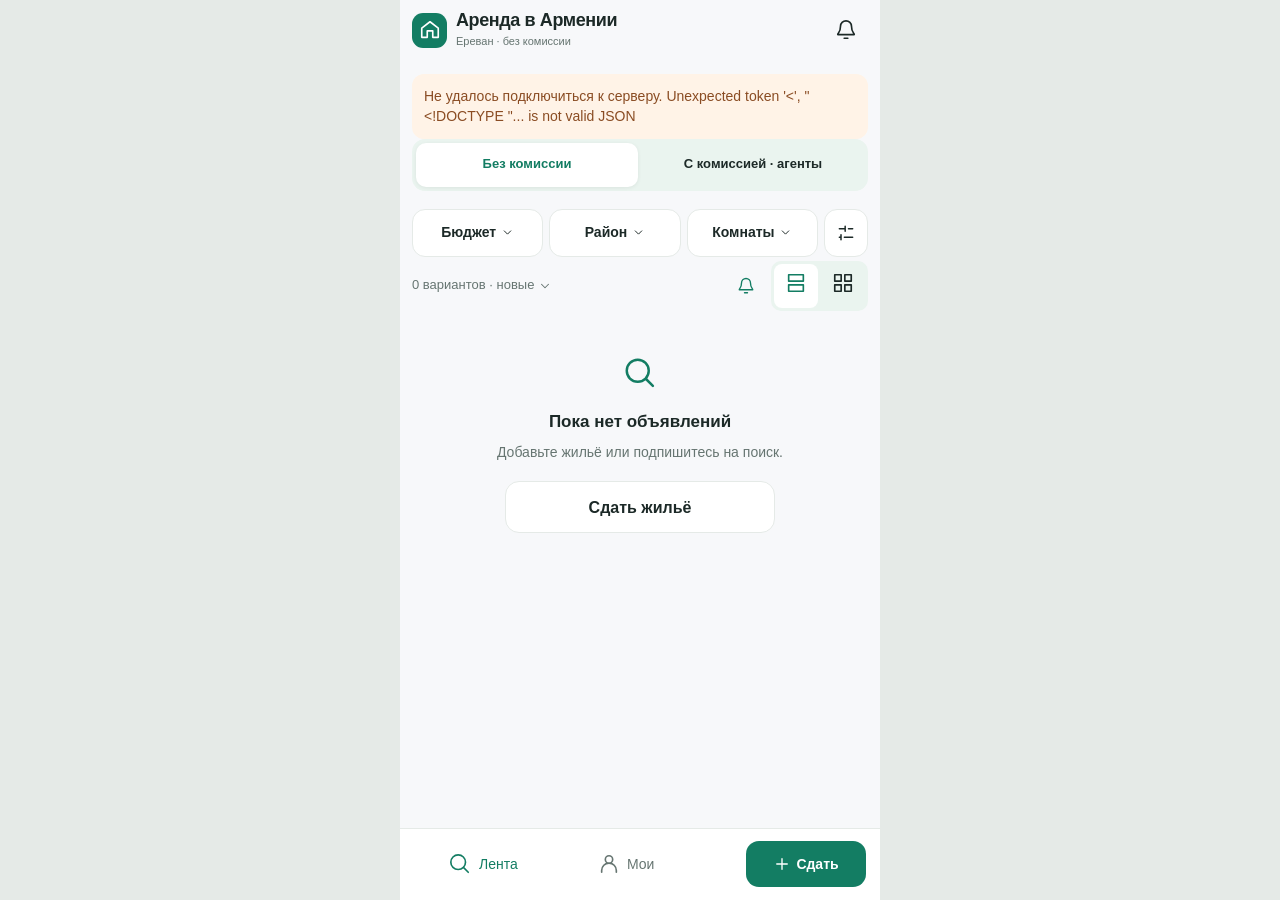
==== web/index.html @ bb2d002f "Add private complaint evidence and fix Telegram task links" ====
<!doctype html>
<html lang="ru">
<head>
  <meta charset="utf-8">
  <meta name="viewport" content="width=device-width, initial-scale=1, viewport-fit=cover, interactive-widget=resizes-content">
  <meta name="theme-color" content="#f7f8fa">
  <title>Аренда в Армении · аренда в Telegram</title>
  <style>/*! PhotoSwipe main CSS by Dmytro Semenov | photoswipe.com */

.pswp {
  --pswp-bg: #000;
  --pswp-placeholder-bg: #222;


  --pswp-root-z-index: 100000;

  --pswp-preloader-color: rgba(79, 79, 79, 0.4);
  --pswp-preloader-color-secondary: rgba(255, 255, 255, 0.9);

  /* defined via js:
  --pswp-transition-duration: 333ms; */

  --pswp-icon-color: #fff;
  --pswp-icon-color-secondary: #4f4f4f;
  --pswp-icon-stroke-color: #4f4f4f;
  --pswp-icon-stroke-width: 2px;

  --pswp-error-text-color: var(--pswp-icon-color);
}


/*
	Styles for basic PhotoSwipe (pswp) functionality (sliding area, open/close transitions)
*/

.pswp {
	position: fixed;
	top: 0;
	left: 0;
	width: 100%;
	height: 100%;
	z-index: var(--pswp-root-z-index);
	display: none;
	touch-action: none;
	outline: 0;
	opacity: 0.003;
	contain: layout style size;
	-webkit-tap-highlight-color: rgba(0, 0, 0, 0);
}

/* Prevents focus outline on the root element,
  (it may be focused initially) */
.pswp:focus {
  outline: 0;
}

.pswp * {
  box-sizing: border-box;
}

.pswp img {
  max-width: none;
}

.pswp--open {
	display: block;
}

.pswp,
.pswp__bg {
	transform: translateZ(0);
	will-change: opacity;
}

.pswp__bg {
  opacity: 0.005;
	background: var(--pswp-bg);
}

.pswp,
.pswp__scroll-wrap {
	overflow: hidden;
}

.pswp__scroll-wrap,
.pswp__bg,
.pswp__container,
.pswp__item,
.pswp__content,
.pswp__img,
.pswp__zoom-wrap {
	position: absolute;
	top: 0;
	left: 0;
	width: 100%;
	height: 100%;
}

.pswp__img,
.pswp__zoom-wrap {
	width: auto;
	height: auto;
}

.pswp--click-to-zoom.pswp--zoom-allowed .pswp__img {
	cursor: -webkit-zoom-in;
	cursor: -moz-zoom-in;
	cursor: zoom-in;
}

.pswp--click-to-zoom.pswp--zoomed-in .pswp__img {
	cursor: move;
	cursor: -webkit-grab;
	cursor: -moz-grab;
	cursor: grab;
}

.pswp--click-to-zoom.pswp--zoomed-in .pswp__img:active {
  cursor: -webkit-grabbing;
  cursor: -moz-grabbing;
  cursor: grabbing;
}

/* :active to override grabbing cursor */
.pswp--no-mouse-drag.pswp--zoomed-in .pswp__img,
.pswp--no-mouse-drag.pswp--zoomed-in .pswp__img:active,
.pswp__img {
	cursor: -webkit-zoom-out;
	cursor: -moz-zoom-out;
	cursor: zoom-out;
}


/* Prevent selection and tap highlights */
.pswp__container,
.pswp__img,
.pswp__button,
.pswp__counter {
	-webkit-user-select: none;
	-moz-user-select: none;
	-ms-user-select: none;
	user-select: none;
}

.pswp__item {
	/* z-index for fade transition */
	z-index: 1;
	overflow: hidden;
}

.pswp__hidden {
	display: none !important;
}

/* Allow to click through pswp__content element, but not its children */
.pswp__content {
  pointer-events: none;
}
.pswp__content > * {
  pointer-events: auto;
}


/*

  PhotoSwipe UI

*/

/*
	Error message appears when image is not loaded
	(JS option errorMsg controls markup)
*/
.pswp__error-msg-container {
  display: grid;
}
.pswp__error-msg {
	margin: auto;
	font-size: 1em;
	line-height: 1;
	color: var(--pswp-error-text-color);
}

/*
class pswp__hide-on-close is applied to elements that
should hide (for example fade out) when PhotoSwipe is closed
and show (for example fade in) when PhotoSwipe is opened
 */
.pswp .pswp__hide-on-close {
	opacity: 0.005;
	will-change: opacity;
	transition: opacity var(--pswp-transition-duration) cubic-bezier(0.4, 0, 0.22, 1);
	z-index: 10; /* always overlap slide content */
	pointer-events: none; /* hidden elements should not be clickable */
}

/* class pswp--ui-visible is added when opening or closing transition starts */
.pswp--ui-visible .pswp__hide-on-close {
	opacity: 1;
	pointer-events: auto;
}

/* <button> styles, including css reset */
.pswp__button {
	position: relative;
	display: block;
	width: 50px;
	height: 60px;
	padding: 0;
	margin: 0;
	overflow: hidden;
	cursor: pointer;
	background: none;
	border: 0;
	box-shadow: none;
	opacity: 0.85;
	-webkit-appearance: none;
	-webkit-touch-callout: none;
}

.pswp__button:hover,
.pswp__button:active,
.pswp__button:focus {
  transition: none;
  padding: 0;
  background: none;
  border: 0;
  box-shadow: none;
  opacity: 1;
}

.pswp__button:disabled {
  opacity: 0.3;
  cursor: auto;
}

.pswp__icn {
  fill: var(--pswp-icon-color);
  color: var(--pswp-icon-color-secondary);
}

.pswp__icn {
  position: absolute;
  top: 14px;
  left: 9px;
  width: 32px;
  height: 32px;
  overflow: hidden;
  pointer-events: none;
}

.pswp__icn-shadow {
  stroke: var(--pswp-icon-stroke-color);
  stroke-width: var(--pswp-icon-stroke-width);
  fill: none;
}

.pswp__icn:focus {
	outline: 0;
}

/*
	div element that matches size of large image,
	large image loads on top of it,
	used when msrc is not provided
*/
div.pswp__img--placeholder,
.pswp__img--with-bg {
	background: var(--pswp-placeholder-bg);
}

.pswp__top-bar {
	position: absolute;
	left: 0;
	top: 0;
	width: 100%;
	height: 60px;
	display: flex;
  flex-direction: row;
  justify-content: flex-end;
	z-index: 10;

	/* allow events to pass through top bar itself */
	pointer-events: none !important;
}
.pswp__top-bar > * {
  pointer-events: auto;
  /* this makes transition significantly more smooth,
     even though inner elements are not animated */
  will-change: opacity;
}


/*

  Close button

*/
.pswp__button--close {
  margin-right: 6px;
}


/*

  Arrow buttons

*/
.pswp__button--arrow {
  position: absolute;
  top: 0;
  width: 75px;
  height: 100px;
  top: 50%;
  margin-top: -50px;
}

.pswp__button--arrow:disabled {
  display: none;
  cursor: default;
}

.pswp__button--arrow .pswp__icn {
  top: 50%;
  margin-top: -30px;
  width: 60px;
  height: 60px;
  background: none;
  border-radius: 0;
}

.pswp--one-slide .pswp__button--arrow {
  display: none;
}

/* hide arrows on touch screens */
.pswp--touch .pswp__button--arrow {
  visibility: hidden;
}

/* show arrows only after mouse was used */
.pswp--has_mouse .pswp__button--arrow {
  visibility: visible;
}

.pswp__button--arrow--prev {
  right: auto;
  left: 0px;
}

.pswp__button--arrow--next {
  right: 0px;
}
.pswp__button--arrow--next .pswp__icn {
  left: auto;
  right: 14px;
  /* flip horizontally */
  transform: scale(-1, 1);
}

/*

  Zoom button

*/
.pswp__button--zoom {
  display: none;
}

.pswp--zoom-allowed .pswp__button--zoom {
  display: block;
}

/* "+" => "-" */
.pswp--zoomed-in .pswp__zoom-icn-bar-v {
  display: none;
}


/*

  Loading indicator

*/
.pswp__preloader {
  position: relative;
  overflow: hidden;
  width: 50px;
  height: 60px;
  margin-right: auto;
}

.pswp__preloader .pswp__icn {
  opacity: 0;
  transition: opacity 0.2s linear;
  animation: pswp-clockwise 600ms linear infinite;
}

.pswp__preloader--active .pswp__icn {
  opacity: 0.85;
}

@keyframes pswp-clockwise {
  0% { transform: rotate(0deg); }
  100% { transform: rotate(360deg); }
}


/*

  "1 of 10" counter

*/
.pswp__counter {
  height: 30px;
  margin-top: 15px;
  margin-inline-start: 20px;
  font-size: 14px;
  line-height: 30px;
  color: var(--pswp-icon-color);
  text-shadow: 1px 1px 3px var(--pswp-icon-color-secondary);
  opacity: 0.85;
}

.pswp--one-slide .pswp__counter {
  display: none;
}

/* Mobile is the base layout. There is no desktop sidebar or alternative desktop UI. */
:root {
  --bg:#f7f8fa; --surface:#fff; --ink:#1c2927; --muted:#667571;
  --border:#e5eae7; --accent:#137d63; --on-accent:#fff; --tint:#eaf4ef;
  --warn:#8a4c23; --warn-bg:#fff3e7; --shadow:0 12px 48px #17282418;
  --safe-top:calc(var(--tg-safe-area-inset-top, env(safe-area-inset-top, 0px)) + var(--tg-content-safe-area-inset-top, 0px));
  --safe-bottom:calc(var(--tg-safe-area-inset-bottom, env(safe-area-inset-bottom, 0px)) + var(--tg-content-safe-area-inset-bottom, 0px));
  --keyboard:0px; color-scheme:light;
}
:root[data-theme="dark"] {
  --bg:#15201e; --surface:#1e2b27; --ink:#edf4ef; --muted:#acbdb5;
  --border:#35433c; --accent:#86dbb8; --on-accent:#14251e; --tint:#2b4035;
  --warn:#f3c9a3; --warn-bg:#423426; color-scheme:dark;
}
* { box-sizing:border-box; }
html { min-height:100%; -webkit-text-size-adjust:100%; scroll-padding-bottom:110px; }
body { margin:0; background:var(--bg); color:var(--ink); font:16px/1.45 -apple-system,BlinkMacSystemFont,"Segoe UI",Roboto,Arial,sans-serif; -webkit-font-smoothing:antialiased; }
button,input,select,textarea { font:inherit; color:inherit; }
button,a,input,select,textarea { -webkit-tap-highlight-color:transparent; }
button,a { touch-action:manipulation; }
button { border:0; cursor:pointer; background:none; min-height:44px; }
a { color:var(--accent); text-decoration:none; }
button:disabled { opacity:.42; cursor:default; }
button:focus-visible,a:focus-visible { outline:3px solid var(--accent); outline-offset:3px; }
input:focus,textarea:focus,select:focus { outline:2px solid var(--accent); outline-offset:1px; }
h1,h2,h3,p { margin:0; }
h1 { font-size:27px; font-weight:730; letter-spacing:-.8px; line-height:1.18; }
h2 { font-size:21px; letter-spacing:-.45px; line-height:1.25; }
h3 { font-size:17px; line-height:1.3; }
svg { width:22px; height:22px; fill:none; stroke:currentColor; stroke-width:1.8; stroke-linecap:round; stroke-linejoin:round; flex:none; }
.muted { color:var(--muted); }
.small { font-size:13px; }
.row { display:flex; align-items:center; gap:10px; min-width:0; }
.between { justify-content:space-between; }
.grow { flex:1; min-width:0; }
.stack { display:grid; gap:16px; }
.app { width:100%; max-width:480px; min-height:100dvh; margin:0 auto; background:var(--bg); }
.app-header { position:sticky; top:0; z-index:10; min-height:60px; padding:calc(5px + var(--safe-top)) 12px 5px; display:flex; align-items:center; justify-content:space-between; gap:12px; background:var(--bg); }
.brand { display:flex; align-items:center; gap:10px; }
.brand-icon { width:36px; height:36px; border-radius:12px; background:var(--accent); color:var(--on-accent); display:grid; place-items:center; }
.brand-name { font-size:24px; font-weight:800; line-height:1; letter-spacing:-.8px; }
.brand-caption { font-size:12px; color:var(--muted); margin-top:5px; }
.icon-button { display:inline-flex; align-items:center; justify-content:center; width:44px; height:44px; border-radius:50%; flex:none; }
.header-title { font-size:17px; font-weight:650; flex:1; text-align:center; }
.header-side { width:44px; flex:none; }
#main { padding:0 12px calc(90px + var(--safe-bottom)); }
.filters { display:grid; grid-template-columns:1fr 1fr 1fr 44px; gap:6px; padding-top:4px; }
.filter-chip { border:1px solid var(--border); border-radius:13px; background:var(--surface); min-width:0; padding:10px; display:flex; align-items:center; justify-content:center; gap:5px; font-size:14px; font-weight:560; min-height:48px; }
.filter-chip svg { width:13px; height:13px; }
.filter-chip span { white-space:nowrap; overflow:hidden; text-overflow:ellipsis; }
.filter-chip.selected { border-color:var(--accent); color:var(--accent); background:var(--tint); }
.results-heading { display:flex; align-items:center; justify-content:space-between; gap:8px; margin:10px 0 5px; min-height:46px; }
.sort-button { font-size:13px; color:var(--muted); display:flex; align-items:center; gap:4px; padding:0; }
.sort-button svg { height:14px; width:14px; }
.follow-button { display:flex; align-items:center; gap:6px; font-size:13px; font-weight:600; color:var(--accent); padding:0 8px; border-radius:10px; }
.follow-button svg { width:18px; height:18px; }
.follow-button.on { background:var(--tint); }
.list { display:grid; gap:10px; }
.listing { border:1px solid var(--border); border-radius:19px; background:var(--surface); overflow:hidden; }
.listing-body { padding:15px 15px 13px; position:relative; }
.listing-title { font-size:15px; color:var(--ink); font-weight:550; margin-top:7px; }
.listing-address { color:var(--muted); font-size:14px; margin-top:2px; overflow-wrap:anywhere; }
.price { font-size:24px; letter-spacing:-.7px; font-weight:740; line-height:1.25; }
.price small { font-size:13px; font-weight:400; color:var(--muted); letter-spacing:0; }
.listing-top { display:flex; align-items:start; gap:10px; }
.listing-main { cursor:pointer; min-width:0; flex:1; display:block; text-align:left; padding:0; }
.listing-bottom { display:flex; align-items:center; justify-content:space-between; gap:8px; margin-top:5px; }
.listing-photo-link { display:flex; align-items:center; gap:6px; font-size:12px; color:var(--muted); padding:0; }
.listing-photo-link svg { width:16px; height:16px; }
.listing-caption { font-size:12px; color:var(--accent); text-align:right; }
.cover-button { padding:0; width:100%; display:block; background:var(--tint); }
.cover { display:block; width:100%; aspect-ratio:1.7; object-fit:cover; }
.meta { font-size:14px; color:var(--muted); margin:7px 0; }
.source-note { font-size:12px; color:var(--muted); margin:17px 3px; line-height:1.55; }
.text-button { color:var(--accent); font-size:14px; font-weight:600; padding:0 4px; }
.dock { position:fixed; z-index:15; width:100%; max-width:480px; left:50%; bottom:var(--keyboard); transform:translateX(-50%); border-top:1px solid var(--border); background:var(--surface); padding-bottom:var(--safe-bottom); }
.nav { display:grid; grid-template-columns:1fr 1fr; padding:7px 9px 8px; gap:5px; }
.nav button { display:flex; align-items:center; justify-content:center; flex-direction:column; gap:3px; min-height:56px; border-radius:13px; font-size:11px; color:var(--muted); }
.nav .active { color:var(--accent); }
.nav .add-nav { flex-direction:row; align-self:center; justify-self:end; margin-right:7px; width:100px; gap:5px; min-height:46px; color:var(--on-accent); background:var(--accent); font-size:14px; font-weight:600; }
.nav .add-nav svg { width:18px; height:18px; }
.button { display:flex; align-items:center; justify-content:center; gap:8px; min-height:52px; padding:13px 17px; background:var(--accent); color:var(--on-accent); font-size:16px; font-weight:650; border-radius:14px; width:100%; }
.button.secondary { color:var(--ink); background:var(--surface); border:1px solid var(--border); }
.button.quiet { background:var(--tint); color:var(--accent); }
.dock-action { padding:8px 12px; }
.intro { color:var(--muted); font-size:15px; margin:9px 0 22px; line-height:1.5; }
label { display:block; font-size:14px; font-weight:600; margin:0 0 8px; }
textarea,input:not([type=file]),select { width:100%; min-width:0; font-size:16px; border:1px solid var(--border); border-radius:13px; background:var(--surface); padding:13px; }
textarea { resize:vertical; min-height:176px; line-height:1.5; }
input,select { min-height:50px; }
textarea::placeholder,input::placeholder { color:var(--muted); opacity:.8; }
.label-row { display:flex; align-items:center; justify-content:space-between; margin-top:0; }
.label-row label { margin:0; }
.upload-button { border:1px dashed var(--border); background:var(--surface); border-radius:15px; width:100%; min-height:85px; display:flex; justify-content:center; align-items:center; gap:12px; margin:13px 0 0; }
.upload-button strong { display:block; font-size:15px; }
.upload-button span { display:block; font-size:12px; color:var(--muted); margin-top:3px; }
.upload-button svg { color:var(--accent); }
.photos-row { display:flex; overflow-x:auto; gap:8px; margin:14px 0; padding:5px 0; }
.photo-preview { position:relative; flex:none; width:94px; height:94px; border-radius:12px; overflow:hidden; background:var(--tint); }
.photo-preview img { width:100%; height:100%; object-fit:cover; }
.photo-preview button { position:absolute; right:0; top:0; min-height:44px; width:44px; display:grid; place-items:center; background:#10231cb0; color:#fff; border-radius:0 0 0 12px; }
.photo-preview button svg { width:16px; height:16px; }
.note { color:var(--muted); font-size:12px; line-height:1.55; margin-top:14px; }
.error-note { padding:12px; border-radius:12px; background:var(--warn-bg); color:var(--warn); font-size:14px; margin-top:14px; }
.details-text { white-space:pre-wrap; overflow-wrap:anywhere; line-height:1.65; font-size:15px; }
details { margin-top:16px; border-radius:14px; background:var(--surface); }
summary { min-height:50px; display:flex; align-items:center; padding:12px 15px; cursor:pointer; list-style:none; font-size:14px; justify-content:space-between; color:var(--muted); }
summary::-webkit-details-marker { display:none; }
summary svg { width:15px; height:15px; }
details[open] summary svg { transform:rotate(180deg); }
details .details-text { padding:0 15px 17px; }
.section-title { margin:19px 0 12px; display:flex; align-items:center; justify-content:space-between; }
.section-title h2 { font-size:18px; }
.subscription { background:var(--surface); border:1px solid var(--border); border-radius:15px; padding:12px 10px 12px 14px; display:flex; align-items:center; gap:9px; }
.subscription>svg { color:var(--accent); width:19px; }
.subscription p { font-size:14px; overflow-wrap:anywhere; }
.subscription small { color:var(--muted); font-size:12px; }
.switch { width:48px; height:44px; position:relative; flex:none; }
.switch::before { content:''; width:38px; height:23px; position:absolute; left:5px; top:10px; border-radius:20px; background:var(--border); }
.switch::after { content:''; position:absolute; left:8px; top:13px; height:17px; width:17px; border-radius:50%; background:var(--surface); box-shadow:0 1px 2px #0002; transition:transform .15s; }
.switch[aria-checked=true]::before { background:var(--accent); }
.switch[aria-checked=true]::after { transform:translateX(15px); background:var(--on-accent); }
.empty { text-align:center; padding:42px 16px; }
.empty svg { color:var(--accent); width:33px; height:33px; margin:0 0 15px; }
.empty p { color:var(--muted); font-size:14px; margin:9px 0 19px; }
.empty .button { max-width:270px; margin:auto; }
.overlay { position:fixed; z-index:30; inset:0; bottom:var(--keyboard); background:#12251d59; display:flex; align-items:flex-end; justify-content:center; padding-top:calc(10px + var(--safe-top)); }
.sheet { width:100%; max-width:480px; background:var(--bg); border-radius:25px 25px 0 0; max-height:100%; display:flex; flex-direction:column; box-shadow:var(--shadow); animation:rise .18s ease-out; padding-bottom:var(--safe-bottom); outline:none; overflow:hidden; }
.sheet-head { display:flex; flex:none; align-items:center; justify-content:space-between; gap:12px; padding:12px 15px 9px 20px; }
.sheet-body { overflow-y:auto; overscroll-behavior:contain; padding:2px 20px 10px; min-height:0; -webkit-overflow-scrolling:touch; }
.sheet-footer { padding:12px 20px; flex:none; background:var(--bg); }
.sheet-footer:empty { display:none; }
.sheet .choices { display:flex; flex-wrap:wrap; gap:8px; margin:12px 0 4px; }
.choice { padding:11px 14px; border:1px solid var(--border); border-radius:12px; background:var(--surface); font-size:15px; min-height:48px; }
.choice.active { background:var(--tint); color:var(--accent); border-color:var(--accent); }
.choice-list { display:grid; gap:3px; }
.choice-row { padding:13px 0; border-bottom:1px solid var(--border); display:flex; align-items:center; justify-content:space-between; gap:8px; text-align:left; font-size:16px; min-height:51px; width:100%; }
.choice-row.active { color:var(--accent); font-weight:600; }
.choice-row svg { height:20px; width:20px; }
.field-row { display:flex; gap:10px; margin-bottom:18px; }
.field-row>div { flex:1; min-width:0; }
.price-input { font-size:28px!important; letter-spacing:-.6px; }
.detail-sheet { height:calc(100% - 7px); }
.detail-sheet .sheet-body { padding:0 18px 8px; }
.detail-sheet .sheet-footer { padding:12px 18px; border-top:1px solid var(--border); }
.detail-photo-row { display:flex; overflow-x:auto; scroll-snap-type:x mandatory; border-radius:16px; background:var(--tint); margin-bottom:17px; }
.detail-photo-row img { width:100%; flex:0 0 100%; aspect-ratio:1.45; object-fit:cover; scroll-snap-align:center; }
.photo-source { padding:15px; background:var(--tint); border-radius:14px; margin-bottom:19px; display:flex; gap:11px; align-items:center; color:var(--accent); width:100%; text-align:left; }
.photo-source small { color:var(--muted); display:block; font-size:12px; margin-top:3px; }
.detail-sheet .price { font-size:29px; }
.detail-description { margin-top:20px; }
.actions { display:flex; gap:10px; }
.actions .favorite { border-radius:14px; height:52px; width:54px; margin:0; flex:none; }
#toast { position:fixed; z-index:60; bottom:calc(96px + var(--safe-bottom) + var(--keyboard)); left:50%; transform:translateX(-50%); width:max-content; max-width:calc(100% - 32px); background:var(--ink); color:var(--surface); font-size:14px; border-radius:13px; box-shadow:var(--shadow); pointer-events:none; }
#toast:not(:empty) { padding:13px 17px; }
#toast:empty { display:none; }
.my-row { padding:15px 0; border-bottom:1px solid var(--border); }
.my-row p { font-size:14px; margin-top:3px; color:var(--muted); }
.my-row .button { margin-top:10px; min-height:46px; font-size:14px; }
.status { font-size:12px; color:var(--accent); }
:root[data-keyboard="true"] .nav { display:none; }
@keyframes rise { from { transform:translateY(35px); opacity:.7; } to { transform:translateY(0); opacity:1; } }
@media(min-width:600px) { body { background:var(--border); } .app { box-shadow:0 0 0 1px var(--border); } }
@media(prefers-reduced-motion:reduce) { *,*::before,*::after { animation:none!important; transition:none!important; scroll-behavior:auto!important; } }

/* v4: a neutral publication-age label, not an availability badge. */
.publication-age { display:flex; align-items:center; gap:6px; font-size:12px; color:var(--muted); margin:0 0 10px; line-height:1.4; }
.feed-note { font-size:12px; color:var(--muted); line-height:1.4; margin:0 2px 12px; }
.contact-button { display:flex; justify-content:center; align-items:center; flex-shrink:0; gap:6px; border-radius:12px; padding:10px 13px; min-height:46px; color:var(--on-accent); background:var(--accent); font-size:14px; font-weight:650; }
.contact-button svg { width:17px; height:17px; }
.listing-main { width:100%; }
.listing-bottom { margin-top:12px; }
.listing-photo-link { text-align:left; }
.availability-note { color:var(--muted); font-size:12px; margin-top:6px; }
.my-row .publication-age { margin-top:9px; }
.my-row .actions { margin-top:14px; }
.nav { padding-left:18px; padding-right:18px; }
.nav>button:first-child { flex-direction:row; gap:8px; justify-self:start; font-size:14px; min-width:96px; }
.nav .add-nav { margin-right:0; width:120px; }
@media(max-width:350px) { .contact-button { padding:10px; font-size:13px; } .listing-photo-link { font-size:11px; gap:4px; } .results-heading .follow-button { padding:0 4px; font-size:12px; } }
@media(max-width:350px) { .filter-chip { padding:10px 6px; font-size:13px; gap:4px; } }
.card-top {display:flex;justify-content:space-between;align-items:center;gap:8px;margin-bottom:8px;min-width:0}
.card-top .publication-age {margin:0}
.claim-badge {font-size:10px;color:var(--muted)}
.trust-badge {font-size:10px;color:var(--accent);background:var(--tint);padding:3px 6px;border-radius:5px}
.listing-main .price {font-size:22px;letter-spacing:-.6px}.listing-main .price small{font-size:11px;letter-spacing:0}
.listing-title {font-size:13px}.listing-address {font-size:14px;overflow-wrap:anywhere}
.listing-body {padding:13px}.listing-bottom{margin-top:6px}.listing-photo-link{min-width:0;overflow:hidden;text-overflow:ellipsis;white-space:nowrap;max-width:55%;font-size:12px}
.listing-photo-link svg{width:14px;height:14px}.availability-note{margin-top:8px;font-size:12px}
.trust-box{padding:12px;border-radius:12px;background:var(--tint);margin:14px 0}.trust-box summary{font-size:14px;gap:7px}.trust-box p{margin-top:8px}
.trust-box summary span{flex:1}.facts{margin:14px 0;display:grid;gap:8px}.facts>div{display:flex;justify-content:space-between;gap:14px;font-size:13px}.facts dt{color:var(--muted)}.facts dd{margin:0;text-align:right;max-width:62%}
.rate-options{border:1px solid var(--border);border-radius:12px;padding:12px;display:grid;gap:8px;font-size:13px;margin:12px 0}
.contact-edit{display:flex;gap:8px;align-items:center;font-size:14px;text-align:left;max-width:100%;overflow-wrap:anywhere;margin:5px 0}.contact-edit svg:last-child{margin-left:auto;width:18px}
.optional-block{border-top:1px solid var(--border);border-bottom:1px solid var(--border)}.optional-block summary small{font-size:11px;color:var(--muted);font-weight:400;margin-left:auto}.optional-inner{padding:10px 0 15px}.optional-block label{font-size:13px}
.short-text{min-height:90px}.check-row{display:flex!important;gap:12px;align-items:flex-start;font-size:14px;line-height:1.5;min-height:44px;cursor:pointer}
.check-row input{width:20px;height:20px;min-width:20px;flex:none;padding:0;margin:1px 0;accent-color:var(--accent)}
.choice-row>span{display:flex;align-items:center;gap:10px}.button{display:flex;align-items:center;justify-content:center;gap:8px}.sheet label{overflow-wrap:anywhere}
@media(max-width:350px){.listing-main .price{font-size:20px}.claim-badge{font-size:9px}.brand-caption{font-size:11px}}

[hidden] { display:none!important; }
.travel-fields summary {font-size:14px;gap:8px}.travel-fields small {color:var(--muted);font-size:11px}
.travel-note {font-size:12px;color:var(--ink);line-height:1.5;margin-top:10px}
.travel-note small {display:block;color:var(--muted);font-size:11px}

.availability-fields {margin:18px 0;padding:14px 0;border-top:1px solid var(--border);border-bottom:1px solid var(--border)}
.availability-fields .label-row {font-size:14px;margin-bottom:12px}.availability-fields .muted {font-size:11px}
.availability-fields label {font-size:12px}.availability-fields .field-row {margin-bottom:8px}
.availability-fields input {min-width:0;max-width:100%;font-size:14px}

/* Channel and discussion placeholders stay readable, but cannot be activated. */
.publication-links { margin:18px 0; border:1px solid var(--border); border-radius:16px; overflow:hidden; }
.publication-links h3 { padding:14px 14px 5px; font-size:15px; }
.publication-link { display:flex; align-items:center; gap:12px; width:100%; padding:13px 14px; text-align:left; color:var(--accent); }
.publication-link + .publication-link { border-top:1px solid var(--border); }
.publication-link > span { flex:1; min-width:0; }
.publication-link strong,.publication-link small { display:block; }
.publication-link strong { font-size:15px; font-weight:600; }
.publication-link small { margin-top:3px; color:var(--muted); font-size:12px; line-height:1.4; }
.publication-link:disabled { opacity:1; background:var(--bg); color:var(--muted); }
.publication-link:disabled strong { font-weight:500; }
.publication-link:disabled > svg { opacity:.6; }
.publication-link > svg:last-child { width:18px; }
.author-listings { margin-top:14px; }
.author-listing-row { display:flex; align-items:center; justify-content:space-between; width:100%; gap:12px; text-align:left; padding:16px 0; border-bottom:1px solid var(--border); }
.author-listing-row > span { min-width:0; }
.author-listing-row strong,.author-listing-row span span,.author-listing-row small { display:block; overflow-wrap:anywhere; }
.author-listing-row strong small { display:inline; font-weight:400; }
.author-listing-row small { color:var(--muted); }
.author-empty { padding:28px 0; }
.author-empty .note { margin-top:10px; }

.nav { grid-template-columns:1fr 1fr 1.2fr; gap:4px; padding-left:14px; padding-right:14px; }
.nav>button:first-child { min-width:0; justify-self:stretch; }
.nav .mine-nav { flex-direction:row; gap:7px; font-size:14px; }
.nav .add-nav { width:100%; max-width:120px; }
.card-metrics { display:flex; align-items:center; gap:12px; flex-wrap:wrap; }
.card-top { flex-wrap:wrap; }
.view-count { display:inline-flex; align-items:center; gap:5px; font-size:12px; color:var(--muted); white-space:nowrap; }
.view-count svg { width:17px; height:17px; }
.card-metrics .publication-age { margin:8px 0; }
.admin-tabs { display:flex; gap:8px; margin:18px 0; }
.admin-tabs button { flex:1; }
.admin-tabs [aria-pressed="true"] { color:var(--accent); background:var(--tint); }
.my-row .listing-status { display:inline-block; margin:10px 0; padding:5px 9px; border-radius:8px; background:var(--bg); color:var(--ink); font-weight:600; }
.my-row .status-active { color:var(--accent); background:var(--tint); }
.my-row .status-banned,.moderation-reason { color:var(--warn); background:var(--warn-bg); }
.moderation-reason { padding:12px; border-radius:10px; margin:8px 0; font-size:14px; overflow-wrap:anywhere; }
.moderation-reason p { color:inherit; }
.moderation-actions { display:flex; flex-wrap:wrap; gap:8px; }
.moderation-actions .button { flex:1 1 160px; }
.danger { color:var(--warn); }
#ban-reason { min-height:130px; }

.brand-name {font-size:18px;line-height:1.12;letter-spacing:-.4px;max-width:205px}
.brand-icon {width:35px;height:35px;border-radius:11px}
.brand {gap:9px;min-width:0}.brand-caption {font-size:11px;margin-top:4px}
.market-switch {display:flex;gap:4px;background:var(--tint);border-radius:13px;padding:4px;margin:0 0 14px}
.market-switch button {flex:1;padding:8px 6px;border-radius:10px;font-size:13px;font-weight:650;min-width:0}
.market-switch button[aria-pressed=true] {background:var(--surface);box-shadow:0 1px 4px #0001;color:var(--accent)}
.layout-switch {display:flex;gap:3px;background:var(--tint);padding:3px;border-radius:10px}
.layout-switch button {font-size:12px;padding:5px 13px;min-height:36px;border-radius:8px}
.layout-switch button[aria-pressed=true] {background:var(--surface);color:var(--accent);font-weight:650}
.listing-body {padding:13px}.listing-main {width:100%;display:block;min-width:0;min-height:44px}
.listing-address {font-size:13px;margin-top:5px}.listing-title {font-size:14px;margin-top:3px}
.commission-note {font-size:12px;margin:7px 0 10px;color:var(--muted);line-height:1.4}
.paid-fee {color:var(--warn);font-weight:600}
.commission-edit {text-align:left;width:100%;display:flex;align-items:center;justify-content:space-between;gap:12px;border:1px solid var(--border);border-radius:13px;padding:12px;margin:12px 0;background:var(--surface)}
.photo-album {display:grid;grid-template-columns:1fr 1fr;gap:3px;overflow:hidden;border-radius:12px;background:var(--tint);margin:0 0 11px}
.photo-tile {position:relative;padding:0;overflow:hidden;min-width:0;width:100%;aspect-ratio:1.85;background:var(--tint)}
.photo-tile:first-child {grid-column:1/-1;aspect-ratio:1.85}.photos-1 .photo-tile {aspect-ratio:1.45}
.photos-2 .photo-tile {grid-column:auto;aspect-ratio:.95}
.photo-tile img {width:100%;height:100%;object-fit:cover;display:block}
.album-count {position:absolute;right:8px;bottom:8px;display:flex;align-items:center;gap:5px;font-size:11px;font-weight:650;background:#13221edb;color:#fff;padding:5px 8px;border-radius:7px}
.album-count svg {width:13px;height:13px}
.photo-missing {display:none;font-size:12px;color:var(--muted);padding:8px}.photo-broken img {display:none}.photo-broken .photo-missing {display:block}
.album-empty {width:100%;display:flex;align-items:center;justify-content:center;gap:9px;background:var(--tint);color:var(--muted);border-radius:12px;padding:20px 10px;margin:0 0 11px;font-size:12px;min-height:88px}
.listing .card-top {margin:0 0 8px}.listing-bottom {margin-top:10px;padding-top:10px}
.compact-grid {display:grid;grid-template-columns:minmax(0,1fr) minmax(0,1fr);gap:9px;align-items:start}
.compact-grid .listing {border-radius:13px;min-width:0}.compact-grid .listing-body {padding:9px}
.compact-grid .listing-main .price {font-size:17px;line-height:1.3;letter-spacing:-.6px}
.compact-grid .price small {display:block;font-size:11px;letter-spacing:0}
.compact-grid .listing-title {font-size:12px}.compact-grid .listing-address {font-size:11px;line-height:1.35;min-height:30px;display:-webkit-box;-webkit-line-clamp:2;-webkit-box-orient:vertical;overflow:hidden}
.compact-grid .commission-note {font-size:11px;min-height:30px}.compact-grid .photo-tile:first-child {aspect-ratio:1}
.compact-grid .album-empty {aspect-ratio:1;flex-direction:column;font-size:11px;padding:9px;min-height:0}
.compact-grid .album-count {right:4px;bottom:4px;padding:3px 5px;font-size:10px}.compact-grid .album-count svg {display:none}
.compact-grid .card-extra,.compact-grid .claim-badge,.compact-grid .trust-badge,.compact-grid .listing-bottom {display:none}
.compact-grid .card-top {margin:0}.compact-grid .card-metrics {flex-wrap:wrap;gap:6px}.compact-grid .view-count {font-size:11px}.compact-grid .publication-age {font-size:11px}
.compact-grid>.empty {grid-column:1/-1}
.detail-sheet .photo-album {margin-bottom:15px}
.pswp {z-index:10000}.pswp__top-bar {padding-top:var(--safe-top);height:calc(60px + var(--safe-top))}
.pswp__button {min-height:50px}.pswp__button svg {stroke:none}
.pswp__rental-footer {position:absolute;left:50%;transform:translateX(-50%);bottom:0;width:100%;max-width:620px;padding:8px 14px calc(12px + var(--safe-bottom));background:#14201bf5;color:#fff;pointer-events:auto}
.gallery-thumbs {display:flex;overflow-x:auto;gap:6px;margin-bottom:8px;scrollbar-width:none}
.gallery-thumbs button {flex:0 0 44px;width:44px;height:44px;border-radius:7px;overflow:hidden;padding:0;border:2px solid transparent;opacity:.6;background:#26392e}
.gallery-thumbs button[aria-pressed=true] {border-color:#fff;opacity:1}.gallery-thumbs img {width:100%;height:100%;object-fit:cover}
.gallery-summary {display:flex;flex-direction:column;gap:3px;margin-bottom:9px;min-width:0}
.gallery-summary strong {font-size:20px}.gallery-summary small {font-size:12px;font-weight:400}.gallery-summary>span {font-size:12px;overflow-wrap:anywhere}.gallery-summary .gallery-fee {color:#e6cb9b;font-size:11px}
.gallery-actions {display:flex;gap:9px}.gallery-actions button {flex:1;min-width:0;min-height:45px;padding:10px;font-size:14px}
.gallery-actions .secondary {background:#2b3d33;color:#fff;border-color:#45584c}
@media (max-width:359px) {.brand-name {font-size:16px;max-width:155px}.brand-icon {display:none}.compact-grid .listing-main .price {font-size:15px}.compact-grid .card-metrics svg {width:13px;height:13px}}

.catalog-tools { display:flex; gap:3px; align-items:center; }
.catalog-tools button { width:44px; min-height:44px; padding:0; justify-content:center; }
.conditions-chip svg { width:20px; height:20px; }
.results-heading { gap:4px; margin:4px 0; }
.agent-affiliation { font-size:12px; color:var(--muted); overflow-wrap:anywhere; }
.submission h1 { font-size:23px; letter-spacing:-.5px; margin:16px 0 20px; }
.form-progress { display:flex; list-style:none; padding:0; margin:4px 0 0; gap:6px; }
.form-progress li { flex:1; font-size:12px; color:var(--muted); border-top:3px solid var(--border); padding-top:8px; display:flex; align-items:center; gap:5px; }
.form-progress .current { border-color:var(--accent); color:var(--accent); font-weight:650; }
.form-progress .done { border-color:var(--accent); }
.form-progress span { display:flex; align-items:center; }
.form-progress svg { width:14px; height:14px; }
.housing-choices { display:grid; grid-template-columns:1fr 1fr; gap:10px; }
.housing-choices button { min-height:64px; font-size:16px; }
.room-options { border:0; margin:24px 0 0; padding:0; }
.room-options legend { font-size:14px; font-weight:600; margin-bottom:10px; }
.room-choices { display:flex; flex-wrap:wrap; gap:8px; }
.room-choices button { min-width:48px; }
.submission .field-row { margin-bottom:0; }
.submission .travel-fields { margin:0; }
.submission .publisher-field { margin-top:16px; }
.submission-summary { border:1px solid var(--border); border-radius:14px; background:var(--surface); padding:4px 12px; }
.submission-summary button { display:flex; align-items:center; gap:8px; width:100%; text-align:left; padding:8px 0; min-height:44px; font-size:14px; overflow-wrap:anywhere; }
.submission-summary button+button { border-top:1px solid var(--border); }
.submission-summary button svg { width:15px; height:15px; margin-left:auto; color:var(--muted); }
.submission-summary small { color:var(--muted); }
.submission .upload-button { min-height:64px; }
.description-field { margin-top:16px; }
.description-field textarea { min-height:120px; }
.description-field small { color:var(--muted); font-weight:400; }
.rental-dates .availability-fields { padding:0 12px 12px; }
.submission .contact-edit { text-align:left; }
@media(max-width:359px) { .filter-chip { font-size:12px; padding:6px; } .sort-button { font-size:12px; } .catalog-tools { gap:0; } }

.district-choices { display:grid; grid-template-columns:repeat(2,minmax(0,1fr)); gap:6px; }
.district-choices .all-districts { grid-column:1/-1; }
.district-choice { min-height:52px; padding:10px; border:1px solid var(--border); border-radius:12px; background:var(--surface); font-size:14px; line-height:1.3; gap:6px; }
.district-choice.active { border-color:var(--accent); background:var(--tint); }
.district-name { min-width:0; overflow-wrap:anywhere; }
.district-count { display:flex; align-items:center; gap:3px; flex:none; font-size:12px; color:var(--muted); }
.district-count svg { width:15px; height:15px; }

.admin-tabs { flex-wrap:wrap; }
.report-row { display:flex; flex-direction:column; width:100%; gap:8px; text-align:left; overflow-wrap:anywhere; }
.report-row small { color:var(--muted); }
.report-content { overflow-wrap:anywhere; }
.report-proofs { display:grid; gap:12px; }
.report-proofs img { display:block; width:100%; height:auto; border-radius:8px; }
</style>
  <script>
  if (/tgWebApp/.test(location.hash + location.search)) {
    const sdk = document.createElement('script');
    sdk.src = 'https://telegram.org/js/telegram-web-app.js';
    sdk.onload = () => window.dispatchEvent(new Event('tg-ready'));
    document.head.appendChild(sdk);
  }
  </script>
</head>
<body>
  <div class="app" id="app">
    <header id="header" class="app-header"></header>
    <main id="main"></main>
    <div id="dock" class="dock"></div>
  </div>
  <div id="modal-root"></div>
  <div id="toast" role="status" aria-live="polite"></div>
  <script>/*!
  * PhotoSwipe 5.4.4 - https://photoswipe.com
  * (c) 2024 Dmytro Semenov
  */
!function(t,i){"object"==typeof exports&&"undefined"!=typeof module?module.exports=i():"function"==typeof define&&define.amd?define(i):(t="undefined"!=typeof globalThis?globalThis:t||self).PhotoSwipe=i()}(this,(function(){"use strict";function t(t,i,s){const h=document.createElement(i);return t&&(h.className=t),s&&s.appendChild(h),h}function i(t,i){return t.x=i.x,t.y=i.y,void 0!==i.id&&(t.id=i.id),t}function s(t){t.x=Math.round(t.x),t.y=Math.round(t.y)}function h(t,i){const s=Math.abs(t.x-i.x),h=Math.abs(t.y-i.y);return Math.sqrt(s*s+h*h)}function e(t,i){return t.x===i.x&&t.y===i.y}function n(t,i,s){return Math.min(Math.max(t,i),s)}function o(t,i,s){let h=`translate3d(${t}px,${i||0}px,0)`;return void 0!==s&&(h+=` scale3d(${s},${s},1)`),h}function r(t,i,s,h){t.style.transform=o(i,s,h)}function a(t,i,s,h){t.style.transition=i?`${i} ${s}ms ${h||"cubic-bezier(.4,0,.22,1)"}`:"none"}function l(t,i,s){t.style.width="number"==typeof i?`${i}px`:i,t.style.height="number"==typeof s?`${s}px`:s}const c="idle",d="loading",u="loaded",p="error";function m(){return!(!navigator.vendor||!navigator.vendor.match(/apple/i))}let v=!1;try{window.addEventListener("test",null,Object.defineProperty({},"passive",{get:()=>{v=!0}}))}catch(t){}class f{constructor(){this.t=[]}add(t,i,s,h){this.i(t,i,s,h)}remove(t,i,s,h){this.i(t,i,s,h,!0)}removeAll(){this.t.forEach((t=>{this.i(t.target,t.type,t.listener,t.passive,!0,!0)})),this.t=[]}i(t,i,s,h,e,n){if(!t)return;const o=e?"removeEventListener":"addEventListener";i.split(" ").forEach((i=>{if(i){n||(e?this.t=this.t.filter((h=>h.type!==i||h.listener!==s||h.target!==t)):this.t.push({target:t,type:i,listener:s,passive:h}));const r=!!v&&{passive:h||!1};t[o](i,s,r)}}))}}function w(t,i){if(t.getViewportSizeFn){const s=t.getViewportSizeFn(t,i);if(s)return s}return{x:document.documentElement.clientWidth,y:window.innerHeight}}function g(t,i,s,h,e){let n=0;if(i.paddingFn)n=i.paddingFn(s,h,e)[t];else if(i.padding)n=i.padding[t];else{const s="padding"+t[0].toUpperCase()+t.slice(1);i[s]&&(n=i[s])}return Number(n)||0}function y(t,i,s,h){return{x:i.x-g("left",t,i,s,h)-g("right",t,i,s,h),y:i.y-g("top",t,i,s,h)-g("bottom",t,i,s,h)}}class _{constructor(t){this.slide=t,this.currZoomLevel=1,this.center={x:0,y:0},this.max={x:0,y:0},this.min={x:0,y:0}}update(t){this.currZoomLevel=t,this.slide.width?(this.o("x"),this.o("y"),this.slide.pswp.dispatch("calcBounds",{slide:this.slide})):this.reset()}o(t){const{pswp:i}=this.slide,s=this.slide["x"===t?"width":"height"]*this.currZoomLevel,h=g("x"===t?"left":"top",i.options,i.viewportSize,this.slide.data,this.slide.index),e=this.slide.panAreaSize[t];this.center[t]=Math.round((e-s)/2)+h,this.max[t]=s>e?Math.round(e-s)+h:this.center[t],this.min[t]=s>e?h:this.center[t]}reset(){this.center.x=0,this.center.y=0,this.max.x=0,this.max.y=0,this.min.x=0,this.min.y=0}correctPan(t,i){return n(i,this.max[t],this.min[t])}}class x{constructor(t,i,s,h){this.pswp=h,this.options=t,this.itemData=i,this.index=s,this.panAreaSize=null,this.elementSize=null,this.fit=1,this.fill=1,this.vFill=1,this.initial=1,this.secondary=1,this.max=1,this.min=1}update(t,i,s){const h={x:t,y:i};this.elementSize=h,this.panAreaSize=s;const e=s.x/h.x,n=s.y/h.y;this.fit=Math.min(1,e<n?e:n),this.fill=Math.min(1,e>n?e:n),this.vFill=Math.min(1,n),this.initial=this.l(),this.secondary=this.u(),this.max=Math.max(this.initial,this.secondary,this.p()),this.min=Math.min(this.fit,this.initial,this.secondary),this.pswp&&this.pswp.dispatch("zoomLevelsUpdate",{zoomLevels:this,slideData:this.itemData})}m(t){const i=t+"ZoomLevel",s=this.options[i];if(s)return"function"==typeof s?s(this):"fill"===s?this.fill:"fit"===s?this.fit:Number(s)}u(){let t=this.m("secondary");return t||(t=Math.min(1,3*this.fit),this.elementSize&&t*this.elementSize.x>4e3&&(t=4e3/this.elementSize.x),t)}l(){return this.m("initial")||this.fit}p(){return this.m("max")||Math.max(1,4*this.fit)}}class b{constructor(i,s,h){this.data=i,this.index=s,this.pswp=h,this.isActive=s===h.currIndex,this.currentResolution=0,this.panAreaSize={x:0,y:0},this.pan={x:0,y:0},this.isFirstSlide=this.isActive&&!h.opener.isOpen,this.zoomLevels=new x(h.options,i,s,h),this.pswp.dispatch("gettingData",{slide:this,data:this.data,index:s}),this.content=this.pswp.contentLoader.getContentBySlide(this),this.container=t("pswp__zoom-wrap","div"),this.holderElement=null,this.currZoomLevel=1,this.width=this.content.width,this.height=this.content.height,this.heavyAppended=!1,this.bounds=new _(this),this.prevDisplayedWidth=-1,this.prevDisplayedHeight=-1,this.pswp.dispatch("slideInit",{slide:this})}setIsActive(t){t&&!this.isActive?this.activate():!t&&this.isActive&&this.deactivate()}append(t){this.holderElement=t,this.container.style.transformOrigin="0 0",this.data&&(this.calculateSize(),this.load(),this.updateContentSize(),this.appendHeavy(),this.holderElement.appendChild(this.container),this.zoomAndPanToInitial(),this.pswp.dispatch("firstZoomPan",{slide:this}),this.applyCurrentZoomPan(),this.pswp.dispatch("afterSetContent",{slide:this}),this.isActive&&this.activate())}load(){this.content.load(!1),this.pswp.dispatch("slideLoad",{slide:this})}appendHeavy(){const{pswp:t}=this;!this.heavyAppended&&t.opener.isOpen&&!t.mainScroll.isShifted()&&(this.isActive,1)&&(this.pswp.dispatch("appendHeavy",{slide:this}).defaultPrevented||(this.heavyAppended=!0,this.content.append(),this.pswp.dispatch("appendHeavyContent",{slide:this})))}activate(){this.isActive=!0,this.appendHeavy(),this.content.activate(),this.pswp.dispatch("slideActivate",{slide:this})}deactivate(){this.isActive=!1,this.content.deactivate(),this.currZoomLevel!==this.zoomLevels.initial&&this.calculateSize(),this.currentResolution=0,this.zoomAndPanToInitial(),this.applyCurrentZoomPan(),this.updateContentSize(),this.pswp.dispatch("slideDeactivate",{slide:this})}destroy(){this.content.hasSlide=!1,this.content.remove(),this.container.remove(),this.pswp.dispatch("slideDestroy",{slide:this})}resize(){this.currZoomLevel!==this.zoomLevels.initial&&this.isActive?(this.calculateSize(),this.bounds.update(this.currZoomLevel),this.panTo(this.pan.x,this.pan.y)):(this.calculateSize(),this.currentResolution=0,this.zoomAndPanToInitial(),this.applyCurrentZoomPan(),this.updateContentSize())}updateContentSize(t){const i=this.currentResolution||this.zoomLevels.initial;if(!i)return;const s=Math.round(this.width*i)||this.pswp.viewportSize.x,h=Math.round(this.height*i)||this.pswp.viewportSize.y;(this.sizeChanged(s,h)||t)&&this.content.setDisplayedSize(s,h)}sizeChanged(t,i){return(t!==this.prevDisplayedWidth||i!==this.prevDisplayedHeight)&&(this.prevDisplayedWidth=t,this.prevDisplayedHeight=i,!0)}getPlaceholderElement(){var t;return null===(t=this.content.placeholder)||void 0===t?void 0:t.element}zoomTo(t,i,h,e){const{pswp:o}=this;if(!this.isZoomable()||o.mainScroll.isShifted())return;o.dispatch("beforeZoomTo",{destZoomLevel:t,centerPoint:i,transitionDuration:h}),o.animations.stopAllPan();const r=this.currZoomLevel;e||(t=n(t,this.zoomLevels.min,this.zoomLevels.max)),this.setZoomLevel(t),this.pan.x=this.calculateZoomToPanOffset("x",i,r),this.pan.y=this.calculateZoomToPanOffset("y",i,r),s(this.pan);const a=()=>{this.v(t),this.applyCurrentZoomPan()};h?o.animations.startTransition({isPan:!0,name:"zoomTo",target:this.container,transform:this.getCurrentTransform(),onComplete:a,duration:h,easing:o.options.easing}):a()}toggleZoom(t){this.zoomTo(this.currZoomLevel===this.zoomLevels.initial?this.zoomLevels.secondary:this.zoomLevels.initial,t,this.pswp.options.zoomAnimationDuration)}setZoomLevel(t){this.currZoomLevel=t,this.bounds.update(this.currZoomLevel)}calculateZoomToPanOffset(t,i,s){if(0===this.bounds.max[t]-this.bounds.min[t])return this.bounds.center[t];i||(i=this.pswp.getViewportCenterPoint()),s||(s=this.zoomLevels.initial);const h=this.currZoomLevel/s;return this.bounds.correctPan(t,(this.pan[t]-i[t])*h+i[t])}panTo(t,i){this.pan.x=this.bounds.correctPan("x",t),this.pan.y=this.bounds.correctPan("y",i),this.applyCurrentZoomPan()}isPannable(){return Boolean(this.width)&&this.currZoomLevel>this.zoomLevels.fit}isZoomable(){return Boolean(this.width)&&this.content.isZoomable()}applyCurrentZoomPan(){this.g(this.pan.x,this.pan.y,this.currZoomLevel),this===this.pswp.currSlide&&this.pswp.dispatch("zoomPanUpdate",{slide:this})}zoomAndPanToInitial(){this.currZoomLevel=this.zoomLevels.initial,this.bounds.update(this.currZoomLevel),i(this.pan,this.bounds.center),this.pswp.dispatch("initialZoomPan",{slide:this})}g(t,i,s){s/=this.currentResolution||this.zoomLevels.initial,r(this.container,t,i,s)}calculateSize(){const{pswp:t}=this;i(this.panAreaSize,y(t.options,t.viewportSize,this.data,this.index)),this.zoomLevels.update(this.width,this.height,this.panAreaSize),t.dispatch("calcSlideSize",{slide:this})}getCurrentTransform(){const t=this.currZoomLevel/(this.currentResolution||this.zoomLevels.initial);return o(this.pan.x,this.pan.y,t)}v(t){t!==this.currentResolution&&(this.currentResolution=t,this.updateContentSize(),this.pswp.dispatch("resolutionChanged"))}}class S{constructor(t){this.gestures=t,this.pswp=t.pswp,this.startPan={x:0,y:0}}start(){this.pswp.currSlide&&i(this.startPan,this.pswp.currSlide.pan),this.pswp.animations.stopAll()}change(){const{p1:t,prevP1:i,dragAxis:h}=this.gestures,{currSlide:e}=this.pswp;if("y"===h&&this.pswp.options.closeOnVerticalDrag&&e&&e.currZoomLevel<=e.zoomLevels.fit&&!this.gestures.isMultitouch){const s=e.pan.y+(t.y-i.y);if(!this.pswp.dispatch("verticalDrag",{panY:s}).defaultPrevented){this._("y",s,.6);const t=1-Math.abs(this.S(e.pan.y));this.pswp.applyBgOpacity(t),e.applyCurrentZoomPan()}}else{this.M("x")||(this.M("y"),e&&(s(e.pan),e.applyCurrentZoomPan()))}}end(){const{velocity:t}=this.gestures,{mainScroll:i,currSlide:s}=this.pswp;let h=0;if(this.pswp.animations.stopAll(),i.isShifted()){const s=(i.x-i.getCurrSlideX())/this.pswp.viewportSize.x;t.x<-.5&&s<0||t.x<.1&&s<-.5?(h=1,t.x=Math.min(t.x,0)):(t.x>.5&&s>0||t.x>-.1&&s>.5)&&(h=-1,t.x=Math.max(t.x,0)),i.moveIndexBy(h,!0,t.x)}s&&s.currZoomLevel>s.zoomLevels.max||this.gestures.isMultitouch?this.gestures.zoomLevels.correctZoomPan(!0):(this.P("x"),this.P("y"))}P(t){const{velocity:i}=this.gestures,{currSlide:s}=this.pswp;if(!s)return;const{pan:h,bounds:e}=s,o=h[t],r=this.pswp.bgOpacity<1&&"y"===t,a=o+function(t,i){return t*i/(1-i)}(i[t],.995);if(r){const t=this.S(o),i=this.S(a);if(t<0&&i<-.4||t>0&&i>.4)return void this.pswp.close()}const l=e.correctPan(t,a);if(o===l)return;const c=l===a?1:.82,d=this.pswp.bgOpacity,u=l-o;this.pswp.animations.startSpring({name:"panGesture"+t,isPan:!0,start:o,end:l,velocity:i[t],dampingRatio:c,onUpdate:i=>{if(r&&this.pswp.bgOpacity<1){const t=1-(l-i)/u;this.pswp.applyBgOpacity(n(d+(1-d)*t,0,1))}h[t]=Math.floor(i),s.applyCurrentZoomPan()}})}M(t){const{p1:i,dragAxis:s,prevP1:h,isMultitouch:e}=this.gestures,{currSlide:n,mainScroll:o}=this.pswp,r=i[t]-h[t],a=o.x+r;if(!r||!n)return!1;if("x"===t&&!n.isPannable()&&!e)return o.moveTo(a,!0),!0;const{bounds:l}=n,c=n.pan[t]+r;if(this.pswp.options.allowPanToNext&&"x"===s&&"x"===t&&!e){const i=o.getCurrSlideX(),s=o.x-i,h=r>0,e=!h;if(c>l.min[t]&&h){if(l.min[t]<=this.startPan[t])return o.moveTo(a,!0),!0;this._(t,c)}else if(c<l.max[t]&&e){if(this.startPan[t]<=l.max[t])return o.moveTo(a,!0),!0;this._(t,c)}else if(0!==s){if(s>0)return o.moveTo(Math.max(a,i),!0),!0;if(s<0)return o.moveTo(Math.min(a,i),!0),!0}else this._(t,c)}else"y"===t&&(o.isShifted()||l.min.y===l.max.y)||this._(t,c);return!1}S(t){var i,s;return(t-(null!==(i=null===(s=this.pswp.currSlide)||void 0===s?void 0:s.bounds.center.y)&&void 0!==i?i:0))/(this.pswp.viewportSize.y/3)}_(t,i,s){const{currSlide:h}=this.pswp;if(!h)return;const{pan:e,bounds:n}=h;if(n.correctPan(t,i)!==i||s){const h=Math.round(i-e[t]);e[t]+=h*(s||.35)}else e[t]=i}}function z(t,i,s){return t.x=(i.x+s.x)/2,t.y=(i.y+s.y)/2,t}class M{constructor(t){this.gestures=t,this.C={x:0,y:0},this.T={x:0,y:0},this.A={x:0,y:0},this.D=!1,this.I=1}start(){const{currSlide:t}=this.gestures.pswp;t&&(this.I=t.currZoomLevel,i(this.C,t.pan)),this.gestures.pswp.animations.stopAllPan(),this.D=!1}change(){const{p1:t,startP1:i,p2:s,startP2:e,pswp:n}=this.gestures,{currSlide:o}=n;if(!o)return;const r=o.zoomLevels.min,a=o.zoomLevels.max;if(!o.isZoomable()||n.mainScroll.isShifted())return;z(this.T,i,e),z(this.A,t,s);let l=1/h(i,e)*h(t,s)*this.I;if(l>o.zoomLevels.initial+o.zoomLevels.initial/15&&(this.D=!0),l<r)if(n.options.pinchToClose&&!this.D&&this.I<=o.zoomLevels.initial){const t=1-(r-l)/(r/1.2);n.dispatch("pinchClose",{bgOpacity:t}).defaultPrevented||n.applyBgOpacity(t)}else l=r-.15*(r-l);else l>a&&(l=a+.05*(l-a));o.pan.x=this.L("x",l),o.pan.y=this.L("y",l),o.setZoomLevel(l),o.applyCurrentZoomPan()}end(){const{pswp:t}=this.gestures,{currSlide:i}=t;(!i||i.currZoomLevel<i.zoomLevels.initial)&&!this.D&&t.options.pinchToClose?t.close():this.correctZoomPan()}L(t,i){const s=i/this.I;return this.A[t]-(this.T[t]-this.C[t])*s}correctZoomPan(t){const{pswp:s}=this.gestures,{currSlide:h}=s;if(null==h||!h.isZoomable())return;0===this.A.x&&(t=!0);const o=h.currZoomLevel;let r,a=!0;o<h.zoomLevels.initial?r=h.zoomLevels.initial:o>h.zoomLevels.max?r=h.zoomLevels.max:(a=!1,r=o);const l=s.bgOpacity,c=s.bgOpacity<1,d=i({x:0,y:0},h.pan);let u=i({x:0,y:0},d);t&&(this.A.x=0,this.A.y=0,this.T.x=0,this.T.y=0,this.I=o,i(this.C,d)),a&&(u={x:this.L("x",r),y:this.L("y",r)}),h.setZoomLevel(r),u={x:h.bounds.correctPan("x",u.x),y:h.bounds.correctPan("y",u.y)},h.setZoomLevel(o);const p=!e(u,d);if(!p&&!a&&!c)return h.v(r),void h.applyCurrentZoomPan();s.animations.stopAllPan(),s.animations.startSpring({isPan:!0,start:0,end:1e3,velocity:0,dampingRatio:1,naturalFrequency:40,onUpdate:t=>{if(t/=1e3,p||a){if(p&&(h.pan.x=d.x+(u.x-d.x)*t,h.pan.y=d.y+(u.y-d.y)*t),a){const i=o+(r-o)*t;h.setZoomLevel(i)}h.applyCurrentZoomPan()}c&&s.bgOpacity<1&&s.applyBgOpacity(n(l+(1-l)*t,0,1))},onComplete:()=>{h.v(r),h.applyCurrentZoomPan()}})}}function P(t){return!!t.target.closest(".pswp__container")}class C{constructor(t){this.gestures=t}click(t,i){const s=i.target.classList,h=s.contains("pswp__img"),e=s.contains("pswp__item")||s.contains("pswp__zoom-wrap");h?this.k("imageClick",t,i):e&&this.k("bgClick",t,i)}tap(t,i){P(i)&&this.k("tap",t,i)}doubleTap(t,i){P(i)&&this.k("doubleTap",t,i)}k(t,i,s){var h;const{pswp:e}=this.gestures,{currSlide:n}=e,o=t+"Action",r=e.options[o];if(!e.dispatch(o,{point:i,originalEvent:s}).defaultPrevented)if("function"!=typeof r)switch(r){case"close":case"next":e[r]();break;case"zoom":null==n||n.toggleZoom(i);break;case"zoom-or-close":null!=n&&n.isZoomable()&&n.zoomLevels.secondary!==n.zoomLevels.initial?n.toggleZoom(i):e.options.clickToCloseNonZoomable&&e.close();break;case"toggle-controls":null===(h=this.gestures.pswp.element)||void 0===h||h.classList.toggle("pswp--ui-visible")}else r.call(e,i,s)}}class T{constructor(t){this.pswp=t,this.dragAxis=null,this.p1={x:0,y:0},this.p2={x:0,y:0},this.prevP1={x:0,y:0},this.prevP2={x:0,y:0},this.startP1={x:0,y:0},this.startP2={x:0,y:0},this.velocity={x:0,y:0},this.Z={x:0,y:0},this.B={x:0,y:0},this.F=0,this.O=[],this.R="ontouchstart"in window,this.N=!!window.PointerEvent,this.supportsTouch=this.R||this.N&&navigator.maxTouchPoints>1,this.F=0,this.U=0,this.V=!1,this.isMultitouch=!1,this.isDragging=!1,this.isZooming=!1,this.raf=null,this.G=null,this.supportsTouch||(t.options.allowPanToNext=!1),this.drag=new S(this),this.zoomLevels=new M(this),this.tapHandler=new C(this),t.on("bindEvents",(()=>{t.events.add(t.scrollWrap,"click",this.$.bind(this)),this.N?this.q("pointer","down","up","cancel"):this.R?(this.q("touch","start","end","cancel"),t.scrollWrap&&(t.scrollWrap.ontouchmove=()=>{},t.scrollWrap.ontouchend=()=>{})):this.q("mouse","down","up")}))}q(t,i,s,h){const{pswp:e}=this,{events:n}=e,o=h?t+h:"";n.add(e.scrollWrap,t+i,this.onPointerDown.bind(this)),n.add(window,t+"move",this.onPointerMove.bind(this)),n.add(window,t+s,this.onPointerUp.bind(this)),o&&n.add(e.scrollWrap,o,this.onPointerUp.bind(this))}onPointerDown(t){const s="mousedown"===t.type||"mouse"===t.pointerType;if(s&&t.button>0)return;const{pswp:h}=this;h.opener.isOpen?h.dispatch("pointerDown",{originalEvent:t}).defaultPrevented||(s&&(h.mouseDetected(),this.H(t,"down")),h.animations.stopAll(),this.K(t,"down"),1===this.F&&(this.dragAxis=null,i(this.startP1,this.p1)),this.F>1?(this.W(),this.isMultitouch=!0):this.isMultitouch=!1):t.preventDefault()}onPointerMove(t){this.H(t,"move"),this.F&&(this.K(t,"move"),this.pswp.dispatch("pointerMove",{originalEvent:t}).defaultPrevented||(1!==this.F||this.isDragging?this.F>1&&!this.isZooming&&(this.j(),this.isZooming=!0,this.X(),this.zoomLevels.start(),this.Y(),this.J()):(this.dragAxis||this.tt(),this.dragAxis&&!this.isDragging&&(this.isZooming&&(this.isZooming=!1,this.zoomLevels.end()),this.isDragging=!0,this.W(),this.X(),this.U=Date.now(),this.V=!1,i(this.B,this.p1),this.velocity.x=0,this.velocity.y=0,this.drag.start(),this.Y(),this.J()))))}j(){this.isDragging&&(this.isDragging=!1,this.V||this.it(!0),this.drag.end(),this.dragAxis=null)}onPointerUp(t){this.F&&(this.K(t,"up"),this.pswp.dispatch("pointerUp",{originalEvent:t}).defaultPrevented||(0===this.F&&(this.Y(),this.isDragging?this.j():this.isZooming||this.isMultitouch||this.st(t)),this.F<2&&this.isZooming&&(this.isZooming=!1,this.zoomLevels.end(),1===this.F&&(this.dragAxis=null,this.X()))))}J(){(this.isDragging||this.isZooming)&&(this.it(),this.isDragging?e(this.p1,this.prevP1)||this.drag.change():e(this.p1,this.prevP1)&&e(this.p2,this.prevP2)||this.zoomLevels.change(),this.ht(),this.raf=requestAnimationFrame(this.J.bind(this)))}it(t){const s=Date.now(),h=s-this.U;h<50&&!t||(this.velocity.x=this.et("x",h),this.velocity.y=this.et("y",h),this.U=s,i(this.B,this.p1),this.V=!0)}st(t){const{mainScroll:s}=this.pswp;if(s.isShifted())return void s.moveIndexBy(0,!0);if(t.type.indexOf("cancel")>0)return;if("mouseup"===t.type||"mouse"===t.pointerType)return void this.tapHandler.click(this.startP1,t);const e=this.pswp.options.doubleTapAction?300:0;this.G?(this.W(),h(this.Z,this.startP1)<25&&this.tapHandler.doubleTap(this.startP1,t)):(i(this.Z,this.startP1),this.G=setTimeout((()=>{this.tapHandler.tap(this.startP1,t),this.W()}),e))}W(){this.G&&(clearTimeout(this.G),this.G=null)}et(t,i){const s=this.p1[t]-this.B[t];return Math.abs(s)>1&&i>5?s/i:0}Y(){this.raf&&(cancelAnimationFrame(this.raf),this.raf=null)}H(t,i){this.pswp.applyFilters("preventPointerEvent",!0,t,i)&&t.preventDefault()}K(t,s){if(this.N){const h=t,e=this.O.findIndex((t=>t.id===h.pointerId));"up"===s&&e>-1?this.O.splice(e,1):"down"===s&&-1===e?this.O.push(this.nt(h,{x:0,y:0})):e>-1&&this.nt(h,this.O[e]),this.F=this.O.length,this.F>0&&i(this.p1,this.O[0]),this.F>1&&i(this.p2,this.O[1])}else{const i=t;this.F=0,i.type.indexOf("touch")>-1?i.touches&&i.touches.length>0&&(this.nt(i.touches[0],this.p1),this.F++,i.touches.length>1&&(this.nt(i.touches[1],this.p2),this.F++)):(this.nt(t,this.p1),"up"===s?this.F=0:this.F++)}}ht(){i(this.prevP1,this.p1),i(this.prevP2,this.p2)}X(){i(this.startP1,this.p1),i(this.startP2,this.p2),this.ht()}tt(){if(this.pswp.mainScroll.isShifted())this.dragAxis="x";else{const t=Math.abs(this.p1.x-this.startP1.x)-Math.abs(this.p1.y-this.startP1.y);if(0!==t){const i=t>0?"x":"y";Math.abs(this.p1[i]-this.startP1[i])>=10&&(this.dragAxis=i)}}}nt(t,i){return i.x=t.pageX-this.pswp.offset.x,i.y=t.pageY-this.pswp.offset.y,"pointerId"in t?i.id=t.pointerId:void 0!==t.identifier&&(i.id=t.identifier),i}$(t){this.pswp.mainScroll.isShifted()&&(t.preventDefault(),t.stopPropagation())}}class A{constructor(t){this.pswp=t,this.x=0,this.slideWidth=0,this.ot=0,this.rt=0,this.lt=-1,this.itemHolders=[]}resize(t){const{pswp:i}=this,s=Math.round(i.viewportSize.x+i.viewportSize.x*i.options.spacing),h=s!==this.slideWidth;h&&(this.slideWidth=s,this.moveTo(this.getCurrSlideX())),this.itemHolders.forEach(((i,s)=>{h&&r(i.el,(s+this.lt)*this.slideWidth),t&&i.slide&&i.slide.resize()}))}resetPosition(){this.ot=0,this.rt=0,this.slideWidth=0,this.lt=-1}appendHolders(){this.itemHolders=[];for(let i=0;i<3;i++){const s=t("pswp__item","div",this.pswp.container);s.setAttribute("role","group"),s.setAttribute("aria-roledescription","slide"),s.setAttribute("aria-hidden","true"),s.style.display=1===i?"block":"none",this.itemHolders.push({el:s})}}canBeSwiped(){return this.pswp.getNumItems()>1}moveIndexBy(t,i,s){const{pswp:h}=this;let e=h.potentialIndex+t;const n=h.getNumItems();if(h.canLoop()){e=h.getLoopedIndex(e);const i=(t+n)%n;t=i<=n/2?i:i-n}else e<0?e=0:e>=n&&(e=n-1),t=e-h.potentialIndex;h.potentialIndex=e,this.ot-=t,h.animations.stopMainScroll();const o=this.getCurrSlideX();if(i){h.animations.startSpring({isMainScroll:!0,start:this.x,end:o,velocity:s||0,naturalFrequency:30,dampingRatio:1,onUpdate:t=>{this.moveTo(t)},onComplete:()=>{this.updateCurrItem(),h.appendHeavy()}});let t=h.potentialIndex-h.currIndex;if(h.canLoop()){const i=(t+n)%n;t=i<=n/2?i:i-n}Math.abs(t)>1&&this.updateCurrItem()}else this.moveTo(o),this.updateCurrItem();return Boolean(t)}getCurrSlideX(){return this.slideWidth*this.ot}isShifted(){return this.x!==this.getCurrSlideX()}updateCurrItem(){var t;const{pswp:i}=this,s=this.rt-this.ot;if(!s)return;this.rt=this.ot,i.currIndex=i.potentialIndex;let h,e=Math.abs(s);e>=3&&(this.lt+=s+(s>0?-3:3),e=3,this.itemHolders.forEach((t=>{var i;null===(i=t.slide)||void 0===i||i.destroy(),t.slide=void 0})));for(let t=0;t<e;t++)s>0?(h=this.itemHolders.shift(),h&&(this.itemHolders[2]=h,this.lt++,r(h.el,(this.lt+2)*this.slideWidth),i.setContent(h,i.currIndex-e+t+2))):(h=this.itemHolders.pop(),h&&(this.itemHolders.unshift(h),this.lt--,r(h.el,this.lt*this.slideWidth),i.setContent(h,i.currIndex+e-t-2)));Math.abs(this.lt)>50&&!this.isShifted()&&(this.resetPosition(),this.resize()),i.animations.stopAllPan(),this.itemHolders.forEach(((t,i)=>{t.slide&&t.slide.setIsActive(1===i)})),i.currSlide=null===(t=this.itemHolders[1])||void 0===t?void 0:t.slide,i.contentLoader.updateLazy(s),i.currSlide&&i.currSlide.applyCurrentZoomPan(),i.dispatch("change")}moveTo(t,i){if(!this.pswp.canLoop()&&i){let i=(this.slideWidth*this.ot-t)/this.slideWidth;i+=this.pswp.currIndex;const s=Math.round(t-this.x);(i<0&&s>0||i>=this.pswp.getNumItems()-1&&s<0)&&(t=this.x+.35*s)}this.x=t,this.pswp.container&&r(this.pswp.container,t),this.pswp.dispatch("moveMainScroll",{x:t,dragging:null!=i&&i})}}const D={Escape:27,z:90,ArrowLeft:37,ArrowUp:38,ArrowRight:39,ArrowDown:40,Tab:9},I=(t,i)=>i?t:D[t];class E{constructor(t){this.pswp=t,this.ct=!1,t.on("bindEvents",(()=>{t.options.trapFocus&&(t.options.initialPointerPos||this.dt(),t.events.add(document,"focusin",this.ut.bind(this))),t.events.add(document,"keydown",this.vt.bind(this))}));const i=document.activeElement;t.on("destroy",(()=>{t.options.returnFocus&&i&&this.ct&&i.focus()}))}dt(){!this.ct&&this.pswp.element&&(this.pswp.element.focus(),this.ct=!0)}vt(t){const{pswp:i}=this;if(i.dispatch("keydown",{originalEvent:t}).defaultPrevented)return;if(function(t){return"button"in t&&1===t.button||t.ctrlKey||t.metaKey||t.altKey||t.shiftKey}(t))return;let s,h,e=!1;const n="key"in t;switch(n?t.key:t.keyCode){case I("Escape",n):i.options.escKey&&(s="close");break;case I("z",n):s="toggleZoom";break;case I("ArrowLeft",n):h="x";break;case I("ArrowUp",n):h="y";break;case I("ArrowRight",n):h="x",e=!0;break;case I("ArrowDown",n):e=!0,h="y";break;case I("Tab",n):this.dt()}if(h){t.preventDefault();const{currSlide:n}=i;i.options.arrowKeys&&"x"===h&&i.getNumItems()>1?s=e?"next":"prev":n&&n.currZoomLevel>n.zoomLevels.fit&&(n.pan[h]+=e?-80:80,n.panTo(n.pan.x,n.pan.y))}s&&(t.preventDefault(),i[s]())}ut(t){const{template:i}=this.pswp;i&&document!==t.target&&i!==t.target&&!i.contains(t.target)&&i.focus()}}const L="cubic-bezier(.4,0,.22,1)";class k{constructor(t){var i;this.props=t;const{target:s,onComplete:h,transform:e,onFinish:n=(()=>{}),duration:o=333,easing:r=L}=t;this.onFinish=n;const l=e?"transform":"opacity",c=null!==(i=t[l])&&void 0!==i?i:"";this.ft=s,this.wt=h,this.gt=!1,this.yt=this.yt.bind(this),this._t=setTimeout((()=>{a(s,l,o,r),this._t=setTimeout((()=>{s.addEventListener("transitionend",this.yt,!1),s.addEventListener("transitioncancel",this.yt,!1),this._t=setTimeout((()=>{this.xt()}),o+500),s.style[l]=c}),30)}),0)}yt(t){t.target===this.ft&&this.xt()}xt(){this.gt||(this.gt=!0,this.onFinish(),this.wt&&this.wt())}destroy(){this._t&&clearTimeout(this._t),a(this.ft),this.ft.removeEventListener("transitionend",this.yt,!1),this.ft.removeEventListener("transitioncancel",this.yt,!1),this.gt||this.xt()}}class Z{constructor(t,i,s){this.velocity=1e3*t,this.bt=i||.75,this.St=s||12,this.zt=this.St,this.bt<1&&(this.zt*=Math.sqrt(1-this.bt*this.bt))}easeFrame(t,i){let s,h=0;i/=1e3;const e=Math.E**(-this.bt*this.St*i);if(1===this.bt)s=this.velocity+this.St*t,h=(t+s*i)*e,this.velocity=h*-this.St+s*e;else if(this.bt<1){s=1/this.zt*(this.bt*this.St*t+this.velocity);const n=Math.cos(this.zt*i),o=Math.sin(this.zt*i);h=e*(t*n+s*o),this.velocity=h*-this.St*this.bt+e*(-this.zt*t*o+this.zt*s*n)}return h}}class B{constructor(t){this.props=t,this.Mt=0;const{start:i,end:s,velocity:h,onUpdate:e,onComplete:n,onFinish:o=(()=>{}),dampingRatio:r,naturalFrequency:a}=t;this.onFinish=o;const l=new Z(h,r,a);let c=Date.now(),d=i-s;const u=()=>{this.Mt&&(d=l.easeFrame(d,Date.now()-c),Math.abs(d)<1&&Math.abs(l.velocity)<50?(e(s),n&&n(),this.onFinish()):(c=Date.now(),e(d+s),this.Mt=requestAnimationFrame(u)))};this.Mt=requestAnimationFrame(u)}destroy(){this.Mt>=0&&cancelAnimationFrame(this.Mt),this.Mt=0}}class F{constructor(){this.activeAnimations=[]}startSpring(t){this.Pt(t,!0)}startTransition(t){this.Pt(t)}Pt(t,i){const s=i?new B(t):new k(t);return this.activeAnimations.push(s),s.onFinish=()=>this.stop(s),s}stop(t){t.destroy();const i=this.activeAnimations.indexOf(t);i>-1&&this.activeAnimations.splice(i,1)}stopAll(){this.activeAnimations.forEach((t=>{t.destroy()})),this.activeAnimations=[]}stopAllPan(){this.activeAnimations=this.activeAnimations.filter((t=>!t.props.isPan||(t.destroy(),!1)))}stopMainScroll(){this.activeAnimations=this.activeAnimations.filter((t=>!t.props.isMainScroll||(t.destroy(),!1)))}isPanRunning(){return this.activeAnimations.some((t=>t.props.isPan))}}class O{constructor(t){this.pswp=t,t.events.add(t.element,"wheel",this.Ct.bind(this))}Ct(t){t.preventDefault();const{currSlide:i}=this.pswp;let{deltaX:s,deltaY:h}=t;if(i&&!this.pswp.dispatch("wheel",{originalEvent:t}).defaultPrevented)if(t.ctrlKey||this.pswp.options.wheelToZoom){if(i.isZoomable()){let s=-h;1===t.deltaMode?s*=.05:s*=t.deltaMode?1:.002,s=2**s;const e=i.currZoomLevel*s;i.zoomTo(e,{x:t.clientX,y:t.clientY})}}else i.isPannable()&&(1===t.deltaMode&&(s*=18,h*=18),i.panTo(i.pan.x-s,i.pan.y-h))}}class R{constructor(i,s){var h;const e=s.name||s.className;let n=s.html;if(!1===i.options[e])return;"string"==typeof i.options[e+"SVG"]&&(n=i.options[e+"SVG"]),i.dispatch("uiElementCreate",{data:s});let o="";s.isButton?(o+="pswp__button ",o+=s.className||`pswp__button--${s.name}`):o+=s.className||`pswp__${s.name}`;let r=s.isButton?s.tagName||"button":s.tagName||"div";r=r.toLowerCase();const a=t(o,r);if(s.isButton){"button"===r&&(a.type="button");let{title:t}=s;const{ariaLabel:h}=s;"string"==typeof i.options[e+"Title"]&&(t=i.options[e+"Title"]),t&&(a.title=t);const n=h||t;n&&a.setAttribute("aria-label",n)}a.innerHTML=function(t){if("string"==typeof t)return t;if(!t||!t.isCustomSVG)return"";const i=t;let s='<svg aria-hidden="true" class="pswp__icn" viewBox="0 0 %d %d" width="%d" height="%d">';return s=s.split("%d").join(i.size||32),i.outlineID&&(s+='<use class="pswp__icn-shadow" xlink:href="#'+i.outlineID+'"/>'),s+=i.inner,s+="</svg>",s}(n),s.onInit&&s.onInit(a,i),s.onClick&&(a.onclick=t=>{"string"==typeof s.onClick?i[s.onClick]():"function"==typeof s.onClick&&s.onClick(t,a,i)});const l=s.appendTo||"bar";let c=i.element;"bar"===l?(i.topBar||(i.topBar=t("pswp__top-bar pswp__hide-on-close","div",i.scrollWrap)),c=i.topBar):(a.classList.add("pswp__hide-on-close"),"wrapper"===l&&(c=i.scrollWrap)),null===(h=c)||void 0===h||h.appendChild(i.applyFilters("uiElement",a,s))}}function N(t,i,s){t.classList.add("pswp__button--arrow"),t.setAttribute("aria-controls","pswp__items"),i.on("change",(()=>{i.options.loop||(t.disabled=s?!(i.currIndex<i.getNumItems()-1):!(i.currIndex>0))}))}const U={name:"arrowPrev",className:"pswp__button--arrow--prev",title:"Previous",order:10,isButton:!0,appendTo:"wrapper",html:{isCustomSVG:!0,size:60,inner:'<path d="M29 43l-3 3-16-16 16-16 3 3-13 13 13 13z" id="pswp__icn-arrow"/>',outlineID:"pswp__icn-arrow"},onClick:"prev",onInit:N},V={name:"arrowNext",className:"pswp__button--arrow--next",title:"Next",order:11,isButton:!0,appendTo:"wrapper",html:{isCustomSVG:!0,size:60,inner:'<use xlink:href="#pswp__icn-arrow"/>',outlineID:"pswp__icn-arrow"},onClick:"next",onInit:(t,i)=>{N(t,i,!0)}},G={name:"close",title:"Close",order:20,isButton:!0,html:{isCustomSVG:!0,inner:'<path d="M24 10l-2-2-6 6-6-6-2 2 6 6-6 6 2 2 6-6 6 6 2-2-6-6z" id="pswp__icn-close"/>',outlineID:"pswp__icn-close"},onClick:"close"},$={name:"zoom",title:"Zoom",order:10,isButton:!0,html:{isCustomSVG:!0,inner:'<path d="M17.426 19.926a6 6 0 1 1 1.5-1.5L23 22.5 21.5 24l-4.074-4.074z" id="pswp__icn-zoom"/><path fill="currentColor" class="pswp__zoom-icn-bar-h" d="M11 16v-2h6v2z"/><path fill="currentColor" class="pswp__zoom-icn-bar-v" d="M13 12h2v6h-2z"/>',outlineID:"pswp__icn-zoom"},onClick:"toggleZoom"},q={name:"preloader",appendTo:"bar",order:7,html:{isCustomSVG:!0,inner:'<path fill-rule="evenodd" clip-rule="evenodd" d="M21.2 16a5.2 5.2 0 1 1-5.2-5.2V8a8 8 0 1 0 8 8h-2.8Z" id="pswp__icn-loading"/>',outlineID:"pswp__icn-loading"},onInit:(t,i)=>{let s,h=null;const e=i=>{var h,e;s!==i&&(s=i,h="active",e=i,t.classList.toggle("pswp__preloader--"+h,e))},n=()=>{var t;if(null===(t=i.currSlide)||void 0===t||!t.content.isLoading())return e(!1),void(h&&(clearTimeout(h),h=null));h||(h=setTimeout((()=>{var t;e(Boolean(null===(t=i.currSlide)||void 0===t?void 0:t.content.isLoading())),h=null}),i.options.preloaderDelay))};i.on("change",n),i.on("loadComplete",(t=>{i.currSlide===t.slide&&n()})),i.ui&&(i.ui.updatePreloaderVisibility=n)}},H={name:"counter",order:5,onInit:(t,i)=>{i.on("change",(()=>{t.innerText=i.currIndex+1+i.options.indexIndicatorSep+i.getNumItems()}))}};function K(t,i){t.classList.toggle("pswp--zoomed-in",i)}class W{constructor(t){this.pswp=t,this.isRegistered=!1,this.uiElementsData=[],this.items=[],this.updatePreloaderVisibility=()=>{},this.Tt=void 0}init(){const{pswp:t}=this;this.isRegistered=!1,this.uiElementsData=[G,U,V,$,q,H],t.dispatch("uiRegister"),this.uiElementsData.sort(((t,i)=>(t.order||0)-(i.order||0))),this.items=[],this.isRegistered=!0,this.uiElementsData.forEach((t=>{this.registerElement(t)})),t.on("change",(()=>{var i;null===(i=t.element)||void 0===i||i.classList.toggle("pswp--one-slide",1===t.getNumItems())})),t.on("zoomPanUpdate",(()=>this.At()))}registerElement(t){this.isRegistered?this.items.push(new R(this.pswp,t)):this.uiElementsData.push(t)}At(){const{template:t,currSlide:i,options:s}=this.pswp;if(this.pswp.opener.isClosing||!t||!i)return;let{currZoomLevel:h}=i;if(this.pswp.opener.isOpen||(h=i.zoomLevels.initial),h===this.Tt)return;this.Tt=h;const e=i.zoomLevels.initial-i.zoomLevels.secondary;if(Math.abs(e)<.01||!i.isZoomable())return K(t,!1),void t.classList.remove("pswp--zoom-allowed");t.classList.add("pswp--zoom-allowed");K(t,(h===i.zoomLevels.initial?i.zoomLevels.secondary:i.zoomLevels.initial)<=h),"zoom"!==s.imageClickAction&&"zoom-or-close"!==s.imageClickAction||t.classList.add("pswp--click-to-zoom")}}class j{constructor(t,i){this.type=t,this.defaultPrevented=!1,i&&Object.assign(this,i)}preventDefault(){this.defaultPrevented=!0}}class X{constructor(i,s){if(this.element=t("pswp__img pswp__img--placeholder",i?"img":"div",s),i){const t=this.element;t.decoding="async",t.alt="",t.src=i,t.setAttribute("role","presentation")}this.element.setAttribute("aria-hidden","true")}setDisplayedSize(t,i){this.element&&("IMG"===this.element.tagName?(l(this.element,250,"auto"),this.element.style.transformOrigin="0 0",this.element.style.transform=o(0,0,t/250)):l(this.element,t,i))}destroy(){var t;null!==(t=this.element)&&void 0!==t&&t.parentNode&&this.element.remove(),this.element=null}}class Y{constructor(t,i,s){this.instance=i,this.data=t,this.index=s,this.element=void 0,this.placeholder=void 0,this.slide=void 0,this.displayedImageWidth=0,this.displayedImageHeight=0,this.width=Number(this.data.w)||Number(this.data.width)||0,this.height=Number(this.data.h)||Number(this.data.height)||0,this.isAttached=!1,this.hasSlide=!1,this.isDecoding=!1,this.state=c,this.data.type?this.type=this.data.type:this.data.src?this.type="image":this.type="html",this.instance.dispatch("contentInit",{content:this})}removePlaceholder(){this.placeholder&&!this.keepPlaceholder()&&setTimeout((()=>{this.placeholder&&(this.placeholder.destroy(),this.placeholder=void 0)}),1e3)}load(i,s){if(this.slide&&this.usePlaceholder())if(this.placeholder){const t=this.placeholder.element;t&&!t.parentElement&&this.slide.container.prepend(t)}else{const t=this.instance.applyFilters("placeholderSrc",!(!this.data.msrc||!this.slide.isFirstSlide)&&this.data.msrc,this);this.placeholder=new X(t,this.slide.container)}this.element&&!s||this.instance.dispatch("contentLoad",{content:this,isLazy:i}).defaultPrevented||(this.isImageContent()?(this.element=t("pswp__img","img"),this.displayedImageWidth&&this.loadImage(i)):(this.element=t("pswp__content","div"),this.element.innerHTML=this.data.html||""),s&&this.slide&&this.slide.updateContentSize(!0))}loadImage(t){var i,s;if(!this.isImageContent()||!this.element||this.instance.dispatch("contentLoadImage",{content:this,isLazy:t}).defaultPrevented)return;const h=this.element;this.updateSrcsetSizes(),this.data.srcset&&(h.srcset=this.data.srcset),h.src=null!==(i=this.data.src)&&void 0!==i?i:"",h.alt=null!==(s=this.data.alt)&&void 0!==s?s:"",this.state=d,h.complete?this.onLoaded():(h.onload=()=>{this.onLoaded()},h.onerror=()=>{this.onError()})}setSlide(t){this.slide=t,this.hasSlide=!0,this.instance=t.pswp}onLoaded(){this.state=u,this.slide&&this.element&&(this.instance.dispatch("loadComplete",{slide:this.slide,content:this}),this.slide.isActive&&this.slide.heavyAppended&&!this.element.parentNode&&(this.append(),this.slide.updateContentSize(!0)),this.state!==u&&this.state!==p||this.removePlaceholder())}onError(){this.state=p,this.slide&&(this.displayError(),this.instance.dispatch("loadComplete",{slide:this.slide,isError:!0,content:this}),this.instance.dispatch("loadError",{slide:this.slide,content:this}))}isLoading(){return this.instance.applyFilters("isContentLoading",this.state===d,this)}isError(){return this.state===p}isImageContent(){return"image"===this.type}setDisplayedSize(t,i){if(this.element&&(this.placeholder&&this.placeholder.setDisplayedSize(t,i),!this.instance.dispatch("contentResize",{content:this,width:t,height:i}).defaultPrevented&&(l(this.element,t,i),this.isImageContent()&&!this.isError()))){const s=!this.displayedImageWidth&&t;this.displayedImageWidth=t,this.displayedImageHeight=i,s?this.loadImage(!1):this.updateSrcsetSizes(),this.slide&&this.instance.dispatch("imageSizeChange",{slide:this.slide,width:t,height:i,content:this})}}isZoomable(){return this.instance.applyFilters("isContentZoomable",this.isImageContent()&&this.state!==p,this)}updateSrcsetSizes(){if(!this.isImageContent()||!this.element||!this.data.srcset)return;const t=this.element,i=this.instance.applyFilters("srcsetSizesWidth",this.displayedImageWidth,this);(!t.dataset.largestUsedSize||i>parseInt(t.dataset.largestUsedSize,10))&&(t.sizes=i+"px",t.dataset.largestUsedSize=String(i))}usePlaceholder(){return this.instance.applyFilters("useContentPlaceholder",this.isImageContent(),this)}lazyLoad(){this.instance.dispatch("contentLazyLoad",{content:this}).defaultPrevented||this.load(!0)}keepPlaceholder(){return this.instance.applyFilters("isKeepingPlaceholder",this.isLoading(),this)}destroy(){this.hasSlide=!1,this.slide=void 0,this.instance.dispatch("contentDestroy",{content:this}).defaultPrevented||(this.remove(),this.placeholder&&(this.placeholder.destroy(),this.placeholder=void 0),this.isImageContent()&&this.element&&(this.element.onload=null,this.element.onerror=null,this.element=void 0))}displayError(){if(this.slide){var i,s;let h=t("pswp__error-msg","div");h.innerText=null!==(i=null===(s=this.instance.options)||void 0===s?void 0:s.errorMsg)&&void 0!==i?i:"",h=this.instance.applyFilters("contentErrorElement",h,this),this.element=t("pswp__content pswp__error-msg-container","div"),this.element.appendChild(h),this.slide.container.innerText="",this.slide.container.appendChild(this.element),this.slide.updateContentSize(!0),this.removePlaceholder()}}append(){if(this.isAttached||!this.element)return;if(this.isAttached=!0,this.state===p)return void this.displayError();if(this.instance.dispatch("contentAppend",{content:this}).defaultPrevented)return;const t="decode"in this.element;this.isImageContent()?t&&this.slide&&(!this.slide.isActive||m())?(this.isDecoding=!0,this.element.decode().catch((()=>{})).finally((()=>{this.isDecoding=!1,this.appendImage()}))):this.appendImage():this.slide&&!this.element.parentNode&&this.slide.container.appendChild(this.element)}activate(){!this.instance.dispatch("contentActivate",{content:this}).defaultPrevented&&this.slide&&(this.isImageContent()&&this.isDecoding&&!m()?this.appendImage():this.isError()&&this.load(!1,!0),this.slide.holderElement&&this.slide.holderElement.setAttribute("aria-hidden","false"))}deactivate(){this.instance.dispatch("contentDeactivate",{content:this}),this.slide&&this.slide.holderElement&&this.slide.holderElement.setAttribute("aria-hidden","true")}remove(){this.isAttached=!1,this.instance.dispatch("contentRemove",{content:this}).defaultPrevented||(this.element&&this.element.parentNode&&this.element.remove(),this.placeholder&&this.placeholder.element&&this.placeholder.element.remove())}appendImage(){this.isAttached&&(this.instance.dispatch("contentAppendImage",{content:this}).defaultPrevented||(this.slide&&this.element&&!this.element.parentNode&&this.slide.container.appendChild(this.element),this.state!==u&&this.state!==p||this.removePlaceholder()))}}function J(t,i,s){const h=i.createContentFromData(t,s);let e;const{options:n}=i;if(n){let o;e=new x(n,t,-1),o=i.pswp?i.pswp.viewportSize:w(n,i);const r=y(n,o,t,s);e.update(h.width,h.height,r)}return h.lazyLoad(),e&&h.setDisplayedSize(Math.ceil(h.width*e.initial),Math.ceil(h.height*e.initial)),h}class Q{constructor(t){this.pswp=t,this.limit=Math.max(t.options.preload[0]+t.options.preload[1]+1,5),this.Dt=[]}updateLazy(t){const{pswp:i}=this;if(i.dispatch("lazyLoad").defaultPrevented)return;const{preload:s}=i.options,h=void 0===t||t>=0;let e;for(e=0;e<=s[1];e++)this.loadSlideByIndex(i.currIndex+(h?e:-e));for(e=1;e<=s[0];e++)this.loadSlideByIndex(i.currIndex+(h?-e:e))}loadSlideByIndex(t){const i=this.pswp.getLoopedIndex(t);let s=this.getContentByIndex(i);s||(s=function(t,i){const s=i.getItemData(t);if(!i.dispatch("lazyLoadSlide",{index:t,itemData:s}).defaultPrevented)return J(s,i,t)}(i,this.pswp),s&&this.addToCache(s))}getContentBySlide(t){let i=this.getContentByIndex(t.index);return i||(i=this.pswp.createContentFromData(t.data,t.index),this.addToCache(i)),i.setSlide(t),i}addToCache(t){if(this.removeByIndex(t.index),this.Dt.push(t),this.Dt.length>this.limit){const t=this.Dt.findIndex((t=>!t.isAttached&&!t.hasSlide));if(-1!==t){this.Dt.splice(t,1)[0].destroy()}}}removeByIndex(t){const i=this.Dt.findIndex((i=>i.index===t));-1!==i&&this.Dt.splice(i,1)}getContentByIndex(t){return this.Dt.find((i=>i.index===t))}destroy(){this.Dt.forEach((t=>t.destroy())),this.Dt=[]}}const tt=.003;class it{constructor(t){this.pswp=t,this.isClosed=!0,this.isOpen=!1,this.isClosing=!1,this.isOpening=!1,this.It=void 0,this.Et=!1,this.Lt=!1,this.kt=!1,this.Zt=!1,this.Bt=void 0,this.Ft=void 0,this.Ot=void 0,this.Rt=void 0,this.Nt=void 0,this.Ut=this.Ut.bind(this),t.on("firstZoomPan",this.Ut)}open(){this.Ut(),this.Pt()}close(){if(this.isClosed||this.isClosing||this.isOpening)return;const t=this.pswp.currSlide;this.isOpen=!1,this.isOpening=!1,this.isClosing=!0,this.It=this.pswp.options.hideAnimationDuration,t&&t.currZoomLevel*t.width>=this.pswp.options.maxWidthToAnimate&&(this.It=0),this.Vt(),setTimeout((()=>{this.Pt()}),this.Lt?30:0)}Ut(){if(this.pswp.off("firstZoomPan",this.Ut),!this.isOpening){const t=this.pswp.currSlide;this.isOpening=!0,this.isClosing=!1,this.It=this.pswp.options.showAnimationDuration,t&&t.zoomLevels.initial*t.width>=this.pswp.options.maxWidthToAnimate&&(this.It=0),this.Vt()}}Vt(){const{pswp:t}=this,i=this.pswp.currSlide,{options:s}=t;var h,e;("fade"===s.showHideAnimationType?(s.showHideOpacity=!0,this.Nt=void 0):"none"===s.showHideAnimationType?(s.showHideOpacity=!1,this.It=0,this.Nt=void 0):this.isOpening&&t.Gt?this.Nt=t.Gt:this.Nt=this.pswp.getThumbBounds(),this.Bt=null==i?void 0:i.getPlaceholderElement(),t.animations.stopAll(),this.Et=Boolean(this.It&&this.It>50),this.$t=Boolean(this.Nt)&&(null==i?void 0:i.content.usePlaceholder())&&(!this.isClosing||!t.mainScroll.isShifted()),this.$t)?this.kt=null!==(h=s.showHideOpacity)&&void 0!==h&&h:(this.kt=!0,this.isOpening&&i&&(i.zoomAndPanToInitial(),i.applyCurrentZoomPan()));if(this.Zt=!this.kt&&this.pswp.options.bgOpacity>tt,this.Ft=this.kt?t.element:t.bg,!this.Et)return this.It=0,this.$t=!1,this.Zt=!1,this.kt=!0,void(this.isOpening&&(t.element&&(t.element.style.opacity=String(tt)),t.applyBgOpacity(1)));this.$t&&this.Nt&&this.Nt.innerRect?(this.Lt=!0,this.Ot=this.pswp.container,this.Rt=null===(e=this.pswp.currSlide)||void 0===e?void 0:e.holderElement,t.container&&(t.container.style.overflow="hidden",t.container.style.width=t.viewportSize.x+"px")):this.Lt=!1;this.isOpening?(this.kt?(t.element&&(t.element.style.opacity=String(tt)),t.applyBgOpacity(1)):(this.Zt&&t.bg&&(t.bg.style.opacity=String(tt)),t.element&&(t.element.style.opacity="1")),this.$t&&(this.qt(),this.Bt&&(this.Bt.style.willChange="transform",this.Bt.style.opacity=String(tt)))):this.isClosing&&(t.mainScroll.itemHolders[0]&&(t.mainScroll.itemHolders[0].el.style.display="none"),t.mainScroll.itemHolders[2]&&(t.mainScroll.itemHolders[2].el.style.display="none"),this.Lt&&0!==t.mainScroll.x&&(t.mainScroll.resetPosition(),t.mainScroll.resize()))}Pt(){this.isOpening&&this.Et&&this.Bt&&"IMG"===this.Bt.tagName?new Promise((t=>{let i=!1,s=!0;var h;(h=this.Bt,"decode"in h?h.decode().catch((()=>{})):h.complete?Promise.resolve(h):new Promise(((t,i)=>{h.onload=()=>t(h),h.onerror=i}))).finally((()=>{i=!0,s||t(!0)})),setTimeout((()=>{s=!1,i&&t(!0)}),50),setTimeout(t,250)})).finally((()=>this.Ht())):this.Ht()}Ht(){var t,i;null===(t=this.pswp.element)||void 0===t||t.style.setProperty("--pswp-transition-duration",this.It+"ms"),this.pswp.dispatch(this.isOpening?"openingAnimationStart":"closingAnimationStart"),this.pswp.dispatch("initialZoom"+(this.isOpening?"In":"Out")),null===(i=this.pswp.element)||void 0===i||i.classList.toggle("pswp--ui-visible",this.isOpening),this.isOpening?(this.Bt&&(this.Bt.style.opacity="1"),this.Kt()):this.isClosing&&this.Wt(),this.Et||this.jt()}jt(){const{pswp:t}=this;if(this.isOpen=this.isOpening,this.isClosed=this.isClosing,this.isOpening=!1,this.isClosing=!1,t.dispatch(this.isOpen?"openingAnimationEnd":"closingAnimationEnd"),t.dispatch("initialZoom"+(this.isOpen?"InEnd":"OutEnd")),this.isClosed)t.destroy();else if(this.isOpen){var i;this.$t&&t.container&&(t.container.style.overflow="visible",t.container.style.width="100%"),null===(i=t.currSlide)||void 0===i||i.applyCurrentZoomPan()}}Kt(){const{pswp:t}=this;this.$t&&(this.Lt&&this.Ot&&this.Rt&&(this.Xt(this.Ot,"transform","translate3d(0,0,0)"),this.Xt(this.Rt,"transform","none")),t.currSlide&&(t.currSlide.zoomAndPanToInitial(),this.Xt(t.currSlide.container,"transform",t.currSlide.getCurrentTransform()))),this.Zt&&t.bg&&this.Xt(t.bg,"opacity",String(t.options.bgOpacity)),this.kt&&t.element&&this.Xt(t.element,"opacity","1")}Wt(){const{pswp:t}=this;this.$t&&this.qt(!0),this.Zt&&t.bgOpacity>.01&&t.bg&&this.Xt(t.bg,"opacity","0"),this.kt&&t.element&&this.Xt(t.element,"opacity","0")}qt(t){if(!this.Nt)return;const{pswp:s}=this,{innerRect:h}=this.Nt,{currSlide:e,viewportSize:n}=s;if(this.Lt&&h&&this.Ot&&this.Rt){const i=-n.x+(this.Nt.x-h.x)+h.w,s=-n.y+(this.Nt.y-h.y)+h.h,e=n.x-h.w,a=n.y-h.h;t?(this.Xt(this.Ot,"transform",o(i,s)),this.Xt(this.Rt,"transform",o(e,a))):(r(this.Ot,i,s),r(this.Rt,e,a))}e&&(i(e.pan,h||this.Nt),e.currZoomLevel=this.Nt.w/e.width,t?this.Xt(e.container,"transform",e.getCurrentTransform()):e.applyCurrentZoomPan())}Xt(t,i,s){if(!this.It)return void(t.style[i]=s);const{animations:h}=this.pswp,e={duration:this.It,easing:this.pswp.options.easing,onComplete:()=>{h.activeAnimations.length||this.jt()},target:t};e[i]=s,h.startTransition(e)}}const st={allowPanToNext:!0,spacing:.1,loop:!0,pinchToClose:!0,closeOnVerticalDrag:!0,hideAnimationDuration:333,showAnimationDuration:333,zoomAnimationDuration:333,escKey:!0,arrowKeys:!0,trapFocus:!0,returnFocus:!0,maxWidthToAnimate:4e3,clickToCloseNonZoomable:!0,imageClickAction:"zoom-or-close",bgClickAction:"close",tapAction:"toggle-controls",doubleTapAction:"zoom",indexIndicatorSep:" / ",preloaderDelay:2e3,bgOpacity:.8,index:0,errorMsg:"The image cannot be loaded",preload:[1,2],easing:"cubic-bezier(.4,0,.22,1)"};return class extends class extends class{constructor(){this.Yt={},this.Jt={},this.pswp=void 0,this.options=void 0}addFilter(t,i,s=100){var h,e,n;this.Jt[t]||(this.Jt[t]=[]),null===(h=this.Jt[t])||void 0===h||h.push({fn:i,priority:s}),null===(e=this.Jt[t])||void 0===e||e.sort(((t,i)=>t.priority-i.priority)),null===(n=this.pswp)||void 0===n||n.addFilter(t,i,s)}removeFilter(t,i){this.Jt[t]&&(this.Jt[t]=this.Jt[t].filter((t=>t.fn!==i))),this.pswp&&this.pswp.removeFilter(t,i)}applyFilters(t,...i){var s;return null===(s=this.Jt[t])||void 0===s||s.forEach((t=>{i[0]=t.fn.apply(this,i)})),i[0]}on(t,i){var s,h;this.Yt[t]||(this.Yt[t]=[]),null===(s=this.Yt[t])||void 0===s||s.push(i),null===(h=this.pswp)||void 0===h||h.on(t,i)}off(t,i){var s;this.Yt[t]&&(this.Yt[t]=this.Yt[t].filter((t=>i!==t))),null===(s=this.pswp)||void 0===s||s.off(t,i)}dispatch(t,i){var s;if(this.pswp)return this.pswp.dispatch(t,i);const h=new j(t,i);return null===(s=this.Yt[t])||void 0===s||s.forEach((t=>{t.call(this,h)})),h}}{getNumItems(){var t;let i=0;const s=null===(t=this.options)||void 0===t?void 0:t.dataSource;s&&"length"in s?i=s.length:s&&"gallery"in s&&(s.items||(s.items=this.Qt(s.gallery)),s.items&&(i=s.items.length));const h=this.dispatch("numItems",{dataSource:s,numItems:i});return this.applyFilters("numItems",h.numItems,s)}createContentFromData(t,i){return new Y(t,this,i)}getItemData(t){var i;const s=null===(i=this.options)||void 0===i?void 0:i.dataSource;let h={};Array.isArray(s)?h=s[t]:s&&"gallery"in s&&(s.items||(s.items=this.Qt(s.gallery)),h=s.items[t]);let e=h;e instanceof Element&&(e=this.ti(e));const n=this.dispatch("itemData",{itemData:e||{},index:t});return this.applyFilters("itemData",n.itemData,t)}Qt(t){var i,s;return null!==(i=this.options)&&void 0!==i&&i.children||null!==(s=this.options)&&void 0!==s&&s.childSelector?function(t,i,s=document){let h=[];if(t instanceof Element)h=[t];else if(t instanceof NodeList||Array.isArray(t))h=Array.from(t);else{const e="string"==typeof t?t:i;e&&(h=Array.from(s.querySelectorAll(e)))}return h}(this.options.children,this.options.childSelector,t)||[]:[t]}ti(t){const i={element:t},s="A"===t.tagName?t:t.querySelector("a");if(s){i.src=s.dataset.pswpSrc||s.href,s.dataset.pswpSrcset&&(i.srcset=s.dataset.pswpSrcset),i.width=s.dataset.pswpWidth?parseInt(s.dataset.pswpWidth,10):0,i.height=s.dataset.pswpHeight?parseInt(s.dataset.pswpHeight,10):0,i.w=i.width,i.h=i.height,s.dataset.pswpType&&(i.type=s.dataset.pswpType);const e=t.querySelector("img");var h;if(e)i.msrc=e.currentSrc||e.src,i.alt=null!==(h=e.getAttribute("alt"))&&void 0!==h?h:"";(s.dataset.pswpCropped||s.dataset.cropped)&&(i.thumbCropped=!0)}return this.applyFilters("domItemData",i,t,s)}lazyLoadData(t,i){return J(t,this,i)}}{constructor(t){super(),this.options=this.ii(t||{}),this.offset={x:0,y:0},this.si={x:0,y:0},this.viewportSize={x:0,y:0},this.bgOpacity=1,this.currIndex=0,this.potentialIndex=0,this.isOpen=!1,this.isDestroying=!1,this.hasMouse=!1,this.hi={},this.Gt=void 0,this.topBar=void 0,this.element=void 0,this.template=void 0,this.container=void 0,this.scrollWrap=void 0,this.currSlide=void 0,this.events=new f,this.animations=new F,this.mainScroll=new A(this),this.gestures=new T(this),this.opener=new it(this),this.keyboard=new E(this),this.contentLoader=new Q(this)}init(){if(this.isOpen||this.isDestroying)return!1;this.isOpen=!0,this.dispatch("init"),this.dispatch("beforeOpen"),this.ei();let t="pswp--open";return this.gestures.supportsTouch&&(t+=" pswp--touch"),this.options.mainClass&&(t+=" "+this.options.mainClass),this.element&&(this.element.className+=" "+t),this.currIndex=this.options.index||0,this.potentialIndex=this.currIndex,this.dispatch("firstUpdate"),this.scrollWheel=new O(this),(Number.isNaN(this.currIndex)||this.currIndex<0||this.currIndex>=this.getNumItems())&&(this.currIndex=0),this.gestures.supportsTouch||this.mouseDetected(),this.updateSize(),this.offset.y=window.pageYOffset,this.hi=this.getItemData(this.currIndex),this.dispatch("gettingData",{index:this.currIndex,data:this.hi,slide:void 0}),this.Gt=this.getThumbBounds(),this.dispatch("initialLayout"),this.on("openingAnimationEnd",(()=>{const{itemHolders:t}=this.mainScroll;t[0]&&(t[0].el.style.display="block",this.setContent(t[0],this.currIndex-1)),t[2]&&(t[2].el.style.display="block",this.setContent(t[2],this.currIndex+1)),this.appendHeavy(),this.contentLoader.updateLazy(),this.events.add(window,"resize",this.ni.bind(this)),this.events.add(window,"scroll",this.oi.bind(this)),this.dispatch("bindEvents")})),this.mainScroll.itemHolders[1]&&this.setContent(this.mainScroll.itemHolders[1],this.currIndex),this.dispatch("change"),this.opener.open(),this.dispatch("afterInit"),!0}getLoopedIndex(t){const i=this.getNumItems();return this.options.loop&&(t>i-1&&(t-=i),t<0&&(t+=i)),n(t,0,i-1)}appendHeavy(){this.mainScroll.itemHolders.forEach((t=>{var i;null===(i=t.slide)||void 0===i||i.appendHeavy()}))}goTo(t){this.mainScroll.moveIndexBy(this.getLoopedIndex(t)-this.potentialIndex)}next(){this.goTo(this.potentialIndex+1)}prev(){this.goTo(this.potentialIndex-1)}zoomTo(...t){var i;null===(i=this.currSlide)||void 0===i||i.zoomTo(...t)}toggleZoom(){var t;null===(t=this.currSlide)||void 0===t||t.toggleZoom()}close(){this.opener.isOpen&&!this.isDestroying&&(this.isDestroying=!0,this.dispatch("close"),this.events.removeAll(),this.opener.close())}destroy(){var t;if(!this.isDestroying)return this.options.showHideAnimationType="none",void this.close();this.dispatch("destroy"),this.Yt={},this.scrollWrap&&(this.scrollWrap.ontouchmove=null,this.scrollWrap.ontouchend=null),null===(t=this.element)||void 0===t||t.remove(),this.mainScroll.itemHolders.forEach((t=>{var i;null===(i=t.slide)||void 0===i||i.destroy()})),this.contentLoader.destroy(),this.events.removeAll()}refreshSlideContent(t){this.contentLoader.removeByIndex(t),this.mainScroll.itemHolders.forEach(((i,s)=>{var h,e;let n=(null!==(h=null===(e=this.currSlide)||void 0===e?void 0:e.index)&&void 0!==h?h:0)-1+s;var o;(this.canLoop()&&(n=this.getLoopedIndex(n)),n===t)&&(this.setContent(i,t,!0),1===s&&(this.currSlide=i.slide,null===(o=i.slide)||void 0===o||o.setIsActive(!0)))})),this.dispatch("change")}setContent(t,i,s){if(this.canLoop()&&(i=this.getLoopedIndex(i)),t.slide){if(t.slide.index===i&&!s)return;t.slide.destroy(),t.slide=void 0}if(!this.canLoop()&&(i<0||i>=this.getNumItems()))return;const h=this.getItemData(i);t.slide=new b(h,i,this),i===this.currIndex&&(this.currSlide=t.slide),t.slide.append(t.el)}getViewportCenterPoint(){return{x:this.viewportSize.x/2,y:this.viewportSize.y/2}}updateSize(t){if(this.isDestroying)return;const s=w(this.options,this);!t&&e(s,this.si)||(i(this.si,s),this.dispatch("beforeResize"),i(this.viewportSize,this.si),this.oi(),this.dispatch("viewportSize"),this.mainScroll.resize(this.opener.isOpen),!this.hasMouse&&window.matchMedia("(any-hover: hover)").matches&&this.mouseDetected(),this.dispatch("resize"))}applyBgOpacity(t){this.bgOpacity=Math.max(t,0),this.bg&&(this.bg.style.opacity=String(this.bgOpacity*this.options.bgOpacity))}mouseDetected(){var t;this.hasMouse||(this.hasMouse=!0,null===(t=this.element)||void 0===t||t.classList.add("pswp--has_mouse"))}ni(){this.updateSize(),/iPhone|iPad|iPod/i.test(window.navigator.userAgent)&&setTimeout((()=>{this.updateSize()}),500)}oi(){this.setScrollOffset(0,window.pageYOffset)}setScrollOffset(t,i){this.offset.x=t,this.offset.y=i,this.dispatch("updateScrollOffset")}ei(){this.element=t("pswp","div"),this.element.setAttribute("tabindex","-1"),this.element.setAttribute("role","dialog"),this.template=this.element,this.bg=t("pswp__bg","div",this.element),this.scrollWrap=t("pswp__scroll-wrap","section",this.element),this.container=t("pswp__container","div",this.scrollWrap),this.scrollWrap.setAttribute("aria-roledescription","carousel"),this.container.setAttribute("aria-live","off"),this.container.setAttribute("id","pswp__items"),this.mainScroll.appendHolders(),this.ui=new W(this),this.ui.init(),(this.options.appendToEl||document.body).appendChild(this.element)}getThumbBounds(){return function(t,i,s){const h=s.dispatch("thumbBounds",{index:t,itemData:i,instance:s});if(h.thumbBounds)return h.thumbBounds;const{element:e}=i;let n,o;if(e&&!1!==s.options.thumbSelector){const t=s.options.thumbSelector||"img";o=e.matches(t)?e:e.querySelector(t)}return o=s.applyFilters("thumbEl",o,i,t),o&&(n=i.thumbCropped?function(t,i,s){const h=t.getBoundingClientRect(),e=h.width/i,n=h.height/s,o=e>n?e:n,r=(h.width-i*o)/2,a=(h.height-s*o)/2,l={x:h.left+r,y:h.top+a,w:i*o};return l.innerRect={w:h.width,h:h.height,x:r,y:a},l}(o,i.width||i.w||0,i.height||i.h||0):function(t){const i=t.getBoundingClientRect();return{x:i.left,y:i.top,w:i.width}}(o)),s.applyFilters("thumbBounds",n,i,t)}(this.currIndex,this.currSlide?this.currSlide.data:this.hi,this)}canLoop(){return this.options.loop&&this.getNumItems()>2}ii(t){return window.matchMedia("(prefers-reduced-motion), (update: slow)").matches&&(t.showHideAnimationType="none",t.zoomAnimationDuration=0),{...st,...t}}}}));
</script>
  <script>/* Catalog filters, dates and explicit phone masks. */
(function(root){
'use strict';
const DISTRICTS=[
 {"name":"Кентрон","aliases":["центр","kentron","կենտրոն"]},
 {"name":"Арабкир","aliases":["арабкир","arabkir","արաբկիր","комитас","komitas"]},
 {"name":"Давташен","aliases":["давташен","давтанеш","davtashen","դավթաշեն"]},
 {"name":"Ачапняк","aliases":["ачапняк","аджапняк","աջափնյակ","ajapnyak"]},
 {"name":"Канакер-Зейтун","aliases":["канакер-зейтун","канакер зейтун","зейтун","քանաքեռ-զեյթուն"]},
 {"name":"Шенгавит","aliases":["шенгавит","шенгавид","շենգավիթ","shengavit","чарбах"]},
 {"name":"Малатия-Себастия","aliases":["малатия-себастия","малатия себастия","малатсия себастия","малатия","մալաթիա-սեբաստիա"]},
 {"name":"Нор-Норк","aliases":["нор-норк","нор норк","nor nork","նոր նորք"]},
 {"name":"Аван","aliases":["аван","avan","ավան"]},
 {"name":"Эребуни","aliases":["эребуни","erebuni","էրեբունի","нор ареш"]},
 {"name":"Норк-Мараш","aliases":["норк-мараш","норк мараш","nork marash","նորք-մարաշ"]},
 {"name":"Нубарашен","aliases":["нубарашен","nubarashen","նուբարաշեն"]}
];
const CITIES=['Ереван','Дилижан','Севан','Цахкадзор','Гюмри','Ванадзор','Абовян','Аштарак','Джермук','Прошян'];
const norm=s=>String(s||'').toLowerCase().replace(/ё/g,'е').replace(/\s+/g,' ').trim();
function offer(l,f={}){return(l.prices||[]).find(p=>(!f.period||p.period===f.period)&&(!f.currency||p.currency===f.currency)&&(!f.residence_registration||p.registration!=='no'))||null;}
function matches(l,f={}){
 if(l.status!=='active')return false;
 if(f.city&&l.city!==f.city)return false;if(f.kind&&l.kind!==f.kind)return false;
 if(f.rooms!==''&&f.rooms!=null&&(f.rooms==='4+'?Number(l.rooms)<4:String(l.rooms)!==String(f.rooms)))return false;
 if(f.district&&l.district!==f.district)return false;
 if((f.market||'free')==='free'&&l.commission!==0)return false;
 if(f.market==='paid'&&!(l.role==='agent'&&l.commission>0))return false;
 if(f.owner&&l.role!=='owner')return false;
 if(f.pets&&!['yes','ask'].includes(l.pets))return false;
 if(f.contract&&l.contract!=='yes')return false;
 if(f.residence_registration&&!['yes','ask'].includes(l.residence_registration))return false;
 if(f.verified&&!['owner_verified','representative_verified'].includes(l.document_status))return false;
 const p=offer(l,f);if(!p)return false;if(f.max&&p.amount>Number(f.max))return false;
 if(f.q&&!norm([l.address,l.city,l.district,l.description].join(' ')).includes(norm(f.q)))return false;
 return true;
}
// Age is informational only. Calendar days use the rental market's timezone.
const DAY_MS=86400000, YEREVAN_OFFSET_MS=4*3600000;
function createdMs(l){
 const raw=String(l.created_at||'');
 if(!raw)return NaN;
 const iso=/^\d{4}-\d{2}-\d{2}$/.test(raw)?raw+'T00:00:00+04:00':/T\d{2}:\d{2}(?::\d{2}(?:\.\d+)?)?$/.test(raw)?raw+'+04:00':raw;
 return Date.parse(iso);
}
function publicationAge(l,now=Date.now()){
 const ms=createdMs(l);
 if(!Number.isFinite(ms))return {days:null,bucket:'unknown',label:'Дата не указана',timestamp:null};
 if(ms>now+60000)return {days:null,bucket:'unknown',label:'Дата уточняется',timestamp:ms};
 const days=Math.max(0,Math.floor((now+YEREVAN_OFFSET_MS)/DAY_MS)-Math.floor((ms+YEREVAN_OFFSET_MS)/DAY_MS));
 return {days,bucket:String(Math.min(days,3)),label:days===0?'Сегодня':days===1?'1 д. назад':days===2?'2 д. назад':'3+ д. назад',timestamp:ms};
}
function newestFirst(a,b){
 const x=createdMs(a),y=createdMs(b);
 if(!Number.isFinite(x))return Number.isFinite(y)?1:0;
 if(!Number.isFinite(y))return -1;
 return y-x;
}
function normalizePhone(value) {
 const phone=String(value||'').replace(/[ ()\-\u00a0]/g,'');
 return /^\+[1-9][0-9]{7,14}$/.test(phone)?phone:'';
}
function phoneFromText(value) {
 const text=String(value||'').slice(0,12000),found=new Set();
 for(const m of text.matchAll(/(?<![\p{L}\p{N}_+])\+[0-9](?:[0-9 ()\-\u00a0]*[0-9])?/gu)) {
  let raw=m[0];const tail=text.slice(m.index+raw.length);
  if(/^[\p{L}\p{N}_]/u.test(tail)||/^\s*(?:доб\.?|ext\.?|#)\s*[0-9]/i.test(tail))continue;
  if((raw.match(/\(/g)||[]).length>(raw.match(/\)/g)||[]).length&&tail.startsWith(')'))raw+=')';
  const opens=(raw.match(/\(/g)||[]).length,closes=(raw.match(/\)/g)||[]).length;
  if(opens!==closes||opens>1||(opens&&raw.indexOf('(')>raw.indexOf(')')))continue;
  const number=normalizePhone(raw);if(number)found.add(number);
 }
 const number=found.size===1?[...found][0]:'';
 return /^(?:\+374[1-9][0-9]{7}|\+7[0-9]{10})$/.test(number)?number:'';
}
const API={phoneFromText,normalizePhone,offer,matches,norm,createdMs,publicationAge,newestFirst,DISTRICTS,CITIES};
if(typeof module!=='undefined')module.exports=API;else root.RentCore=API;
})(typeof window==='undefined'?globalThis:window);
</script>
  <script>'use strict';
const $ = s => document.querySelector(s);
const C = window.RentCore;
const paths = {
  list:'M4 3h16v7H4zM4 14h16v7H4z', grid:'M3 3h7v7H3zM14 3h7v7h-7zM3 14h7v7H3zM14 14h7v7h-7z',
  sliders:'M4 7h7M15 7h5M4 17h2M10 17h10M11 4v6M6 14v6',
  info:'M12 17v-5M12 8h.01M22 12a10 10 0 1 1-20 0 10 10 0 0 1 20 0',
  home:'M3 10l9-7 9 7v10H15v-7H9v7H3z',
  search:'M21 21l-5-5M18 10a8 8 0 1 1-16 0 8 8 0 0 1 16 0',
  plus:'M12 5v14M5 12h14',
  bell:'M18 8a6 6 0 0 0-12 0c0 7-3 7-3 9h18c0-2-3-2-3-9M10 21h4',
  back:'M19 12H5M10 7l-5 5 5 5', close:'M6 6l12 12M18 6L6 18',
  photo:'M4 4h16v16H4zM4 16l5-5 4 4 3-3 4 4M16 8h.01',
  check:'M5 12l4 4L19 6', down:'M6 9l6 6 6-6', right:'M9 5l7 7-7 7',
  edit:'M16 3l5 5-12 12-6 1 1-6zM13 6l5 5',
  trash:'M4 6h16M8 6V3h8v3M6 6l1 15h10l1-15M10 10v7M14 10v7',
  eye:'M2 12s4-7 10-7 10 7 10 7-4 7-10 7S2 12 2 12M15 12a3 3 0 1 1-6 0 3 3 0 0 1 6 0',
  phone:'M5 3h4l2 5-3 2c2 3 3 4 6 6l2-3 5 2v4c0 2-2 3-4 2C9 19 5 15 3 7 2 5 3 3 5 3z',
  chat:'M21 11a9 9 0 0 1-9 9H3l2-5a9 9 0 1 1 16-4M8 10h8M8 14h5',
  author:'M16 7a4 4 0 1 1-8 0 4 4 0 0 1 8 0M4 21v-2a8 8 0 0 1 16 0v2',
  send:'M22 2L9 15M22 2l-7 20-6-7-7-6z',
};
const icon = n => `<svg viewBox="0 0 24 24" aria-hidden="true"><path d="${paths[n] || paths.home}"/></svg>`;
const esc = v => String(v ?? '').replace(/[&<>"']/g, x => ({'&':'&amp;','<':'&lt;','>':'&gt;','"':'&quot;',"'":'&#39;'}[x]));
const money = n => new Intl.NumberFormat('ru-RU').format(n);
const sym = c => ({AMD:'֏',USD:'$'})[c] || c;
const unit = p => p === 'month' ? 'мес.' : p === 'day' ? 'сутки' : 'период не указан';
const STORE = 'arm-rent-v7';
let savedLayout='list';try {savedLayout=localStorage.getItem(STORE+'-layout')==='grid'?'grid':'list';} catch {}
const baseFilters = () => ({q:'',period:'month',currency:'AMD',city:'Ереван',district:'',kind:'',rooms:'',max:'',market:'free',owner:false,pets:false,contract:false,residence_registration:false,verified:false});
let stored = {};
try { stored = JSON.parse(localStorage.getItem(STORE) || '{}'); } catch {}
let state = {
  screen:'feed', layout:savedLayout, postMarket:stored.postMarket==='paid'?'paid':'free', adminTab:'review', phoneInferred:false, filters:{...baseFilters(),...(stored.filters || {})}, sort:stored.sort || 'new',
  subs:[], own:[],
  text:'', photos:[], draft:null, formStep:0, phoneTouched:false, telegramPhotos:false,
   channelConfigured:false, paidChannelConfigured:false, related:[], user:null, bot:'', remote:[], queue:[], busy:false, error:'', booted:false,
};
let tg = null, sheetKind = '', sheetArg = '', restoreFocus = null, toastTimer;
let seenDraftPhotos=new Set();
let photoGallery=null, openingGallery=false, galleryBackPending=false, galleryAfter=null;
let startHandled = false;
const uid = () => window.crypto?.randomUUID?.().replaceAll('-','').slice(0,14) || Date.now().toString(36)+Math.random().toString(36).slice(2,8);
function persist() {
  try {localStorage.setItem(STORE,JSON.stringify({filters:state.filters,sort:state.sort,postMarket:state.postMarket}));} catch {}
}
function toast(text) {
  clearTimeout(toastTimer); $('#toast').textContent = text;
  toastTimer = setTimeout(() => { $('#toast').textContent = ''; }, 4000);
}
function all() {return [...new Map([...state.remote,...state.own].map(l=>[l.id,l])).values()];}
const item = id => [...all(),...state.own,...state.remote,...state.related,...state.queue].find(l => l.id === id);
function housing(l) {
  if (l.subtype) return l.subtype;
  if (l.kind === 'aparthotel') return 'Апарт-отель';
  if (l.kind === 'room') return 'Комната';
  if (l.kind === 'house') return l.rooms ? `Дом · ${l.rooms} комнат` : 'Дом';
  return l.rooms === 0 ? 'Студия' : l.rooms ? `${l.rooms} ${l.rooms === 1 ? 'комната' : l.rooms < 5 ? 'комнаты' : 'комнат'}` : 'Квартира';
}
function priceHTML(l, filters=state.filters) {
  const p = C.offer(l,filters) || l.prices?.[0];
  return p ? `${p.amount_max?'от ':''}${money(p.amount)} ${esc(sym(p.currency))} <small>/ ${unit(p.period)}</small>` : 'Укажите цену';
}
const shortDate = d => d ? new Date(d.slice(0,10)+'T12:00:00').toLocaleDateString('ru-RU',{day:'numeric',month:'short'}) : '';
const niceStatus = l => ({active:'Актуально · в ленте',review:'На модерации',rented:'Сдано',rejected:'Не опубликовано',banned:'Заблокировано'})[l.status] || l.status;
const displayStatus = l => l.status;
function exactDate(l) {
  const ms=C.createdMs(l);
  return Number.isFinite(ms)?new Date(ms).toLocaleString('ru-RU',{timeZone:'Asia/Yerevan',day:'numeric',month:'long',year:'numeric',hour:'2-digit',minute:'2-digit'})+' · Ереван':'';
}
function ageHTML(l) {
  const age=C.publicationAge(l,Date.now());
  return `<div class="publication-age" data-age="${age.bucket}"><time ${age.timestamp!==null?`datetime="${new Date(age.timestamp).toISOString()}"`:''} title="${esc(exactDate(l))}" aria-label="${esc(exactDate(l)?'Опубликовано '+exactDate(l):age.label)}">${esc(age.label)}</time></div>`;
}
function safePhoto(p) {
  const url = typeof p === 'string' ? p : p?.url;
  return typeof url === 'string' && (/^data:image\/(jpeg|png|webp);base64,/.test(url) || /^\/media\/[a-f0-9]{32}(?:-thumb)?\.jpg$/.test(url)) ? url : '';
}
function filtered() {
  const records = all().filter(l => displayStatus(l)==='active' && C.matches(l,state.filters));
  return records.sort((a,b) => state.sort === 'price' ? C.offer(a,state.filters).amount-C.offer(b,state.filters).amount || C.newestFirst(a,b) : C.newestFirst(a,b));
}
function filterKey(f) { return JSON.stringify(Object.keys(baseFilters()).map(k => [k, f[k] ?? baseFilters()[k]])); }
function currentSubscription() { return state.subs.find(s => filterKey(s.filters) === filterKey(state.filters)); }
function housingFilterLabel(f) { return f.kind === 'room' ? 'Комната' : f.kind === 'house' ? 'Дом' : f.rooms === '0' ? 'Студия' : f.rooms ? `${f.rooms} комн.` : 'Комнаты'; }
function filterSummary(f) {
  return [f.market==='paid'?'С комиссией':'Без комиссии',f.district || f.city || 'Все районы', housingFilterLabel(f)==='Комнаты' ? '' : housingFilterLabel(f),
    f.max ? `до ${money(f.max)} ${sym(f.currency)}` : sym(f.currency), f.period === 'day' ? 'за сутки' : 'за месяц'].filter(Boolean).join(' · ');
}
function header() {
  if (['add','review','admin','alerts'].includes(state.screen)) {
    const title={admin:'Модерация',alerts:'Уведомления',add:'Новое объявление',review:'Новое объявление'}[state.screen];
    return `<button class="icon-button" data-action="back" aria-label="Назад">${icon('back')}</button><div class="header-title">${title}</div>${state.screen==='add'&&state.own.length?`<button class="text-button" data-action="mine">Мои · ${state.own.length}</button>`:'<span class="header-side"></span>'}`;
  }
  return `<div class="brand"><div class="brand-icon">${icon('home')}</div><div><div class="brand-name">Аренда в Армении</div><div class="brand-caption">${esc(state.filters.city||'Армения')} · ${state.filters.market==='paid'?'агенты':'без комиссии'}</div></div></div><div class="row">${state.user?.is_admin?'<button class="text-button" data-action="open-admin">Админ</button>':''}<button class="icon-button" data-action="nav" data-id="alerts" aria-label="Мои уведомления">${icon('bell')}</button></div>`;
}
function dock() {
  if (state.screen === 'add') return `<div class="dock-action"><button class="button" id="continue" data-action="prepare-listing" ${state.busy||(state.formStep===0&&(!state.draft?.kind||(state.draft.kind==='apartment'&&state.draft.rooms===null)))?'disabled':''}>${state.busy?'Загружаем фото…':'Продолжить'}</button></div>`;
  if (state.screen === 'review') return `<div class="dock-action"><button class="button" data-action="publish" id="publish" ${state.busy?'disabled':''}>${state.busy?'Публикуем…':'Опубликовать'}</button></div>`;
  return `<nav class="nav" aria-label="Основные разделы"><button data-action="nav" data-id="feed" class="${state.screen==='feed'?'active':''}" ${state.screen==='feed'?'aria-current="page"':''}>${icon('search')}<span>Лента</span></button><button data-action="mine" class="mine-nav">${icon('author')}<span>Мои</span></button><button class="add-nav" data-action="nav" data-id="add">${icon('plus')}Сдать</button></nav>`;
}
function render() {
  $('#header').innerHTML = header();
  $('#main').innerHTML = state.screen==='feed' ? feed() : state.screen==='alerts' ? alerts() : state.screen==='review' ? review() : state.screen==='admin' ? admin() : compose();
  $('#dock').innerHTML = dock();
  updateBackButton();
  if($('#city-input'))updateAddressCity();
  if (state.error) $('#main').insertAdjacentHTML('afterbegin',`<div class="error-note">${esc(state.error)}</div>`);
}
function navigate(screen, push=true) {
  if(screen==='add'&&state.draft&&state.formStep===3)screen='review';
  clearSheet(false); state.screen=screen;
  if(screen==='add'&&!state.text.trim()&&!state.draft)state.postMarket=state.filters.market;
  if (push) history.pushState({rent:true,screen,step:state.formStep},'');
  persist(); render(); window.scrollTo(0,0);
}
function feed() {
  const ls=filtered(),f=state.filters,hasMarket=all().some(l=>C.matches(l,{market:f.market})),sub=currentSubscription(),budget=f.max?`До ${money(f.max)} ${sym(f.currency)}`:'Бюджет';
  return `${marketSwitch()}<div class="filters" aria-label="Фильтры поиска"><button class="filter-chip" data-action="budget"><span>${esc(budget)}</span>${icon('down')}</button><button class="filter-chip" data-action="district"><span>${esc(f.district||(f.city==='Ереван'?'Район':f.city||'Город'))}</span>${icon('down')}</button><button class="filter-chip" data-action="rooms"><span>${esc(housingFilterLabel(f))}</span>${icon('down')}</button><button class="filter-chip conditions-chip" data-action="conditions-filter" aria-label="Условия" title="Условия">${icon('sliders')}</button></div>
  <div class="results-heading"><button class="sort-button" data-action="sort">${ls.length} ${plural(ls.length,'вариант','варианта','вариантов')} · ${state.sort==='price'?'дешевле':'новые'} ${icon('down')}</button><div class="catalog-tools"><button class="follow-button ${sub?.active?'on':''}" data-action="follow" aria-label="${sub?.active?'Уведомления включены':'Уведомлять о новых вариантах'}" title="Уведомлять" aria-pressed="${!!sub?.active}">${icon(sub?.active?'check':'bell')}</button>${layoutSwitch()}</div></div>
  <div class="list ${state.layout==='grid'?'compact-grid':'album-feed'}">${ls.map(card).join('')||(hasMarket?empty('Нет подходящих вариантов','Попробуйте другой город или бюджет.','Сбросить фильтры','reset-filters'):empty('Пока нет объявлений',f.market==='paid'?'Добавьте предложение с комиссией или подпишитесь на поиск.':'Добавьте жильё или подпишитесь на поиск.','Сдать жильё','nav','add'))}</div>`;
}
function plural(n,a,b,c) { return n%10===1&&n%100!==11?a:n%10>=2&&n%10<=4&&(n%100<12||n%100>14)?b:c; }
function viewsHTML(l) {
  const known=Number.isInteger(l.view_count);
  const label=known?'Просмотры уникальных пользователей Telegram: '+l.view_count:'Просмотры пока недоступны';
  return `<span class="view-count" data-view-id="${esc(l.id)}" title="${esc(label)}" aria-label="${esc(label)}">${icon('eye')}${known?money(l.view_count):'—'}</span>`;
}
async function recordView(l) {
  if(!state.user)return;
  try {
    const result=await api('/api/listings/'+encodeURIComponent(l.id)+'/view','POST',{});
    for(const x of [...state.remote,...state.own,...state.related])if(x.id===l.id)x.view_count=result.view_count;
    l.view_count=result.view_count;
    document.querySelectorAll('[data-view-id]').forEach(el=>{if(el.dataset.viewId===l.id)el.outerHTML=viewsHTML(l);});
  } catch { /* A failed analytics request must not prevent reading the listing. */ }
}
function marketSwitch(post=false) {
  const market=post?state.postMarket:state.filters.market;
  return `<div class="market-switch" aria-label="${post?'Условия размещения':'Раздел каталога'}">${[['free','Без комиссии'],['paid','С комиссией · агенты']].map(([key,label])=>`<button data-action="${post?'post-market':'market'}" data-id="${key}" aria-pressed="${market===key}">${label}</button>`).join('')}</div>`;
}
function layoutSwitch() {
  return `<div class="layout-switch" aria-label="Вид каталога">${[['list','Лента'],['grid','Сетка']].map(([key,label])=>`<button data-action="layout" data-id="${key}" aria-label="${label}" title="${label}" aria-pressed="${state.layout===key}">${icon(key)}</button>`).join('')}</div>`;
}
function commissionLabel(l) {
  if(l.commission===0)return 'Без комиссии';
  if(!(l.commission>0))return 'Укажите комиссию';
  const fee=l.commission_type==='fixed'?`${money(l.commission)} ${sym(l.commission_currency||'AMD')}`:`${l.commission}% от аренды за ${l.commission_basis==='day'?'сутки':'месяц'}`;
  return 'Агенту '+fee+' · разово';
}
function commissionHTML(l) {return `${l.role==='agent'&&l.agent_affiliation?`<p class="agent-affiliation">${esc(l.agent_affiliation)}</p>`:''}<p class="commission-note ${l.commission>0?'paid-fee':''}">${esc(commissionLabel(l))}</p>`;}
function thumbPhoto(p) {return safePhoto(p?.thumb_url)||safePhoto(p);}
function albumHTML(l,compact=false) {
  const photos=(l.photos||[]).filter(p=>safePhoto(p)).slice(0,10);
  if(!photos.length)return `<button class="album-empty" data-action="detail" data-id="${esc(l.id)}">${icon('home')}<span>Условия и контакты</span></button>`;
  const visible=photos.slice(0,compact?1:3);
  return `<div class="photo-album photos-${visible.length}">${visible.map((p,i)=>`<button class="photo-tile" data-action="gallery" data-id="${esc(l.id)}" data-photo-index="${i}" aria-label="Фото ${i+1} из ${photos.length}: ${esc(l.address)}"><img src="${esc(thumbPhoto(p))}" data-full-src="${esc(safePhoto(p))}" alt="Фото жилья ${i+1}" loading="lazy" decoding="async"><span class="photo-missing">Фото не загрузилось</span>${i===0?`<span class="album-count">${photos.length} фото ${icon('photo')}</span>`:i===2&&photos.length>3?`<span class="album-count">+${photos.length-3}</span>`:''}</button>`).join('')}</div>`;
}
function card(l) {
  const hint=l.residence_registration==='yes'?'Регистрация возможна':l.residence_registration==='ask'?'Регистрация — по условиям':l.pets==='yes'?'Можно с питомцем':'';
  const verified=['owner_verified','representative_verified'].includes(l.document_status);
  return `<article class="listing" data-listing="${esc(l.id)}"><div class="listing-body">
    <button class="listing-main" data-action="detail" data-id="${esc(l.id)}"><div class="price">${priceHTML(l)}</div><div class="listing-title">${esc(housing(l))}${l.area?' · '+esc(l.area)+' м²':''}</div><div class="listing-address">${esc([l.city,l.address].filter(Boolean).join(' · '))}</div></button>
    ${commissionHTML(l)}${albumHTML(l,state.layout==='grid')}
    <div class="card-top"><div class="card-metrics">${ageHTML(l)}${viewsHTML(l)}</div>${verified?'<span class="trust-badge">Сверен по документам</span>':l.role==='owner'?'<span class="claim-badge">От собственника*</span>':l.role==='agent'?'<span class="claim-badge">Агент</span>':''}</div>
    <div class="card-extra">${travelHTML(l)}${availabilityHTML(l)}${hint?`<p class="availability-note">${esc(hint)}</p>`:''}</div>
    <div class="listing-bottom"><button class="listing-photo-link" data-action="detail" data-id="${esc(l.id)}">Условия ${icon('right')}</button><button class="contact-button" data-action="contact" data-id="${esc(l.id)}" >${icon('send')}Связаться</button></div>
  </div></article>`;
}
function empty(title,text,button,action='nav',id='feed') {
  return `<div class="empty">${icon('search')}<h3>${esc(title)}</h3><p>${esc(text)}</p>${button?`<button class="button secondary" data-action="${action}" data-id="${id}">${esc(button)}</button>`:''}</div>`;
}
function alerts() {
  return `<p class="intro">Новый вариант по вашим условиям — сразу в Telegram.</p>
    ${state.subs.length?`<div class="stack">${state.subs.map(s=>`<div class="subscription">${icon('bell')}<button class="grow" style="text-align:left;padding:0" data-action="open-search" data-id="${esc(s.id)}"><p>${esc(s.name)}</p><small>${s.active?('Новые совпадения сразу'):'На паузе'}</small></button><button class="switch" role="switch" aria-checked="${!!s.active}" aria-label="Уведомлять: ${esc(s.name)}" data-action="toggle-sub" data-id="${esc(s.id)}"></button><button class="icon-button" data-action="delete-sub" data-id="${esc(s.id)}" aria-label="Удалить поиск">${icon('trash')}</button></div>`).join('')}</div>`:empty('Уведомления о новых вариантах','Выберите условия в ленте и нажмите «Уведомлять».','К ленте')}`;
}
function formProgress() {
  return `<ol class="form-progress" aria-label="Шаги подачи">${['Жильё','Адрес','Цена','Детали'].map((label,i)=>`<li class="${i===state.formStep?'current':i<state.formStep?'done':''}" ${i===state.formStep?'aria-current="step"':''}><span>${i<state.formStep?icon('check'):i+1}</span>${label}</li>`).join('')}</ol>`;
}
function compose() {
  ensureDraft();const d=state.draft,p=d.prices[0];
  let body='';
  if(state.formStep===0)body=`<h1>Что сдаёте?</h1><div class="housing-choices">${[['apartment','Квартира'],['room','Комната'],['house','Дом'],['aparthotel','Апарт-отель']].map(([key,label])=>`<button class="choice ${d.kind===key?'active':''}" data-action="choose-kind" data-id="${key}" aria-pressed="${d.kind===key}">${label}</button>`).join('')}</div>${d.kind==='apartment'?`<fieldset class="room-options"><legend>Количество комнат</legend><div class="room-choices">${[0,1,2,3,4,5,6].map(n=>`<button class="choice ${d.rooms===n?'active':''}" data-action="choose-rooms" data-id="${n}" aria-pressed="${d.rooms===n}">${n===0?'Студия':n}</button>`).join('')}</div></fieldset>`:''}`;
  if(state.formStep===1)body=`<h1>Где находится жильё?</h1><form id="step-address-form" class="stack">${addressFields(d)}</form>`;
  if(state.formStep===2)body=`<h1>Сколько стоит аренда?</h1><form id="step-price-form" class="stack"><div><label for="budget-input">Стоимость аренды</label><input class="price-input" id="budget-input" name="amount" type="text" inputmode="numeric" pattern="[0-9 ]*" maxlength="11" value="${esc(p.amount||'')}" placeholder="300 000" required></div><div class="field-row"><div><label for="price-currency">Валюта</label><select id="price-currency" name="currency">${selectOptions([['AMD','Драмы · ֏'],['USD','Доллары · $']],p.currency)}</select></div><div><label for="price-period">За период</label><select id="price-period" name="period">${selectOptions([['month','Месяц'],['day','Сутки']],p.period)}</select></div></div></form>${marketSwitch(true)}${state.postMarket==='paid'?`<button class="commission-edit" data-action="edit-commission">${esc(commissionLabel(d))} ${icon('edit')}</button>`:`<div class="publisher-field"><label for="step-role">Кто размещает</label><select id="step-role" data-field="role">${roleOptions(d)}</select></div>`}${agentProfileButton(d)}`;
  return `<section class="submission">${formProgress()}${body}</section>`;
}
function roleOptions(d) {
  return selectOptions(state.postMarket==='paid'?[['agent','Агент / риелтор']]:[['unknown','Не указано'],['owner','Собственник'],['tenant','Съезжающий жилец'],['agent','Агент / риелтор']],d.role);
}
function agentProfileButton(d) {
  return d.role==='agent'?`<button class="contact-edit" data-action="agent-profile">${icon('author')}<span>${state.user?.agent_profile_ready?esc(state.user.agent_affiliation):'Заполнить профиль агента'}</span>${icon('edit')}</button>`:'';
}

function photoPreviews() {
  return state.photos.length?`<div class="photos-row">${state.photos.map((p,i)=>`<div class="photo-preview"><img src="${esc(thumbPhoto(p))}" alt="Фото ${i+1}"><button data-action="remove-photo" data-id="${i}" aria-label="Удалить фото ${i+1}">${icon('close')}</button></div>`).join('')}</div>`:'';
}
function review() {
  ensureDraft();const d=state.draft;
  return `<section class="submission">${formProgress()}<h1>Фото и описание</h1><div class="submission-summary">
    <button data-action="edit-rooms">${esc(housing(d))} ${icon('edit')}</button>
    <button data-action="edit-address">${esc([d.city,d.address].filter(Boolean).join(' · '))} ${icon('edit')}</button>
    <button data-action="edit-price">${priceHTML(d,{})} ${icon('edit')}</button>
    <button data-action="edit-commission">${esc(commissionLabel(d))} ${icon('edit')}</button>
    </div><button class="upload-button" data-action="upload" ${state.busy?'disabled':''}>${icon('photo')}<div><strong>${state.photos.length?'Добавить ещё фото':'Добавить фотографии'}</strong><span>В чате бота · до 10 фото</span></div></button>
    <div id="photo-previews">${photoPreviews()}</div>
    <div class="description-field"><label for="listing-text">Что ещё стоит знать? <small>необязательно</small></label><textarea id="listing-text" placeholder="Мебель, техника, коммунальные платежи, особенности жилья…" maxlength="12000">${esc(state.text)}</textarea></div>
    <details class="rental-dates"><summary>Даты аренды <small>необязательно</small>${icon('down')}</summary>${availabilityFields(d)}</details>
    <details class="optional-block"><summary>Условия и пожелания <small>необязательно</small>${icon('down')}</summary><div class="stack optional-inner">${optionalFields(d)}</div></details>
    <button class="contact-edit" data-action="edit-contact">${icon('send')} Связь: ${esc(state.user?.username?'@'+state.user.username:'в обсуждении')} ${icon('edit')}</button>
    <p class="note phone-inferred" ${state.phoneInferred&&d.phone?'':'hidden'}>Телефон распознан из текста. Проверьте номер в контактах.</p>${agentProfileButton(d)}
    <p class="note">Публикуя, подтверждаете: жильё доступно, размещение согласовано, цена и комиссия указаны верно.</p></section>`;
}

let proofURLs=[];
function clearProofURLs(){for(const url of proofURLs)URL.revokeObjectURL(url);proofURLs=[];}
function showSheet(title, body, footer='', kind='', arg='', className='', push=true) {
  clearProofURLs();
  const replacing=!!sheetKind;
  if (!sheetKind) restoreFocus=document.activeElement;
  sheetKind=kind||'generic'; sheetArg=arg;
  $('#modal-root').innerHTML=`<div class="overlay" data-action="backdrop"><section class="sheet ${className}" role="dialog" aria-modal="true" aria-label="${esc(title)}" tabindex="-1"><header class="sheet-head"><h2>${esc(title)}</h2><button class="icon-button" data-action="close" aria-label="Закрыть">${icon('close')}</button></header><div class="sheet-body">${body}</div><footer class="sheet-footer">${footer}</footer></section></div>`;
  $('#app').inert=true; document.body.style.overflow='hidden';
  $('.sheet').focus({preventScroll:true}); updateBackButton();
  if (push && !replacing) history.pushState({...history.state,rent:true,screen:state.screen,step:state.formStep,sheet:true},'');
}
function clearSheet(focus=true) {
  clearProofURLs();
  $('#modal-root').innerHTML=''; sheetKind=''; sheetArg='';
  $('#app').inert=false; document.body.style.overflow=''; updateBackButton();
  if (focus && restoreFocus?.isConnected) restoreFocus.focus({preventScroll:true});
}
function closeSheet() {
  clearSheet();
  if (history.state?.sheet) history.back();
}
function back() {
  if(photoGallery){closeGallery();return;}
  if (sheetKind) return closeSheet();
  if(['add','review'].includes(state.screen)&&state.formStep>0&&!history.state?.flowPrev)return goStep(state.formStep-1,false);
  if (history.state?.rent && state.screen!=='feed' && history.length>1) { history.back(); return; }
  if (state.screen==='review') return navigate('add',false);
  navigate('feed',false);
}
window.addEventListener('popstate', e=> {
  if(galleryBackPending){galleryBackPending=false;finishGallery();return;}
  if(photoGallery){closeGallery();return;}
  const hadSheet=!!sheetKind;
  clearSheet();
  if (!hadSheet) { state.screen=e.state?.screen||'feed'; state.formStep=e.state?.step||0;if(['add','review'].includes(state.screen)&&!state.draft){state.screen='feed';state.formStep=0;history.replaceState({rent:true,screen:'feed'},'');}render(); }
});
function selectOptions(options,current) {
  return options.map(([v,t])=>`<option value="${esc(v)}" ${v===current?'selected':''}>${esc(t)}</option>`).join('');
}
function budgetSheet(edit=false) {
  const p=edit?state.draft.prices[0]:{amount:state.filters.max,currency:state.filters.currency,period:state.filters.period};
  const presets=p.currency==='USD'?[600,900,1200]:p.period==='day'?[15000,25000,35000]:[250000,350000,450000];
  const body=`<form id="${edit?'edit-price-form':'budget-form'}" class="stack"><div class="field-row"><div><label for="price-period">Цена за</label><select name="period" id="price-period">${selectOptions([['month','Месяц'],['day','Сутки']],p.period)}</select></div><div><label for="price-currency">Валюта</label><select name="currency" id="price-currency">${selectOptions([['AMD','Драмы · ֏'],['USD','Доллары · $']],p.currency)}</select></div></div><div><label for="budget-input">${edit?'Стоимость':'Максимальная цена'}</label><input class="price-input" id="budget-input" name="amount" type="text" inputmode="numeric" pattern="[0-9 ]*" maxlength="11" placeholder="${edit?'Например, 300 000':'Без ограничения'}" value="${esc(p.amount||'')}" ${edit?'required':''}></div>${edit?'':`<div class="choices" id="budget-presets">${presets.map(n=>`<button class="choice" type="button" data-action="preset" data-id="${n}">${money(n)}</button>`).join('')}<button class="choice" type="button" data-action="preset" data-id="">Любая</button></div>`}</form>`;
  showSheet(edit?'Цена аренды':'Бюджет',body,`<button class="button" form="${edit?'edit-price-form':'budget-form'}" type="submit">${edit?'Готово':'Показать варианты'}</button>`,edit?'edit-price':'budget');
}
function districtSheet() {
  const current=state.filters.district,city=state.filters.city;
  const row=(value,label,count)=>`<button class="choice-row district-choice ${!value?'all-districts':''} ${current===value?'active':''}" data-action="select-district" data-id="${esc(value)}"><span class="district-name">${esc(label)}</span><span class="district-count">${count}${current===value?icon('check'):''}</span></button>`;
  const cities=[...new Set([...C.CITIES,...all().map(l=>l.city)])].filter(Boolean);
  const records=all().filter(l=>C.matches(l,{...state.filters,city:'Ереван',district:''}));
  showSheet('Город и район',`<div class="stack"><div><label for="filter-city">Город</label><select id="filter-city">${selectOptions([['','Все города'],...cities.map(c=>[c,c])],city)}</select></div>${city==='Ереван'?`<div class="district-choices">${row('','Все районы Еревана',records.length)}${C.DISTRICTS.map(d=>row(d.name,d.name,records.filter(l=>l.district===d.name).length)).join('')}</div>`:''}</div>`,'','district');
}
const roomChoices=[['','Любое жильё'],['room','Комната'],['0','Студия'],['1','1 комната'],['2','2 комнаты'],['3','3 комнаты'],['4+','4 и больше'],['house','Дом'],['aparthotel','Апарт-отель']];
function roomsSheet(edit=false) {
  const d=edit?state.draft:state.filters, v=['room','house','aparthotel'].includes(d.kind)?d.kind:String(d.rooms??'');
  const choices=edit?roomChoices.filter(([x])=>!['','4+'].includes(x)).concat([['4','4 комнаты'],['5','5 комнат'],['6','6 комнат']]):roomChoices;
  showSheet(edit?'Какое жильё сдаёте?':'Комнаты',`<div class="choice-list">${choices.map(([k,t])=>`<button class="choice-row ${k===v?'active':''}" data-action="${edit?'set-rooms':'select-rooms'}" data-id="${esc(k)}">${esc(t)}${k===v?icon('check'):''}</button>`).join('')}</div>`,'',edit?'edit-rooms':'rooms');
}
function publicationLinksHTML(l) {
  const row=(action,label,note,available)=>`<button class="publication-link" data-action="${action}" data-id="${esc(l.id)}" ${available?'':'disabled'}><span><strong>${label}</strong>${available&&note?`<small>${note}</small>`:''}</span>${icon('right')}</button>`;
  return `<div class="publication-links"><h3>Объявление и автор</h3>${row('listing-post','Пост в канале','Открыть публикацию',!!l.telegram_post_url)}${row('author-listings','Другие объявления автора','Активные предложения',l.author_listings_available)}${l.role!=='agent'?row('phone-listings','Объявления с этим телефоном','Совпадение номера, без риелторов',l.phone_listings_available):''}${row('discussion','Комментарии и ответы','Открыть обсуждение',!!l.telegram_discussion_url)}</div>`;
}
async function authorListings(id,button) {
  const l=item(id);if(!l)return;
  const origin=$('.sheet');button.disabled=true;button.setAttribute('aria-busy','true');
  try {
    const result=await api('/api/listings/'+encodeURIComponent(id)+'/author-listings');
    if(!origin?.isConnected)return;
    if(!result.available)return toast('Автор этого объявления пока не привязан.');
    state.related=result.listings;
    const rows=result.listings.map(x=>`<button class="author-listing-row" data-action="detail" data-id="${esc(x.id)}"><span><strong>${priceHTML(x,{})}</strong><span>${esc(housing(x))} · ${esc(x.city)}</span><small>${esc(x.address)}</small></span>${icon('right')}</button>`).join('');
    showSheet('Другие объявления автора',`<p class="note">Другие активные предложения этого автора.</p>${rows?`<div class="author-listings">${rows}</div>`:'<div class="author-empty"><h3>Других объявлений нет</h3></div>'}`,`<button class="button secondary" data-action="detail" data-id="${esc(id)}">К объявлению</button>`,'author-listings',id);
  } finally { if(button.isConnected){button.disabled=false;button.removeAttribute('aria-busy');} }
}
async function phoneListings(id,button) {
  const l=item(id);if(!l||l.role==='agent')return;
  const origin=$('.sheet');button.disabled=true;
  try {
    const result=await api('/api/listings/'+encodeURIComponent(id)+'/phone-listings');
    if(!origin?.isConnected)return;
    if(!result.available)return toast('Поиск по этому номеру недоступен.');
    state.related=result.listings;
    const rows=result.listings.map(x=>`<button class="author-listing-row" data-action="detail" data-id="${esc(x.id)}"><span><strong>${priceHTML(x,{})}</strong><span>${esc(housing(x))} · ${esc(x.city)}</span><small>${esc(x.address)}</small></span>${icon('right')}</button>`).join('');
    showSheet('С этим телефоном',`<p class="note">Активные объявления с этим телефоном, без риелторов. Личность и право собственности проверяются отдельно.</p>${rows?`<div class="phone-listings">${rows}</div>`:'<div class="author-empty"><h3>Других объявлений не найдено</h3></div>'}`,`<button class="button secondary" data-action="detail" data-id="${esc(id)}">К объявлению</button>`,'phone-listings',id);
  } finally {if(button.isConnected)button.disabled=false;}
}
async function detail(id,cached=false) {
  if(!cached || !state.user?.is_admin) {
    try { const latest=await api('/api/listings/'+encodeURIComponent(id)); state.remote=state.remote.filter(x=>x.id!==id); state.remote.push(latest); }
    catch(e) { return toast(e.message); }
  }
  const l=item(id); if (!l) return toast('Объявление больше недоступно.');
  const media=l.photos?.length?albumHTML(l):'';
  const description=l.description||'';
  showSheet(housing(l),`${media}<div class="card-metrics">${ageHTML(l)}${viewsHTML(l)}</div><div class="price">${priceHTML(l)}</div><p class="meta">${esc([l.city,l.address,l.district].filter(Boolean).join(' · '))}</p>${l.area||l.floor?`<p class="meta">${[l.area?esc(l.area)+' м²':'',l.floor?'Этаж '+esc(l.floor):''].filter(Boolean).join(' · ')}</p>`:''}${commissionHTML(l)}${travelHTML(l)}${conditionsHTML(l)}${publicationLinksHTML(l)}${trustHTML(l)}${description?`<details open><summary>Описание${icon('down')}</summary><div class="detail-description details-text">${esc(description)}</div></details>`:''}${displayStatus(l)!=='active'?`<div class="error-note">${esc(niceStatus(l))}. Объявление скрыто из ленты.</div>`:''}${exactDate(l)?`<p class="note">Опубликовано ${esc(exactDate(l))}</p>`:''}${adminAgentButton(l)}${state.user?.is_admin?`<button class="button secondary danger" data-action="ban" data-id="${esc(l.id)}">Заблокировать с причиной</button>`:''}<button class="text-button" data-action="report" data-id="${esc(l.id)}">Пожаловаться</button>`,
    `<button class="button" data-action="contact" data-id="${esc(l.id)}" ${displayStatus(l)!=='active'?'disabled':''}>${icon('send')}Связаться</button>`,'detail',id,'detail-sheet');
  void recordView(l);
}
function mineSheet() {
  showSheet('Мои объявления',state.own.map(l=>`<article class="my-row" data-mine-id="${esc(l.id)}"><h3>${esc(l.city)} · ${esc(l.address)}</h3><div class="card-metrics">${ageHTML(l)}${viewsHTML(l)}</div><p>${priceHTML(l,{})}</p><p class="listing-status status-${esc(l.status)}">${esc(niceStatus(l))}</p>${l.ban_reason||l.review_reason?`<div class="moderation-reason"><strong>${l.status==='banned'?'Причина блокировки':'Комментарий модератора'}</strong><p>${esc(l.ban_reason||l.review_reason)}</p></div>`:''}${['active','rented'].includes(l.status)?`<button class="text-button" data-action="detail" data-id="${esc(l.id)}">Открыть карточку</button><button class="button secondary" data-action="status" data-id="${esc(l.id)}" data-status="${l.status==='active'?'rented':'active'}">${l.status==='active'?'Отметить «Сдано»':'Снова актуально'}</button>`:''}${['active','review'].includes(l.status)?`<button class="text-button" data-action="verify" data-id="${esc(l.id)}">${l.document_status==='pending'?'Документ на проверке':'Подтвердить собственность'}</button>`:''}</article>`).join('')||'<p class="note">Пока нет объявлений. Нажмите «Сдать», чтобы добавить жильё.</p>','','mine');
}
async function refreshAdmin() {
  state.queue=await api(state.adminTab==='reports'?'/api/admin/reports':state.adminTab==='review'?'/api/admin/queue':'/api/admin/listings?status='+state.adminTab);
}
function admin() {
  if (!state.user?.is_admin) return empty('Доступ только администратору','','К ленте');
  return `<h1>Объявления</h1><div class="admin-tabs">${[['review','Проверка'],['reports','Жалобы'],['all','Все'],['banned','Баны']].map(([k,t])=>`<button class="choice ${state.adminTab===k?'active':''}" data-action="admin-tab" data-id="${k}" aria-pressed="${state.adminTab===k}">${t}</button>`).join('')}</div><div class="stack">${state.adminTab==='reports'?reportsHTML():state.queue.map(l=>`<article class="my-row" data-admin-id="${esc(l.id)}"><h3>${esc(l.city)} · ${esc(l.address)}</h3><p>${priceHTML(l,{})}</p><p class="listing-status status-${esc(l.status)}">${esc(niceStatus(l))}</p>${l.ban_reason||l.review_reason?`<div class="moderation-reason">${esc(l.ban_reason||l.review_reason)}</div>`:''}${l.description?`<details><summary>Описание ${icon('down')}</summary><p class="details-text">${esc(l.description)}</p></details>`:''}${l.document_status==='pending'?`<button class="button secondary" data-action="review-doc" data-id="${esc(l.id)}">Проверить документ</button>`:''}${adminAgentButton(l)}<div class="moderation-actions">${l.status==='banned'?`<button class="button secondary" data-action="unban" data-id="${esc(l.id)}">Снять блокировку</button>`:`${['review','rejected'].includes(l.status)?`<button class="button" data-action="approve" data-id="${esc(l.id)}">Одобрить</button>`:''}<button class="button secondary danger" data-action="ban" data-id="${esc(l.id)}">Заблокировать с причиной</button>`}</div></article>`).join('')||'<p class="note">Объявлений в этом разделе нет.</p>'}</div>`;
}
function reportStatus(r){return r.status==='draft'?'Черновик':r.status==='pending'?'Ожидает решения':r.outcome==='ban'?'Объявление заблокировано':'Жалоба отклонена';}
function reportsHTML(){return state.queue.map(r=>`<button class="my-row report-row" data-action="open-report" data-id="${esc(r.id)}"><strong>${esc(r.listing.address)}</strong><span>${esc(r.reason||'Причина не указана')}</span><small>${esc(r.reporter.name)} · ${esc(r.reporter.username?'@'+r.reporter.username:'ID '+r.reporter.id)}</small><span>${esc(reportStatus(r))}</span></button>`).join('')||'<p class="note">Жалоб пока нет.</p>';}
function proofHTML(r,editable=false){return `<div class="report-proofs">${r.photos.map((p,i)=>`<div><img data-proof-src="${esc(p.url)}" alt="Доказательство ${i+1}">${editable?`<button type="button" class="text-button" data-action="remove-proof" data-id="${esc(p.id)}">Удалить фото ${i+1}</button>`:''}</div>`).join('')}</div>`;}
async function loadProofs(){
  for(const img of document.querySelectorAll('[data-proof-src]')){
    try{
      const response=await fetch(img.dataset.proofSrc,{headers:{'X-Telegram-Init-Data':tg?.initData||''},cache:'no-store'});
      if(!response.ok)throw Error();
      const blob=await response.blob();if(!img.isConnected)continue;
      const url=URL.createObjectURL(blob);proofURLs.push(url);img.src=url;
    }catch{if(img.isConnected)img.alt='Фото не загрузилось. Обновите доказательства.';}
  }
}
async function reportSheet(id,isReport=false){
  if(!requireUser())return;
  const r=await api(isReport?'/api/reports/'+id:'/api/listings/'+id+'/report-draft',isReport?'GET':'POST',isReport?undefined:{});
  state.report=r;
  if(r.status!=='draft')return reportReview(r);
  showSheet('Жалоба на объявление',`<form id="report-form" data-listing="${esc(r.listing.id)}" class="stack"><p>${esc(r.listing.address)}</p><div><label for="report-reason">Причина</label><input id="report-reason" name="reason" minlength="3" maxlength="200" required placeholder="Например: скрытая комиссия" value="${esc(r.reason)}"></div><div><label for="report-details">Что произошло</label><textarea id="report-details" name="details" minlength="10" maxlength="2000" required placeholder="Что в объявлении не соответствует действительности?">${esc(r.details)}</textarea></div><div><label for="report-evidence">Доказательства <small>если есть</small></label><textarea id="report-evidence" name="evidence" maxlength="2000" placeholder="Ссылки на сообщения, публикации или другие подтверждения">${esc(r.evidence)}</textarea></div><button class="button secondary" type="button" data-action="report-photos">Добавить скриншоты через Telegram</button><button class="text-button" type="button" data-action="refresh-proofs">Обновить фото · ${r.photos.length}/5</button>${proofHTML(r,true)}<p class="note">Жалобу, ваш Telegram и доказательства увидят только администраторы.</p></form>`,`<button class="button" type="submit" form="report-form">Отправить жалобу</button>`,'report',r.id);
  void loadProofs();
}
async function saveReportForm(){
  const form=$('#report-form');if(!form)return;
  const x=Object.fromEntries(new FormData(form));
  state.report=await api('/api/reports/'+state.report.id,'PUT',x);
}
function evidenceHTML(text){
  return text.split(/(https?:\/\/[^\s<>]+)/g).map(part=>/^https?:\/\//.test(part)?`<a href="${esc(part)}" target="_blank" rel="noopener noreferrer">${esc(part)}</a>`:esc(part)).join('');
}
function reportReview(r){
  const isAdmin=state.user?.is_admin,p=r.reporter,l=r.listing;
  state.remote=state.remote.filter(x=>x.id!==l.id);state.remote.push(l);
  const who=`${esc(p.name)}${p.username?` · <a href="https://t.me/${encodeURIComponent(p.username)}" target="_blank" rel="noopener noreferrer">@${esc(p.username)}</a>`:''} · ID ${esc(p.id)}`;
  const form=isAdmin&&r.status==='pending'?`<form id="report-decision" class="stack"><div><label for="report-outcome">Решение</label><select id="report-outcome" name="outcome" required><option value="">Выберите</option><option value="dismiss">Отклонить жалобу</option><option value="ban">Заблокировать объявление</option></select></div><div><label for="report-resolution">Причина решения</label><textarea id="report-resolution" name="reason" required minlength="3" maxlength="500"></textarea></div><p class="note">При блокировке автор увидит причину решения.</p></form>`:'';
  showSheet('Жалоба',`<div class="stack report-content"><strong>${esc(l.city)} · ${esc(l.address)}</strong><p class="note">${esc(reportStatus(r))} · ${esc(new Date(r.created_at).toLocaleString('ru-RU'))}</p><p>От: ${who}</p><h3>${esc(r.reason||'Причина не указана')}</h3>${r.details?`<p class="details-text">${esc(r.details)}</p>`:''}${r.evidence?`<div class="details-text">${evidenceHTML(r.evidence)}</div>`:''}${proofHTML(r)}${isAdmin?`<button class="button secondary" data-action="report-listing" data-id="${esc(l.id)}">Открыть объявление</button>`:''}${r.resolution?`<p class="moderation-reason">${esc(r.resolution)}</p>`:''}${form}</div>`,form?'<button class="button" type="submit" form="report-decision">Сохранить решение</button>':'','report-review',r.id);
  void loadProofs();
}
async function submitReport(form,x){
  const button=$(`button[form="${form.id}"]`);button.disabled=true;
  try{
    if(form.id==='report-form'){
      await api('/api/listings/'+form.dataset.listing+'/report','POST',{...x,report_id:state.report.id});
      await reportSheet(state.report.id,true);toast('Жалоба отправлена администратору.');
    }else{
      await api('/api/admin/reports/'+state.report.id+'/resolve','POST',x);
      closeSheet();await refresh();state.adminTab='reports';await refreshAdmin();navigate('admin');toast('Решение сохранено.');
    }
  }finally{if(button.isConnected)button.disabled=false;}
}
function banSheet(id) {
  if(!state.user?.is_admin)return;
  const l=item(id);if(!l)return;
  showSheet('Блокировка объявления',`<form id="ban-form" data-listing="${esc(id)}" class="stack"><p>${esc(l.city)} · ${esc(l.address)}</p><div><label for="ban-reason">Причина — её увидит автор</label><textarea id="ban-reason" name="reason" minlength="3" maxlength="500" required placeholder="Например: в объявлении указана комиссия"></textarea></div><p class="note">Объявление исчезнет из ленты. Автор увидит его в «Моих» со статусом и причиной блокировки.</p></form>`,`<button class="button" type="submit" form="ban-form">Заблокировать</button>`,'ban',id);
}
async function api(path,method='GET',body) {
  const headers={}; if (tg?.initData) headers['X-Telegram-Init-Data']=tg.initData;
  if (body && !(body instanceof FormData)) headers['Content-Type']='application/json';
  const controller=new AbortController(), timer=setTimeout(()=>controller.abort(),20000);
  try {
    const r=await fetch(path,{method,headers,body:body?(body instanceof FormData?body:JSON.stringify(body)):undefined,signal:controller.signal});
    const data=await r.json(); if (!r.ok) throw Error(typeof data.detail==='string'?data.detail:'Проверьте данные и повторите.');
    return data;
  } catch(e) { if(e.name==='AbortError') throw Error('Нет ответа сервера. Попробуйте ещё раз.'); throw e; }
  finally { clearTimeout(timer); }
}
function requireUser() {
  if (state.user) return true;
  toast('Откройте приложение через своего Telegram-бота.'); return false;
}
async function refresh() {
  const [ls, own, subscriptions]=await Promise.all([
    api('/api/listings'), state.user?api('/api/mine'):Promise.resolve([]),
    state.user?api('/api/subscriptions'):Promise.resolve([])
  ]);
  state.remote=ls; state.own=own; state.subs=subscriptions;
}

async function follow() {
  if (!requireUser()) return;
  const existing=currentSubscription();
  if (existing) { await toggleSub(existing.id); render(); return; }
  if (tg?.requestWriteAccess && !tg.initDataUnsafe?.user?.allows_write_to_pm) {
    const allowed=await new Promise(resolve=>tg.requestWriteAccess(resolve));
    if (!allowed) return toast('Без разрешения бот не сможет присылать объявления.');
  }
  const s={id:'q'+uid(),name:filterSummary(state.filters),frequency:'instant',active:true,filters:{...state.filters}};
  s.id=(await api('/api/subscriptions','POST',s)).id;
  state.subs.push(s); persist(); render();
  toast('Будем присылать новые совпадения.');
}
async function toggleSub(id) {
  const s=state.subs.find(s=>s.id===id); if (!s) return;
  const active=!s.active;
  await api('/api/subscriptions/'+id,'PATCH',{active});
  s.active=active; persist(); render();
}
function ensureDraft() {
  if(state.draft)return;
  state.formStep=0;state.phoneTouched=false;
  state.draft={address:'',city:state.filters.city||'Ереван',district:'',kind:'',rooms:null,
    prices:[{amount:0,currency:'AMD',period:'month'}],available:null,available_until:null,
    commission:state.postMarket==='paid'?null:0,commission_type:'percent',commission_currency:'AMD',commission_basis:'month',contact:'',phone:C.phoneFromText(state.text),role:state.postMarket==='paid'?'agent':'unknown',pets:'unknown',deposit:null,
    contract:'unknown',residence_registration:'unknown',lease_registration:'unknown',wishes:''};
  state.phoneInferred=!!state.draft.phone;
}
function captureStep() {
  const d=state.draft;if(!d)return;
  const address=$('#step-address-form');
  if(address){const x=Object.fromEntries(new FormData(address)),city=(x.city==='other'?x.custom_city:x.city).trim();Object.assign(d,{address:x.address,city,district:city==='Ереван'?x.district:'',metro_walk_minutes:city==='Ереван'&&x.metro_walk_minutes?Number(x.metro_walk_minutes):null,center_drive_minutes:x.center_drive_minutes?Number(x.center_drive_minutes):null});}
  const price=$('#step-price-form');
  if(price){const x=Object.fromEntries(new FormData(price));d.prices[0]={amount:Number(x.amount.replace(/\s/g,'')),currency:x.currency,period:x.period};}
}
function goStep(step,push=true) {
  captureStep();const fromForm=['add','review'].includes(state.screen);
  state.formStep=step;navigate(step===3?'review':'add',false);
  history[push?'pushState':'replaceState']({rent:true,screen:state.screen,step,flowPrev:push&&fromForm},'');
}
async function prepareListing() {
  if(state.busy)return;
  ensureDraft();captureStep();const d=state.draft;
  if(state.formStep===0&&(!d.kind||(d.kind==='apartment'&&d.rooms===null)))return;
  if(state.formStep===1){
    if(!$('#step-address-form').reportValidity())return;
    if(d.kind!=='house'&&!/\d/.test(d.address))return toast('Добавьте номер дома. Номер квартиры не нужен.');
  }
  if(state.formStep===2){
    if(!$('#step-price-form').reportValidity())return;
    if(!Number.isFinite(d.prices[0].amount)||d.prices[0].amount<=0||d.prices[0].amount>1e9)return toast('Укажите корректную цену.');
    if(state.postMarket==='paid'&&!(d.commission>0))return commissionSheet();
    if(d.role==='agent'&&!state.user?.agent_profile_ready)return agentProfileSheet();
  }
  goStep(state.formStep+1);
}

async function publish() {
  if (state.busy || !requireUser()) return;
  const d=state.draft; if (!d) return;

  if(d.role==='agent'&&!state.user?.agent_profile_ready){await agentProfileSheet();return;}
  if(state.postMarket==='paid'&&(!(d.commission>0)||d.role!=='agent')){commissionSheet();return;}
  if (!d.prices[0].amount) { budgetSheet(true); return; }
  if (!d.address || d.address.trim().length<3) { editAddress(); return; }
  if(d.kind!=='house'&&!/\d/.test(d.address)){editAddress();toast('Добавьте номер дома. Номер квартиры не нужен.');return;}
  if(!d.kind||(d.kind==='apartment'&&d.rooms==null)){roomsSheet(true);return;}
  const dateError=availabilityError(d);
  if(dateError){toast(dateError);$('.rental-dates').open=true;$('#available-until').focus();return;}
  state.busy=true; $('#dock').innerHTML=dock();
  try {
    const payload={...d,description:state.text,photos:state.photos.map(p=>({id:p.id})),contact:d.contact||(state.user?.username?'@'+state.user.username:''),phone:d.phone||'',photo_count:state.photos.length};
    const l=await api('/api/listings','POST',{listing:payload,private:{},consent:true});await refresh();
    state.text=''; state.photos=[]; state.draft=null; state.formStep=0;state.phoneTouched=false; state.busy=false;state.telegramPhotos=false;seenDraftPhotos.clear();
    try {localStorage.removeItem(STORE+'-draft-'+state.user.id);} catch {}
    state.filters={...baseFilters(),currency:l.prices[0].currency,period:l.prices[0].period,city:l.city,market:l.commission>0?'paid':'free'};
    persist(); navigate('feed');
    showSheet(l.status==='review'?'Нужна проверка':'Объявление добавлено',`<div class="stack"><p>${esc(l.address)}</p><p class="price">${priceHTML(l)}</p><p class="muted">${l.status==='review'?'Нашлось похожее объявление. '+'Админ получит задачу.':'Объявление добавлено.'}</p></div>`,`<div class="stack"><button class="button secondary" data-action="verify" data-id="${esc(l.id)}">Подтвердить собственность</button><button class="button" data-action="close">Готово</button></div>`,'success');
  } finally { state.busy=false; $('#dock').innerHTML=dock(); }
}
function editAddress() {
  showSheet('Адрес',`<form id="address-form" class="stack">${addressFields(state.draft)}</form>`,`<button class="button" type="submit" form="address-form">Готово</button>`,'edit-address');
  updateAddressCity();
}
function addressFields(d) {
  const known=C.CITIES.includes(d.city||'Ереван');
  return `<div><label for="city-input">Город</label><select id="city-input" name="city">${selectOptions([...C.CITIES.map(c=>[c,c]),['other','Другой город / населённый пункт']],known?d.city||'Ереван':'other')}</select></div><div id="custom-city-row" ${known?'hidden':''}><label for="custom-city">Название населённого пункта</label><input id="custom-city" name="custom_city" value="${known?'':esc(d.city)}" maxlength="80" ${known?'':'required'}></div><div><label for="address-input">Улица и номер дома</label><input id="address-input" name="address" value="${esc(d.address)}" autocomplete="street-address" maxlength="180" minlength="3" required></div><details class="travel-fields"><summary>Район и время в пути <small>необязательно</small>${icon('down')}</summary><div class="stack optional-inner"><div id="district-row"><label for="district-input">Район Еревана</label><select id="district-input" name="district">${selectOptions([['','Уточняется'],...C.DISTRICTS.map(x=>[x.name,x.name])],d.district||'')}</select></div><div id="metro-row"><label for="metro-minutes">До метро пешком, мин</label><input id="metro-minutes" name="metro_walk_minutes" type="number" inputmode="numeric" min="1" max="180" step="1" placeholder="Например, 10" value="${esc(d.metro_walk_minutes??'')}"></div><div><label for="center-minutes">До центра этого города на машине, мин</label><input id="center-minutes" name="center_drive_minutes" type="number" inputmode="numeric" min="1" max="360" step="1" placeholder="Например, 15" value="${esc(d.center_drive_minutes??'')}"></div><p class="note">По вашей оценке, с учётом обычного трафика.</p></div></details><p class="note">Укажите улицу и номер дома, без квартиры. Для частного дома номер необязателен.</p>`;
}
function updateAddressCity(clear=false) {
  const city=$('#city-input').value, yerevan=city==='Ереван', other=city==='other';
  if(clear){$('#district-input').value='';$('#metro-minutes').value='';$('#center-minutes').value='';}
  $('#custom-city-row').hidden=!other; $('#custom-city').required=other;
  $('#district-row').hidden=!yerevan; $('#district-input').disabled=!yerevan;
  $('#metro-row').hidden=!yerevan; $('#metro-minutes').disabled=!yerevan;
}
function travelHTML(l) {
  const parts=[];
  if(l.city==='Ереван'&&l.metro_walk_minutes)parts.push(`≈ ${l.metro_walk_minutes} мин пешком до метро`);
  if(l.center_drive_minutes)parts.push(`≈ ${l.center_drive_minutes} мин на машине до центра города`);
  return parts.length?`<p class="travel-note">${parts.map(esc).join('<br>')}<small>Оценка автора · на машине зависит от пробок</small></p>`:'';
}
async function addPhotos() {
  captureStep();
  if(state.busy||!requireUser())return;
  if(!state.bot)return toast('Чат бота пока недоступен.');
  if(state.photos.length>=10)return toast('Можно добавить до 10 фотографий.');
  try {localStorage.setItem(STORE+'-draft-'+state.user.id,JSON.stringify({draft:state.draft,postMarket:state.postMarket,formStep:state.formStep,phoneTouched:state.phoneTouched,at:Date.now()}));}
  catch {return toast('Не удалось сохранить форму. Разрешите хранилище приложения.');}
  state.busy=true;
  try {
    await api('/api/draft','POST',{text:state.text,photos:state.photos.map(p=>p.id)});
    state.telegramPhotos=true;seenDraftPhotos=new Set(state.photos.map(p=>p.id));safeOpen('https://t.me/'+state.bot+'?start=photos');
  } finally {state.busy=false;}
}
async function syncDraft(replaceText=false) {
  const d=await api('/api/draft'),photos=d.photos||[];
  if(replaceText){state.text=d.text||'';state.photos=photos;seenDraftPhotos=new Set();if(state.draft&&!state.phoneTouched){state.draft.phone=C.phoneFromText(state.text);state.phoneInferred=!!state.draft.phone;}}
  else state.photos=[...state.photos,...photos.filter(p=>!seenDraftPhotos.has(p.id))].slice(0,10);
  for(const p of photos)seenDraftPhotos.add(p.id);
  state.telegramPhotos=true;
  try {localStorage.removeItem(STORE+'-draft-'+state.user.id);} catch {}
}
function restoreDraft() {
  if(!state.user)return;
  try {
    const key=STORE+'-draft-'+state.user.id,saved=JSON.parse(localStorage.getItem(key)||'null');
    if(saved&&Date.now()-saved.at<7*86400000){state.draft=saved.draft;state.postMarket=saved.postMarket;state.formStep=saved.formStep||0;state.phoneTouched=!!saved.phoneTouched;}
  } catch {}
}
function safeOpen(url) {
  try {
    const u=new URL(url); if (!['http:','https:'].includes(u.protocol)) return;
    if (u.hostname==='t.me' && tg?.openTelegramLink) tg.openTelegramLink(u.href);
    else if (tg?.openLink) tg.openLink(u.href);
    else window.open(u.href,'_blank','noopener,noreferrer');
  } catch { toast('Ссылка недоступна.'); }
}
async function action(a,id,el) {
  captureStep();
  if(a==='choose-kind'){if(state.draft.kind===id)return;state.draft.kind=id;state.draft.rooms=null;render();return;}
  if(a==='choose-rooms'){state.draft.rooms=Number(id);render();return;}
  if(a==='agent-profile')return agentProfileSheet();
  if(a==='admin-agent')return adminAgentProfile(id);
  if(a==='gallery')return openGallery(id,Number(el.dataset.photoIndex)||0,el);
  if(a==='layout'){const anchor=[...document.querySelectorAll('.listing')].find(x=>x.getBoundingClientRect().bottom>100),offset=anchor?.getBoundingClientRect().top;state.layout=id==='grid'?'grid':'list';try{localStorage.setItem(STORE+'-layout',state.layout);}catch{}render();if(anchor){const next=[...document.querySelectorAll('.listing')].find(x=>x.dataset.listing===anchor.dataset.listing);if(next)window.scrollBy(0,next.getBoundingClientRect().top-offset);}return;}
  if(a==='market'){state.filters.market=id==='paid'?'paid':'free';state.filters.owner=false;persist();render();window.scrollTo(0,0);return;}
  if(a==='post-market'){if(id===state.postMarket)return;state.postMarket=id==='paid'?'paid':'free';if(state.draft){state.draft.commission=state.postMarket==='paid'?null:0;if(state.postMarket==='paid')state.draft.role='agent';}if(sheetKind==='commission')commissionSheet();persist();render();return;}
  if(a==='edit-commission')return commissionSheet();
  if (a==='conditions-filter') return filterConditions();
  if (a==='edit-contact') return editContact();
  if (a==='verify') return verificationSheet(id);
  if (a==='review-doc') return reviewDocument(id);
  if (a==='open-admin'){if(!state.user?.is_admin)return;await refreshAdmin();navigate('admin');return;}
  if (a==='official') {safeOpen('https://www.e-cadastre.am/ru/application/docview');return;}
  if (a==='telegram-contact'){const l=item(id);safeOpen('https://t.me/'+l.contact.slice(1));return;}
  if (a==='nav') { navigate(id); return; }
  if (a==='back') { back(); return; }
  if (a==='close'||a==='backdrop') { closeSheet(); return; }
  if (a==='budget') return budgetSheet();
  if (a==='district') return districtSheet();
  if (a==='rooms') return roomsSheet();
  if (a==='preset') { $('#budget-input').value=id; return; }
  if (a==='select-city') {state.filters.city=id;state.filters.district='';closeSheet();persist();render();return;}
  if (a==='select-district') { state.filters.city='Ереван';state.filters.district=id; closeSheet(); persist(); render(); return; }
  if (a==='select-rooms'||a==='set-rooms') {
    const d=a==='set-rooms'?state.draft:state.filters;
    d.kind=['room','house','aparthotel'].includes(id)?id:a==='set-rooms'?'apartment':'';
    d.rooms=['room','house','aparthotel',''].includes(id)?a==='set-rooms'?null:'':a==='set-rooms'?Number(id):id;
    closeSheet(); persist(); render(); return;
  }
  if (a==='sort') return showSheet('Порядок объявлений',`<div class="choice-list">${[['new','Сначала новые'],['price','Сначала дешевле']].map(([v,t])=>`<button class="choice-row ${state.sort===v?'active':''}" data-action="select-sort" data-id="${v}">${t}${state.sort===v?icon('check'):''}</button>`).join('')}</div>`,'','sort');
  if (a==='select-sort') { state.sort=id; closeSheet(); persist(); render(); return; }
  if (a==='reset-filters') { state.filters={...baseFilters(),market:state.filters.market}; persist(); render(); return; }
  if (a==='detail') return detail(id);
  if (a==='phone-listings') return phoneListings(id,el);
  if (a==='ban') return banSheet(id);
  if (a==='admin-tab'){state.adminTab=id;await refreshAdmin();render();return;}
  if (a==='unban'){el.disabled=true;try{await api('/api/admin/'+id+'/unban','POST',{});await refreshAdmin();await refresh();render();toast('Блокировка снята.');}finally{if(el.isConnected)el.disabled=false;}return;}
  if (a==='author-listings') return authorListings(id,el);
  if (a==='listing-post') {const l=item(id),url=l?.telegram_post_url;if(url)safeOpen(url);return;}
  if (a==='follow') return follow();
  if (a==='toggle-sub') return toggleSub(id);
  if (a==='delete-sub') {
    await api('/api/subscriptions/'+id,'DELETE');
    state.subs=state.subs.filter(s=>s.id!==id); persist(); render(); return;
  }
  if (a==='open-search') { state.filters={...baseFilters(),...state.subs.find(s=>s.id===id).filters}; navigate('feed'); return; }
  if (a==='prepare-listing') return prepareListing();
  if (a==='edit-price') return budgetSheet(true);
  if (a==='edit-address') return editAddress();
  if (a==='edit-rooms') return roomsSheet(true);
  if (a==='upload') return addPhotos();
  if (a==='remove-photo') { state.photos.splice(Number(id),1); persist(); if($('#photo-previews')) $('#photo-previews').innerHTML=photoPreviews(); else render(); return; }
  if (a==='publish') return publish();
  if (a==='mine'){if(!requireUser())return;await refresh();return mineSheet();}
  if (a==='status') {
    const l=state.own.find(x=>x.id===id); if(!l)return;
    const status=el.dataset.status==='active'?'active':'rented';
    await api('/api/listings/'+id+'/status','POST',{status}); await refresh();
    persist(); render(); mineSheet(); return;
  }
  if(a==='discussion'){const l=item(id);if(l?.telegram_discussion_url)safeOpen(l.telegram_discussion_url);return;}
  if (a==='contact') return contactSheet(id);
  if(a==='report')return reportSheet(id);
  if(a==='open-report')return reportSheet(id,true);
  if(a==='report-listing')return detail(id,true);
  if(a==='report-photos'){
    el.disabled=true;try{await saveReportForm();safeOpen('https://t.me/'+state.bot+'?start=proof_'+state.report.id);}finally{if(el.isConnected)el.disabled=false;}return;
  }
  if(a==='refresh-proofs'||a==='remove-proof'){
    el.disabled=true;try{await saveReportForm();if(a==='remove-proof')await api('/api/reports/'+state.report.id+'/photos/'+id,'DELETE');await reportSheet(state.report.id,true);}finally{if(el.isConnected)el.disabled=false;}return;
  }
  if (a==='approve'||a==='reject') { if(!state.user?.is_admin)return; await api('/api/admin/'+id+'/decision','POST',{decision:a==='approve'?'approve':'reject'}); await refreshAdmin(); await refresh(); render(); }
}
document.addEventListener('click',e=>{
  const b=e.target.closest('[data-action]'); if(!b || b.disabled)return;
  if (b.dataset.action==='backdrop' && e.target!==b) return;
  e.preventDefault(); Promise.resolve(action(b.dataset.action,b.dataset.id||'',b)).catch(e=>toast(e.message||'Не удалось выполнить действие.'));
});
document.addEventListener('input',e=>{
  if(e.target.dataset.field&&state.draft)state.draft[e.target.dataset.field]=e.target.type==='date'?(e.target.value||null):e.target.value;
  if(['available-from','available-until'].includes(e.target.id))updateAvailability();
  if(e.target.id==='listing-text') {state.text=e.target.value;if(!state.phoneTouched){state.draft.phone=C.phoneFromText(state.text);state.phoneInferred=!!state.draft.phone;const note=$('.phone-inferred');if(note)note.hidden=!state.phoneInferred;}persist();}
  captureStep();
});
document.addEventListener('change',e=>{
  if(e.target.id==='city-input')updateAddressCity(true);
  if(e.target.id==='agent-work'){const independent=e.target.value==='independent';$('#agency-row').hidden=independent;$('#agent-agency').required=!independent;}
  captureStep();
  if(e.target.id==='step-role') {state.draft.role=e.target.value;render();}
  if(e.target.id==='filter-city'){state.filters.city=e.target.value;state.filters.district='';closeSheet();persist();render();}
  if(e.target.dataset.field&&state.draft)state.draft[e.target.dataset.field]=e.target.type==='date'?(e.target.value||null):e.target.value;
  if(['available-from','available-until'].includes(e.target.id))updateAvailability();
  if(['price-currency','price-period'].includes(e.target.id)&&$('#budget-presets')) {
    const usd=$('#price-currency').value==='USD', day=$('#price-period').value==='day';
    const choices=usd?(day?[40,70,100]:[600,900,1200]):day?[15000,25000,35000]:[250000,350000,450000];
    $('#budget-input').value='';
    $('#budget-presets').innerHTML=choices.map(n=>`<button class="choice" type="button" data-action="preset" data-id="${n}">${money(n)}</button>`).join('')+'<button class="choice" type="button" data-action="preset" data-id="">Любая</button>';
  }
});
document.addEventListener('invalid',e=>{for(let el=e.target.parentElement;el;el=el.parentElement)if(el.tagName==='DETAILS')el.open=true;},true);
document.addEventListener('submit',e=>{
  e.preventDefault(); const x=Object.fromEntries(new FormData(e.target));
  if(['report-form','report-decision'].includes(e.target.id)){submitReport(e.target,x).catch(err=>toast(err.message));return;}
  if(['step-address-form','step-price-form'].includes(e.target.id)){prepareListing().catch(err=>toast(err.message));return;}
  if(['verification-form','verification-decision','contact-form','filter-conditions','ban-form','commission-form','agent-profile-form'].includes(e.target.id)){handleExtraForm(e.target,x).catch(err=>toast(err.message));return;}
  if(e.target.id==='budget-form'||e.target.id==='edit-price-form') {
    const amount=Number(String(x.amount).replace(/\s/g,''));
    if (!Number.isFinite(amount)||amount<0||amount>1e9) return toast('Укажите корректную сумму.');
    if(e.target.id==='budget-form') Object.assign(state.filters,{max:amount?String(amount):'',period:x.period,currency:x.currency});
    else {
      if(!amount)return toast('Цена должна быть больше нуля.');
      state.draft.prices[0]={amount,period:x.period,currency:x.currency};
    }
    closeSheet(); persist(); render();
  }
  if(e.target.id==='address-form') {
    const next=x.address.trim();
    const city=(x.city==='other'?x.custom_city:x.city).trim();
    if(!city)return toast('Укажите город или населённый пункт.');
    const metro=x.metro_walk_minutes?Number(x.metro_walk_minutes):null, center=x.center_drive_minutes?Number(x.center_drive_minutes):null;
    if((metro!==null&&(!Number.isInteger(metro)||metro<1||metro>180))||(center!==null&&(!Number.isInteger(center)||center<1||center>360)))return toast('Укажите время в целых минутах.');
    Object.assign(state.draft,{address:next,city,district:city==='Ереван'?x.district:'',metro_walk_minutes:city==='Ереван'?metro:null,center_drive_minutes:center});
    persist(); closeSheet(); render();
  }
});
document.addEventListener('keydown',e=>{
  if(e.key==='Escape') { e.preventDefault(); back(); }
  if(e.key==='Tab'&&sheetKind&&!photoGallery) {
    const items=[...$('.sheet').querySelectorAll('button,input,select,textarea,a[href]')].filter(x=>!x.disabled&&x.offsetParent!==null);
    if(!items.length)return;
    if(e.shiftKey&&document.activeElement===items[0]) { e.preventDefault(); items.at(-1).focus(); }
    else if(!e.shiftKey&&document.activeElement===items.at(-1)) { e.preventDefault(); items[0].focus(); }
  }
});
function updateBackButton() {
  try { if(photoGallery||sheetKind||!['feed'].includes(state.screen)) tg?.BackButton?.show(); else tg?.BackButton?.hide(); } catch {}
}
function applyTheme() {
  const dark=tg?.initData?tg.colorScheme==='dark':matchMedia('(prefers-color-scheme: dark)').matches;
  document.documentElement.dataset.theme=dark?'dark':'light';
  const params=tg?.themeParams;
  if(tg?.initData&&params) for(const [css,key] of [['--bg','secondary_bg_color'],['--surface','bg_color'],['--ink','text_color'],['--muted','hint_color'],['--accent','button_color'],['--on-accent','button_text_color']]) {
    if(/^#[0-9a-f]{6}$/i.test(params[key]||'')) document.documentElement.style.setProperty(css,params[key]);
  }
  try { const bg=getComputedStyle(document.documentElement).getPropertyValue('--bg').trim(); tg?.setHeaderColor(bg); tg?.setBackgroundColor(bg); } catch {}
}
function initTelegram() {
  const app=window.Telegram?.WebApp; if(!app || tg===app)return;
  tg=app;
  try { tg.ready(); tg.expand(); tg.BackButton.onClick(back); tg.onEvent('themeChanged',applyTheme); } catch {}
  applyTheme(); updateBackButton();
  if(state.booted&&tg.initData) connect().catch(e=>{state.error=e.message;render();});
}
window.addEventListener('tg-ready',initTelegram);
matchMedia('(prefers-color-scheme: dark)').addEventListener('change',applyTheme);
let normalHeight=window.innerHeight, viewportWidth=innerWidth;
function syncKeyboard() {
  const v=window.visualViewport; if(!v)return;
  if(viewportWidth!==innerWidth) { normalHeight=innerHeight; viewportWidth=innerWidth; }
  normalHeight=Math.max(normalHeight,innerHeight);
  const keyboard=normalHeight-v.height>160 && /INPUT|TEXTAREA|SELECT/.test(document.activeElement?.tagName);
  document.documentElement.style.setProperty('--keyboard',Math.max(0,innerHeight-v.height-v.offsetTop)+'px');
  document.documentElement.dataset.keyboard=String(keyboard);
}
window.visualViewport?.addEventListener('resize',syncKeyboard);
window.visualViewport?.addEventListener('scroll',syncKeyboard);
document.addEventListener('focusout',()=>setTimeout(syncKeyboard,100));
async function startRoute() {
  if(startHandled)return;
  const p=tg?.initDataUnsafe?.start_param||new URLSearchParams(location.search).get('start')||new URLSearchParams(location.search).get('tgWebAppStartParam')||'';
  if(!p)return;
  if(!state.user && (['draft','admin'].includes(p)||p.startsWith('report_')||p.startsWith('review_')))return;
  startHandled=true;
  if(p.startsWith('report_')){await reportSheet(p.slice(7),true);return;}
  if(p.startsWith('review_')&&state.user?.is_admin){
    const id=p.slice(7);state.adminTab='review';await refreshAdmin();
    if(!state.queue.some(l=>l.id===id)){state.adminTab='all';await refreshAdmin();}
    navigate('admin',false);const row=$(`[data-admin-id="${CSS.escape(id)}"]`);
    if(row){row.setAttribute('tabindex','-1');row.scrollIntoView({block:'start'});row.focus({preventScroll:true});}return;
  }
  if(p.startsWith('l_')) { detail(p.slice(2)); return; }
  if(['add','draft'].includes(p)) {
    if(state.user&&p==='draft') {restoreDraft();await syncDraft(true);}
    goStep(state.draft?state.formStep:0,false);
  }
  if(p==='admin' && state.user?.is_admin) { state.queue=await api('/api/admin/queue'); navigate('admin',false); }
}
let connecting=false;
async function connect() {
  if(connecting)return;connecting=true;
  try {
    const config=await api('/api/config');state.bot=config.bot_username;
    state.channelConfigured=!!config.channel_configured;state.paidChannelConfigured=!!config.paid_channel_configured;
    if(tg?.initData)state.user=await api('/api/me');
    await refresh();render();await startRoute();
  } finally {connecting=false;}
}
(async()=>{
  history.replaceState({rent:true,screen:'feed'},''); initTelegram(); applyTheme(); render();
  if(['http:','https:'].includes(location.protocol)) {
    try { await connect(); }
    catch(e) { state.error='Не удалось подключиться к серверу. '+e.message; render(); }
  }
  state.booted=true; await startRoute();
})();

let refreshPending=false;
async function refreshVisible() {
  if(document.hidden || !state.booted || refreshPending) return;
  refreshPending=true;
  try {
    await refresh();state.error='';
    if(state.user&&state.telegramPhotos&&['add','review'].includes(state.screen)){
      const before=state.photos.length;await syncDraft();
      if(state.photos.length!==before&&$('#photo-previews'))$('#photo-previews').innerHTML=photoPreviews();
    }
  }
  catch { state.error='Нет связи. Новые объявления пока не загружаются.'; }
  finally {
    if(state.screen==='feed' && !sheetKind) {
      const y=window.scrollY; render(); window.scrollTo(0,y);
    }
    if(sheetKind==='mine')mineSheet();
    if(sheetKind==='detail') {
      const l=item(sheetArg);
      const count=document.querySelector('.sheet .view-count');if(l&&count)count.outerHTML=viewsHTML(l);
      const age=document.querySelector('.sheet .publication-age');
      if(l && age) age.outerHTML=ageHTML(l);
      const action=document.querySelector('.sheet-footer [data-action="contact"]');
      if(l && displayStatus(l)!=='active' && action) { action.disabled=true; action.textContent=niceStatus(l); }
    }
    refreshPending=false;
  }
}
setInterval(refreshVisible,30000);
document.addEventListener('visibilitychange',()=>{if(!document.hidden)refreshVisible();});

function rentalDate(value) {
  return new Date(value+'T12:00:00').toLocaleDateString('ru-RU',{day:'numeric',month:'short',year:'numeric'});
}
function availabilityHTML(l) {
  const text=[l.available?'с '+rentalDate(l.available):'',l.available_until?'до '+rentalDate(l.available_until):''].filter(Boolean).join(' · ');
  return text?`<p class="availability-note">Сдаётся ${esc(text)}</p>`:'';
}
function availabilityError(d) {
  for(const date of [d.available,d.available_until])if(date){
    const stamp=Date.parse(date+'T12:00:00Z');
    if(!/^\d{4}-\d{2}-\d{2}$/.test(date)||!Number.isFinite(stamp)||new Date(stamp).toISOString().slice(0,10)!==date)return 'Укажите полную дату: день, месяц и год.';
  }
  return d.available&&d.available_until&&d.available_until<d.available?'Дата окончания должна быть не раньше начала.':'';
}
function availabilityFields(d) {
  return `<section class="availability-fields" aria-label="Даты аренды"><div class="label-row"><strong>Когда сдаётся</strong><span class="muted">необязательно</span></div><div class="field-row"><div><label for="available-from">С какого числа</label><input id="available-from" type="date" data-field="available" value="${esc(d.available||'')}" max="9999-12-31"></div><div><label for="available-until">До какого числа</label><input id="available-until" type="date" data-field="available_until" value="${esc(d.available_until||'')}" min="${esc(d.available||'')}" max="9999-12-31"></div></div><p class="note">Заполните даты, если срок известен.</p><p id="availability-error" class="error-note" role="alert" ${availabilityError(d)?'':'hidden'}>${esc(availabilityError(d))}</p></section>`;
}
function updateAvailability() {
  const error=availabilityError(state.draft);
  $('#available-until').min=state.draft.available||'';
  $('#availability-error').textContent=error;$('#availability-error').hidden=!error;
}
function optionalFields(d) {
  const opts=[['unknown','Не указано'],['yes','Да'],['ask','По договорённости'],['no','Нет']];
  return `<div><label for="opt-contract">Готовы подписать письменный договор?</label><select id="opt-contract" data-field="contract">${selectOptions(opts,d.contract||'unknown')}</select></div><div><label for="opt-registration">Поможете с регистрацией по месту проживания?</label><select id="opt-registration" data-field="residence_registration">${selectOptions(opts,d.residence_registration||'unknown')}</select></div><details><summary>Регистрация права аренды / договора ${icon('down')}</summary><label for="opt-lease">Готовы к оформлению через кадастр?</label><select id="opt-lease" data-field="lease_registration">${selectOptions(opts,d.lease_registration||'unknown')}</select><p class="note">Регистрация права аренды через кадастр.</p></details><div><label for="wishes">Важные условия и пожелания</label><textarea class="short-text" id="wishes" data-field="wishes" maxlength="1200" placeholder="Например, с котом можно; тишина после 23:00. Можно оставить в основном тексте.">${esc(d.wishes||'')}</textarea></div>`;
}
function conditionsHTML(l) {
  const rows=[];
  if(l.deposit!=null)rows.push(['Депозит',l.deposit===0?'Без депозита':money(l.deposit)+' '+sym(l.prices?.[0]?.currency||'AMD')]);
  if(l.term)rows.push(['Срок',l.term]);
  if(l.available)rows.push(['Сдаётся с',rentalDate(l.available)]);
  if(l.available_until)rows.push(['Сдаётся до',rentalDate(l.available_until)]);
  if(l.utilities)rows.push(['Коммунальные',l.utilities]);
  if(l.contract==='yes')rows.push(['Договор','Автор готов подписать']);
  if(['yes','ask'].includes(l.residence_registration))rows.push(['Регистрация проживания',l.residence_registration==='yes'?'Автор согласен':'Условия нужно обсудить']);
  if(['yes','ask'].includes(l.lease_registration))rows.push(['Оформление через кадастр',l.lease_registration==='yes'?'Автор согласен':'Нужно обсудить']);
  const extras=(l.prices||[]).length>1||(l.prices||[]).some(p=>p.amount_max||p.condition)?`<div class="rate-options">${(l.prices||[]).map(p=>`<p><strong>${money(p.amount)}${p.amount_max?'–'+money(p.amount_max):''} ${esc(sym(p.currency))} / ${unit(p.period)}</strong>${p.condition?'<br><span>'+esc(p.condition)+'</span>':''}</p>`).join('')}</div>`:'';
  return `${extras}${rows.length?`<dl class="facts">${rows.map(([k,v])=>`<div><dt>${esc(k)}</dt><dd>${esc(v)}</dd></div>`).join('')}</dl>`:''}${l.wishes?`<p class="details-text">${esc(l.wishes)}</p>`:''}`;
}
function trustHTML(l) {
  const verified=['owner_verified','representative_verified'].includes(l.document_status);
  const titles={owner_verified:'Собственник сверён',representative_verified:'Представитель сверён',document_checked:'Документ проверен',pending:'Документ на проверке',not_confirmed:'Проверка не подтверждена'};
  const title=titles[l.document_status]||(l.role==='owner'?'Собственник — со слов автора':'Проверка собственности');
  const detail=verified?'Администратор сверил документ через e-cadastre, объект, личность и актуальность права.':l.document_status==='document_checked'?'Сверены документ через e-cadastre и сведения об объекте.':'Администратор сверяет документ через e-cadastre, отдельно личность и право на размещение.';
  return `<details class="trust-box"><summary>${icon(verified||l.document_status==='document_checked'?'check':'info')}<span>${title}</span>${icon('down')}</summary><p class="note">${detail}</p>${l.verification?.checked_on?`<p class="note">Дата сверки: ${esc(l.verification.checked_on)}</p>`:''}<button class="text-button" data-action="official">Официальный способ проверки ↗</button></details>`;
}

function filterConditions() {
  const f=state.filters;
  showSheet('Только когда это важно',`<form id="filter-conditions" class="stack">${[['contract','Готовы подписать договор'],['residence_registration','Возможна регистрация проживания'],['verified','Личность и право сверены']].map(([k,t])=>`<label class="check-row"><input type="checkbox" name="${k}" ${f[k]?'checked':''}><span>${t}</span></label>`).join('')}<p class="note">Поиск учитывает согласие и регистрацию по договорённости. Условия и цена — в карточке.</p></form>`,`<button type="submit" form="filter-conditions" class="button">Показать варианты</button>`,'conditions-filter');
}
async function agentProfileSheet() {
  if(!requireUser())return;
  const x=await api('/api/agent-profile');
  showSheet('Профиль агента',`<form id="agent-profile-form" class="stack"><p class="note">Заполняется один раз. Имя и телефон доступны только вам и администратору. В объявлении видно агентство или «Частный агент».</p><div><label for="agent-name">Имя и фамилия</label><input id="agent-name" name="full_name" value="${esc(x.full_name||[state.user.first_name,state.user.last_name].filter(Boolean).join(' '))}" autocomplete="name" minlength="3" maxlength="120" required></div><div><label for="agent-phone">Телефон для проверки</label><input id="agent-phone" name="phone" type="tel" autocomplete="tel" value="${esc(x.phone||state.draft?.phone||'')}" maxlength="40" placeholder="+374…" required></div><div><label for="agent-work">Как работаете</label><select id="agent-work" name="work">${selectOptions([['agency','В агентстве'],['independent','Частный агент']],x.independent?'independent':'agency')}</select></div><div id="agency-row" ${x.independent?'hidden':''}><label for="agent-agency">Название агентства</label><input id="agent-agency" name="agency" value="${esc(x.agency||'')}" minlength="2" maxlength="120" ${x.independent?'':'required'}></div></form>`,`<button class="button" form="agent-profile-form" type="submit">Сохранить профиль</button>`,'agent-profile');
}
function adminAgentButton(l) {
  return state.user?.is_admin&&l.role==='agent'&&l.agent_affiliation?`<button class="text-button" data-action="admin-agent" data-id="${esc(l.id)}">Данные агента</button>`:'';
}
async function adminAgentProfile(id) {
  if(!state.user?.is_admin)return;
  const x=await api('/api/admin/'+encodeURIComponent(id)+'/agent-profile');
  showSheet('Данные агента',`<div class="stack"><p>${esc(x.full_name)}</p><p>${esc(x.phone)}</p><p>${esc(x.independent?'Частный агент':x.agency)}</p><p class="note">Данные со слов агента. Личность проверяется отдельно.</p></div>`,'','admin-agent',id);
}

function editContact() {
  const d=state.draft;
  showSheet('Контакт автора',`<form id="contact-form" class="stack"><div><label for="publisher-role">Кто размещает</label><select id="publisher-role" name="role">${roleOptions(d)}</select></div><p>${state.user?.username?'Telegram: @'+esc(state.user.username):'Без username связь доступна только в обсуждении публикации.'}</p><div><label for="phone-contact">Телефон — необязательно</label><input id="phone-contact" type="tel" name="phone" value="${esc(d.phone||'')}" maxlength="40"></div></form>`,`<button class="button" type="submit" form="contact-form">Готово</button>`,'contact-edit');
}
async function contactSheet(id) {
  const l=await api('/api/listings/'+encodeURIComponent(id));if(l.status!=='active')return toast('Объявление снято.');
  Object.assign(item(id)||{},l);
  const contact=/^@[A-Za-z0-9_]{5,32}$/.test(l.contact||'')?l.contact:'';
  showSheet('Связаться с автором',`<div class="stack">${contact?`<button class="button" data-action="telegram-contact" data-id="${esc(id)}">Написать ${esc(contact)}</button>`:`<button class="button" data-action="discussion" data-id="${esc(id)}" ${l.telegram_discussion_url?'':'disabled'}>Открыть обсуждение</button>${l.telegram_discussion_url?'':'<p class="note">Обсуждение недоступно.</p>'}`}${contact&&/^\+[1-9]\d{7,14}$/.test(l.phone||'')?`<a class="button secondary" href="tel:${esc(l.phone)}">Позвонить ${esc(l.phone)}</a>`:''}</div>`,'','contact',id);
}
function verificationSheet(id) {
  const l=item(id);if(!l?.is_mine)return toast('Проверку запрашивает автор своего объявления.');
  if(l.document_status==='pending')return toast('Документ уже ожидает администратора.');
  showSheet('Подтвердить собственность',`<form id="verification-form" data-listing="${esc(id)}" class="stack" autocomplete="off"><p>Администратор сверит документ через <strong>e-cadastre</strong>, отдельно личность и право на размещение.</p><div><label for="applicant-name">Ваше имя как в документе</label><input id="applicant-name" name="applicant_name" minlength="3" maxlength="140" required autocomplete="off"></div><div><label for="document-number">Номер кадастрового документа</label><input id="document-number" name="document_number" minlength="4" maxlength="80" required autocomplete="off"></div><div><label for="document-password">Пароль этого документа</label><input id="document-password" name="document_password" type="password" minlength="4" maxlength="100" required autocomplete="new-password"></div><p class="note">Пароль просмотра, указанный в кадастровом документе.</p><label class="check-row"><input name="consent" type="checkbox" required><span>Разрешаю администратору использовать реквизиты для проверки этого объявления.</span></label><p class="note">Реквизиты доступны администратору, хранятся зашифрованными и удаляются после решения или через 7 дней.</p></form>`,`<button class="button" type="submit" form="verification-form">Отправить на проверку</button>`,'verification',id);
}
async function reviewDocument(id) {
  if(!state.user?.is_admin)return;
  const x=await api('/api/admin/'+id+'/private');
  if(!x.document_number)return toast('Реквизиты отсутствуют или удалены.');
  const today=new Date().toLocaleDateString('en-CA',{timeZone:'Asia/Yerevan'});
  showSheet('Проверка администратором',`<form id="verification-decision" data-listing="${esc(id)}" class="stack"><p class="note">Откройте e-cadastre, введите реквизиты и сверьте результат.</p><div><label>Имя заявителя</label><input readonly value="${esc(x.applicant_name||'Не указано')}"></div><div><label>Номер документа</label><input readonly value="${esc(x.document_number)}"></div><div><label>Пароль просмотра</label><input readonly value="${esc(x.document_password)}" autocomplete="off"></div><button type="button" class="button secondary" data-action="official">Открыть официальный e-cadastre ↗</button>${[['document_valid','На официальном сайте документ подлинный и действительный'],['object_matches','Адрес и объект совпадают с объявлением'],['identity_matches','Личность заявителя сверена отдельно'],['rights_current','Сведения о праве актуальны на дату проверки'],['authority_checked','Для представителя: полномочия отдельно сверены']].map(([k,t])=>`<label class="check-row"><input name="${k}" type="checkbox"><span>${t}</span></label>`).join('')}<div><label for="checked-date">Дата сверки сведений</label><input id="checked-date" type="date" name="checked_on" value="${today}" required></div><div><label for="verification-result">Результат</label><select name="result" id="verification-result">${selectOptions([['document_checked','Документ и объект проверены'],['owner_verified','Собственник: документ + личность + право'],['representative_verified','Представитель: дополнительно полномочия'],['not_confirmed','Не подтверждено']],'document_checked')}</select></div><p class="note">Положительное решение удалит реквизиты. Публично останутся метод, дата и перечень выполненных проверок.</p></form>`,`<button class="button" type="submit" form="verification-decision">Сохранить результат</button>`,'review-doc',id);
}
async function handleExtraForm(form,x) {
  if(form.id==='agent-profile-form'){
    const button=$('button[form="agent-profile-form"]');button.disabled=true;
    try {const result=await api('/api/agent-profile','PUT',{full_name:x.full_name,phone:x.phone,independent:x.work==='independent',agency:x.agency});state.user.agent_profile_ready=result.ready;state.user.agent_affiliation=result.affiliation;closeSheet();render();}
    finally {if(button.isConnected)button.disabled=false;}return;
  }
  if(form.id==='commission-form'){const amount=Number(x.amount),fixed=['AMD','USD'].includes(x.fee_unit);if(!Number.isInteger(amount)||amount<=0||amount>(fixed?1000000000:100))return toast('Укажите корректную комиссию.');Object.assign(state.draft,{commission:amount,commission_type:fixed?'fixed':'percent',commission_currency:fixed?x.fee_unit:'AMD',commission_basis:x.fee_unit==='percent_day'?'day':'month',role:'agent'});state.postMarket='paid';closeSheet();render();return;}

  if(form.id==='filter-conditions'){
    for(const k of ['contract','residence_registration','verified'])state.filters[k]=x[k]==='on';closeSheet();persist();render();return;
  }
  if(form.id==='contact-form'){
    x.phone=x.phone.replace(/[ ()\-\u00a0]/g,'');
    if(x.phone&&!/^\+[1-9]\d{7,14}$/.test(x.phone))return toast('Введите телефон с кодом страны: +374…');
    Object.assign(state.draft,x);state.phoneInferred=false;state.phoneTouched=true;closeSheet();render();return;
  }
  const lid=form.dataset.listing,button=$(`button[form="${form.id}"]`);if(button)button.disabled=true;
  try {
    if(form.id==='ban-form'){
      await api('/api/admin/'+lid+'/ban','POST',{reason:x.reason.trim()});form.reset();closeSheet();await refresh();await refreshAdmin();navigate('admin');toast('Объявление заблокировано. Причина видна автору.');
    } else if(form.id==='verification-form'){
      await api('/api/listings/'+lid+'/verification','POST',{...x,consent:x.consent==='on'});form.reset();await refresh();closeSheet();toast('Реквизиты отправлены администратору.');
    } else if(form.id==='verification-decision'){
      for(const k of ['document_valid','object_matches','identity_matches','rights_current','authority_checked'])x[k]=x[k]==='on';
      await api('/api/admin/'+lid+'/verification','POST',x);form.reset();closeSheet();await refreshAdmin();await refresh();render();toast('Результат сохранён. Реквизиты удалены.');
    }
  } finally {if(button?.isConnected)button.disabled=false;}
}

function commissionSheet() {
  const d=state.draft||{},paid=state.postMarket==='paid';
  const value=d.commission_type==='fixed'?d.commission_currency||'AMD':d.commission_basis==='day'?'percent_day':'percent_month';
  const body=marketSwitch(true)+(paid?`<form id="commission-form" class="stack"><p class="note">Платёж агенту отдельно от аренды, один раз.</p><div><label for="commission-amount">Размер комиссии</label><input id="commission-amount" name="amount" type="number" inputmode="numeric" min="1" max="1000000000" step="1" value="${d.commission>0?d.commission:''}" placeholder="50" required></div><div><label for="commission-unit">Как рассчитывается</label><select id="commission-unit" name="fee_unit">${selectOptions([['percent_month','% от аренды за месяц'],['percent_day','% от аренды за сутки'],['AMD','Фиксированно · ֏'],['USD','Фиксированно · $']],value)}</select></div><p class="note">Размещение в разделе «С комиссией» — от имени агента.</p></form>`:'<p class="note">Комиссия для арендатора — 0.</p>');
  showSheet('Комиссия',body,paid?'<button class="button" type="submit" form="commission-form">Готово</button>':'<button class="button" data-action="close">Готово</button>','commission');
}
function closeGallery() {
  const viewer=photoGallery;if(!viewer)return;
  if(viewer.opener.isOpen)viewer.close();else viewer.on('openingAnimationEnd',()=>viewer.close());
}
function finishGallery() {
  if(photoGallery||galleryBackPending)return;
  const next=galleryAfter;galleryAfter=null;if(next)next();
}
async function galleryPhoto(p) {
  const src=safePhoto(p);
  if(p.width>0&&p.height>0)return {src,width:p.width,height:p.height,msrc:thumbPhoto(p)};
  return new Promise(resolve=>{
    const im=new Image(),timer=setTimeout(()=>done(),8000);let finished=false;
    function done(){if(finished)return;finished=true;clearTimeout(timer);resolve({src,width:im.naturalWidth||1600,height:im.naturalHeight||1200,msrc:thumbPhoto(p)});}
    im.onload=done;im.onerror=done;im.src=src;
  });
}
async function openGallery(id,index=0,trigger=null) {
  if(photoGallery||openingGallery)return;
  openingGallery=true;trigger?.setAttribute('aria-busy','true');
  try {
    let l=item(id);if(!l)return;
    {const current=await api('/api/listings/'+encodeURIComponent(id));Object.assign(l,current);}
    const photos=(l.photos||[]).filter(p=>safePhoto(p)).slice(0,10);
    if(!photos.length)return detail(id);
    const data=await Promise.all(photos.map(galleryPhoto));
    const originalOverflow=document.body.style.overflow,verticalSwipes=tg?.isVerticalSwipesEnabled!==false;
    let footer=null;
    const viewer=new PhotoSwipe({dataSource:data.map((p,i)=>({...p,alt:`Фото ${i+1}: ${l.address}`})),index:Math.max(0,Math.min(index,photos.length-1)),loop:false,preload:[1,1],mainClass:'rent-gallery',bgOpacity:1,showHideAnimationType:matchMedia('(prefers-reduced-motion: reduce)').matches?'none':'fade',showAnimationDuration:160,hideAnimationDuration:160,closeTitle:'Закрыть фотографии',zoomTitle:'Увеличить',arrowPrevTitle:'Предыдущее фото',arrowNextTitle:'Следующее фото',errorMsg:'Фото не загрузилось. Перейдите к следующему снимку.',paddingFn:()=>({top:Math.max(60,document.querySelector('.pswp__top-bar')?.offsetHeight||60),bottom:footer?.offsetHeight||180,left:0,right:0})});
    photoGallery=viewer;
    viewer.on('uiRegister',()=>viewer.ui.registerElement({name:'rental-footer',order:9,appendTo:'root',html:`<div class="gallery-thumbs">${photos.map((p,i)=>`<button data-gallery-index="${i}" aria-label="Фото ${i+1}"><img src="${esc(thumbPhoto(p))}" alt="" loading="lazy"></button>`).join('')}</div><div class="gallery-summary"><strong>${priceHTML(l)}</strong><span>${esc(l.city+' · '+l.address)}</span><span class="gallery-fee">${esc(commissionLabel(l))}</span></div><div class="gallery-actions"><button class="button secondary" data-gallery-action="details">Условия</button><button class="button" data-gallery-action="contact" >Связаться</button></div>`,onInit:el=>{
      footer=el;
      el.addEventListener('click',e=>{
        const button=e.target.closest('button');if(!button)return;
        if(button.dataset.galleryIndex!==undefined){viewer.goTo(Number(button.dataset.galleryIndex));return;}
        if(button.dataset.galleryAction){galleryAfter=()=>button.dataset.galleryAction==='details'?detail(id):contactSheet(id);closeGallery();}
      });
    }}));
    viewer.on('change',()=>{
      footer?.querySelectorAll('[data-gallery-index]').forEach((el,i)=>{el.setAttribute('aria-pressed',String(i===viewer.currIndex));if(i===viewer.currIndex)el.scrollIntoView({block:'nearest',inline:'nearest'});});
    });
    viewer.on('close',()=>{if(history.state?.gallery){galleryBackPending=true;history.back();}});
    viewer.on('destroy',()=>{
      photoGallery=null;document.body.style.overflow=originalOverflow;$('#app').inert=!!sheetKind;$('#modal-root').inert=false;
      if(verticalSwipes)tg?.enableVerticalSwipes?.();updateBackButton();finishGallery();
    });
    document.body.style.overflow='hidden';$('#app').inert=true;$('#modal-root').inert=true;tg?.disableVerticalSwipes?.();
    history.pushState({...history.state,rent:true,gallery:true},'');viewer.init();viewer.updateSize(true);updateBackButton();void recordView(l);
  } finally {openingGallery=false;trigger?.removeAttribute('aria-busy');}
}
document.addEventListener('error',e=>{
  const img=e.target;if(!(img instanceof HTMLImageElement)||!img.closest('.photo-tile'))return;
  if(img.dataset.fullSrc&&img.src!==new URL(img.dataset.fullSrc,location.href).href){img.src=img.dataset.fullSrc;delete img.dataset.fullSrc;return;}
  img.closest('.photo-tile').classList.add('photo-broken');
},true);
</script>
</body>
</html>
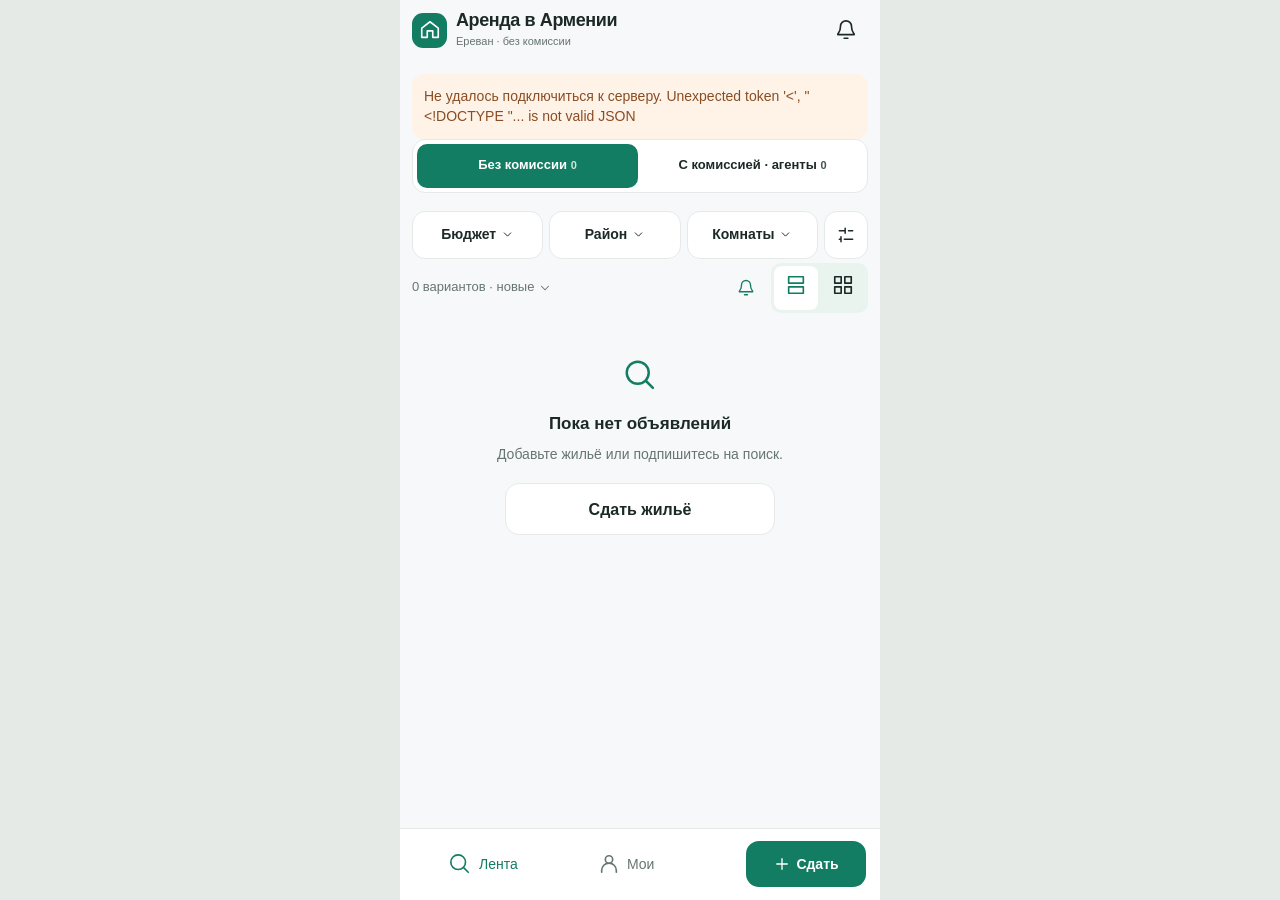
==== commit 1da71478: "Sync Telegram source updates and clarify commission filters" ====
--- a/web/index.html
+++ b/web/index.html
@@ -682,9 +682,10 @@
 .brand-name {font-size:18px;line-height:1.12;letter-spacing:-.4px;max-width:205px}
 .brand-icon {width:35px;height:35px;border-radius:11px}
 .brand {gap:9px;min-width:0}.brand-caption {font-size:11px;margin-top:4px}
-.market-switch {display:flex;gap:4px;background:var(--tint);border-radius:13px;padding:4px;margin:0 0 14px}
+.market-switch {display:flex;gap:4px;background:var(--surface);border:1px solid var(--border);border-radius:13px;padding:4px;margin:0 0 14px}
 .market-switch button {flex:1;padding:8px 6px;border-radius:10px;font-size:13px;font-weight:650;min-width:0}
-.market-switch button[aria-pressed=true] {background:var(--surface);box-shadow:0 1px 4px #0001;color:var(--accent)}
+.market-switch button[aria-pressed=true] {background:var(--accent);color:var(--on-accent)}
+.market-count {font-size:11px;opacity:.8;white-space:nowrap}
 .layout-switch {display:flex;gap:3px;background:var(--tint);padding:3px;border-radius:10px}
 .layout-switch button {font-size:12px;padding:5px 13px;min-height:36px;border-radius:8px}
 .layout-switch button[aria-pressed=true] {background:var(--surface);color:var(--accent);font-weight:650}
@@ -775,6 +776,13 @@
 .report-content { overflow-wrap:anywhere; }
 .report-proofs { display:grid; gap:12px; }
 .report-proofs img { display:block; width:100%; height:auto; border-radius:8px; }
+
+.history-change { padding:8px 14px; font-size:13px; overflow-wrap:anywhere; }
+.history-change p { margin:4px 0; }
+.history-change small,.history-change s { color:var(--muted); }
+.source-text { max-height:280px; overflow:auto; }
+
+#source-form .field-grid { display:grid; grid-template-columns:repeat(2,minmax(0,1fr)); gap:12px; }
 </style>
   <script>
   if (/tgWebApp/.test(location.hash + location.search)) {
@@ -941,7 +949,7 @@
   return p ? `${p.amount_max?'от ':''}${money(p.amount)} ${esc(sym(p.currency))} <small>/ ${unit(p.period)}</small>` : 'Укажите цену';
 }
 const shortDate = d => d ? new Date(d.slice(0,10)+'T12:00:00').toLocaleDateString('ru-RU',{day:'numeric',month:'short'}) : '';
-const niceStatus = l => ({active:'Актуально · в ленте',review:'На модерации',rented:'Сдано',rejected:'Не опубликовано',banned:'Заблокировано'})[l.status] || l.status;
+const niceStatus = l => ({active:'Актуально · в ленте',review:'На модерации',rented:'Сдано',rejected:'Не опубликовано',banned:'Заблокировано',source_deleted:'Удалено в Telegram',source_staged:'Готово к импорту'})[l.status] || l.status;
 const displayStatus = l => l.status;
 function exactDate(l) {
   const ms=C.createdMs(l);
@@ -957,14 +965,14 @@
 }
 function filtered() {
   const records = all().filter(l => displayStatus(l)==='active' && C.matches(l,state.filters));
-  return records.sort((a,b) => state.sort === 'price' ? C.offer(a,state.filters).amount-C.offer(b,state.filters).amount || C.newestFirst(a,b) : C.newestFirst(a,b));
+  return records.sort((a,b) => state.sort === 'price' ? C.offer(a,state.filters).currency.localeCompare(C.offer(b,state.filters).currency)||C.offer(a,state.filters).period.localeCompare(C.offer(b,state.filters).period)||C.offer(a,state.filters).amount-C.offer(b,state.filters).amount||C.newestFirst(a,b) : C.newestFirst(a,b));
 }
 function filterKey(f) { return JSON.stringify(Object.keys(baseFilters()).map(k => [k, f[k] ?? baseFilters()[k]])); }
 function currentSubscription() { return state.subs.find(s => filterKey(s.filters) === filterKey(state.filters)); }
 function housingFilterLabel(f) { return f.kind === 'room' ? 'Комната' : f.kind === 'house' ? 'Дом' : f.rooms === '0' ? 'Студия' : f.rooms ? `${f.rooms} комн.` : 'Комнаты'; }
 function filterSummary(f) {
-  return [f.market==='paid'?'С комиссией':'Без комиссии',f.district || f.city || 'Все районы', housingFilterLabel(f)==='Комнаты' ? '' : housingFilterLabel(f),
-    f.max ? `до ${money(f.max)} ${sym(f.currency)}` : sym(f.currency), f.period === 'day' ? 'за сутки' : 'за месяц'].filter(Boolean).join(' · ');
+  return [f.market==='paid'?'С комиссией':'Без комиссии',f.district || f.city || 'Все города', housingFilterLabel(f)==='Комнаты' ? '' : housingFilterLabel(f),
+    f.max ? `до ${money(f.max)} ${sym(f.currency)}` : f.currency?sym(f.currency):'', f.period === 'day' ? 'за сутки' : f.period==='month'?'за месяц':'',f.owner?'Собственник':'',f.pets?'С животными':'',f.contract?'С договором':'',f.residence_registration?'С регистрацией':'',f.verified?'Проверенные':'',f.q].filter(Boolean).join(' · ');
 }
 function header() {
   if (['add','review','admin','alerts'].includes(state.screen)) {
@@ -994,10 +1002,10 @@
   persist(); render(); window.scrollTo(0,0);
 }
 function feed() {
-  const ls=filtered(),f=state.filters,hasMarket=all().some(l=>C.matches(l,{market:f.market})),sub=currentSubscription(),budget=f.max?`До ${money(f.max)} ${sym(f.currency)}`:'Бюджет';
-  return `${marketSwitch()}<div class="filters" aria-label="Фильтры поиска"><button class="filter-chip" data-action="budget"><span>${esc(budget)}</span>${icon('down')}</button><button class="filter-chip" data-action="district"><span>${esc(f.district||(f.city==='Ереван'?'Район':f.city||'Город'))}</span>${icon('down')}</button><button class="filter-chip" data-action="rooms"><span>${esc(housingFilterLabel(f))}</span>${icon('down')}</button><button class="filter-chip conditions-chip" data-action="conditions-filter" aria-label="Условия" title="Условия">${icon('sliders')}</button></div>
+  const ls=filtered(),f=state.filters,marketCount=all().filter(l=>C.matches(l,{market:f.market})).length,sub=currentSubscription(),budget=f.max?`До ${money(f.max)} ${sym(f.currency)}`:'Бюджет';
+  return `${marketSwitch()}<div class="filters" aria-label="Фильтры поиска"><button class="filter-chip ${f.max||f.currency==='USD'||f.period==='day'?'selected':''}" data-action="budget"><span>${esc(budget)}</span>${icon('down')}</button><button class="filter-chip ${f.district||f.city&&f.city!=='Ереван'?'selected':''}" data-action="district" title="${esc(f.district||f.city||'Все города')}"><span>${esc(f.district||(f.city==='Ереван'?'Район':f.city||'Город'))}</span>${icon('down')}</button><button class="filter-chip ${f.rooms!==''||f.kind?'selected':''}" data-action="rooms"><span>${esc(housingFilterLabel(f))}</span>${icon('down')}</button><button class="filter-chip conditions-chip ${f.pets||f.contract||f.residence_registration||f.owner||f.verified?'selected':''}" data-action="conditions-filter" aria-label="Условия" title="Условия">${icon('sliders')}</button></div>
   <div class="results-heading"><button class="sort-button" data-action="sort">${ls.length} ${plural(ls.length,'вариант','варианта','вариантов')} · ${state.sort==='price'?'дешевле':'новые'} ${icon('down')}</button><div class="catalog-tools"><button class="follow-button ${sub?.active?'on':''}" data-action="follow" aria-label="${sub?.active?'Уведомления включены':'Уведомлять о новых вариантах'}" title="Уведомлять" aria-pressed="${!!sub?.active}">${icon(sub?.active?'check':'bell')}</button>${layoutSwitch()}</div></div>
-  <div class="list ${state.layout==='grid'?'compact-grid':'album-feed'}">${ls.map(card).join('')||(hasMarket?empty('Нет подходящих вариантов','Попробуйте другой город или бюджет.','Сбросить фильтры','reset-filters'):empty('Пока нет объявлений',f.market==='paid'?'Добавьте предложение с комиссией или подпишитесь на поиск.':'Добавьте жильё или подпишитесь на поиск.','Сдать жильё','nav','add'))}</div>`;
+  <div class="list ${state.layout==='grid'?'compact-grid':'album-feed'}">${ls.map(card).join('')||(marketCount?empty('Нет подходящих вариантов','Фильтры: '+filterSummary(f)+'.',`Показать все ${marketCount}`,'reset-filters'):empty('Пока нет объявлений',f.market==='paid'?'Добавьте предложение с комиссией или подпишитесь на поиск.':'Добавьте жильё или подпишитесь на поиск.','Сдать жильё','nav','add'))}</div>`;
 }
 function plural(n,a,b,c) { return n%10===1&&n%100!==11?a:n%10>=2&&n%10<=4&&(n%100<12||n%100>14)?b:c; }
 function viewsHTML(l) {
@@ -1016,7 +1024,7 @@
 }
 function marketSwitch(post=false) {
   const market=post?state.postMarket:state.filters.market;
-  return `<div class="market-switch" aria-label="${post?'Условия размещения':'Раздел каталога'}">${[['free','Без комиссии'],['paid','С комиссией · агенты']].map(([key,label])=>`<button data-action="${post?'post-market':'market'}" data-id="${key}" aria-pressed="${market===key}">${label}</button>`).join('')}</div>`;
+  return `<div class="market-switch" aria-label="${post?'Условия размещения':'Раздел каталога'}">${[['free','Без комиссии'],['paid','С комиссией · агенты']].map(([key,label])=>`<button data-action="${post?'post-market':'market'}" data-id="${key}" aria-pressed="${market===key}">${label}${post?'':` <span class="market-count">${all().filter(l=>C.matches(l,{market:key})).length}</span>`}</button>`).join('')}</div>`;
 }
 function layoutSwitch() {
   return `<div class="layout-switch" aria-label="Вид каталога">${[['list','Лента'],['grid','Сетка']].map(([key,label])=>`<button data-action="layout" data-id="${key}" aria-label="${label}" title="${label}" aria-pressed="${state.layout===key}">${icon(key)}</button>`).join('')}</div>`;
@@ -1132,7 +1140,7 @@
   return options.map(([v,t])=>`<option value="${esc(v)}" ${v===current?'selected':''}>${esc(t)}</option>`).join('');
 }
 function budgetSheet(edit=false) {
-  const p=edit?state.draft.prices[0]:{amount:state.filters.max,currency:state.filters.currency,period:state.filters.period};
+  const p=edit?state.draft.prices[0]:{amount:state.filters.max,currency:state.filters.currency||'AMD',period:state.filters.period||'month'};
   const presets=p.currency==='USD'?[600,900,1200]:p.period==='day'?[15000,25000,35000]:[250000,350000,450000];
   const body=`<form id="${edit?'edit-price-form':'budget-form'}" class="stack"><div class="field-row"><div><label for="price-period">Цена за</label><select name="period" id="price-period">${selectOptions([['month','Месяц'],['day','Сутки']],p.period)}</select></div><div><label for="price-currency">Валюта</label><select name="currency" id="price-currency">${selectOptions([['AMD','Драмы · ֏'],['USD','Доллары · $']],p.currency)}</select></div></div><div><label for="budget-input">${edit?'Стоимость':'Максимальная цена'}</label><input class="price-input" id="budget-input" name="amount" type="text" inputmode="numeric" pattern="[0-9 ]*" maxlength="11" placeholder="${edit?'Например, 300 000':'Без ограничения'}" value="${esc(p.amount||'')}" ${edit?'required':''}></div>${edit?'':`<div class="choices" id="budget-presets">${presets.map(n=>`<button class="choice" type="button" data-action="preset" data-id="${n}">${money(n)}</button>`).join('')}<button class="choice" type="button" data-action="preset" data-id="">Любая</button></div>`}</form>`;
   showSheet(edit?'Цена аренды':'Бюджет',body,`<button class="button" form="${edit?'edit-price-form':'budget-form'}" type="submit">${edit?'Готово':'Показать варианты'}</button>`,edit?'edit-price':'budget');
@@ -1186,7 +1194,7 @@
   const l=item(id); if (!l) return toast('Объявление больше недоступно.');
   const media=l.photos?.length?albumHTML(l):'';
   const description=l.description||'';
-  showSheet(housing(l),`${media}<div class="card-metrics">${ageHTML(l)}${viewsHTML(l)}</div><div class="price">${priceHTML(l)}</div><p class="meta">${esc([l.city,l.address,l.district].filter(Boolean).join(' · '))}</p>${l.area||l.floor?`<p class="meta">${[l.area?esc(l.area)+' м²':'',l.floor?'Этаж '+esc(l.floor):''].filter(Boolean).join(' · ')}</p>`:''}${commissionHTML(l)}${travelHTML(l)}${conditionsHTML(l)}${publicationLinksHTML(l)}${trustHTML(l)}${description?`<details open><summary>Описание${icon('down')}</summary><div class="detail-description details-text">${esc(description)}</div></details>`:''}${displayStatus(l)!=='active'?`<div class="error-note">${esc(niceStatus(l))}. Объявление скрыто из ленты.</div>`:''}${exactDate(l)?`<p class="note">Опубликовано ${esc(exactDate(l))}</p>`:''}${adminAgentButton(l)}${state.user?.is_admin?`<button class="button secondary danger" data-action="ban" data-id="${esc(l.id)}">Заблокировать с причиной</button>`:''}<button class="text-button" data-action="report" data-id="${esc(l.id)}">Пожаловаться</button>`,
+  showSheet(housing(l),`${media}<div class="card-metrics">${ageHTML(l)}${viewsHTML(l)}</div><div class="price">${priceHTML(l)}</div><p class="meta">${esc([l.city,l.address,l.district].filter(Boolean).join(' · '))}</p>${l.area||l.floor?`<p class="meta">${[l.area?esc(l.area)+' м²':'',l.floor?'Этаж '+esc(l.floor):''].filter(Boolean).join(' · ')}</p>`:''}${commissionHTML(l)}${travelHTML(l)}${conditionsHTML(l)}${sourceHistoryHTML(l)}${publicationLinksHTML(l)}${trustHTML(l)}${description?`<details open><summary>Описание${icon('down')}</summary><div class="detail-description details-text">${esc(description)}</div></details>`:''}${displayStatus(l)!=='active'?`<div class="error-note">${esc(niceStatus(l))}. Объявление скрыто из ленты.</div>`:''}${exactDate(l)?`<p class="note">Опубликовано ${esc(exactDate(l))}</p>`:''}${adminAgentButton(l)}${state.user?.is_admin?`<button class="button secondary danger" data-action="ban" data-id="${esc(l.id)}">Заблокировать с причиной</button>`:''}<button class="text-button" data-action="report" data-id="${esc(l.id)}">Пожаловаться</button>`,
     `<button class="button" data-action="contact" data-id="${esc(l.id)}" ${displayStatus(l)!=='active'?'disabled':''}>${icon('send')}Связаться</button>`,'detail',id,'detail-sheet');
   void recordView(l);
 }
@@ -1194,11 +1202,34 @@
   showSheet('Мои объявления',state.own.map(l=>`<article class="my-row" data-mine-id="${esc(l.id)}"><h3>${esc(l.city)} · ${esc(l.address)}</h3><div class="card-metrics">${ageHTML(l)}${viewsHTML(l)}</div><p>${priceHTML(l,{})}</p><p class="listing-status status-${esc(l.status)}">${esc(niceStatus(l))}</p>${l.ban_reason||l.review_reason?`<div class="moderation-reason"><strong>${l.status==='banned'?'Причина блокировки':'Комментарий модератора'}</strong><p>${esc(l.ban_reason||l.review_reason)}</p></div>`:''}${['active','rented'].includes(l.status)?`<button class="text-button" data-action="detail" data-id="${esc(l.id)}">Открыть карточку</button><button class="button secondary" data-action="status" data-id="${esc(l.id)}" data-status="${l.status==='active'?'rented':'active'}">${l.status==='active'?'Отметить «Сдано»':'Снова актуально'}</button>`:''}${['active','review'].includes(l.status)?`<button class="text-button" data-action="verify" data-id="${esc(l.id)}">${l.document_status==='pending'?'Документ на проверке':'Подтвердить собственность'}</button>`:''}</article>`).join('')||'<p class="note">Пока нет объявлений. Нажмите «Сдать», чтобы добавить жильё.</p>','','mine');
 }
 async function refreshAdmin() {
+  if(state.adminTab==='import'){[state.sourceStatus,state.sourcePosts]=await Promise.all([api('/api/admin/source'),api('/api/admin/source/posts')]);return;}
   state.queue=await api(state.adminTab==='reports'?'/api/admin/reports':state.adminTab==='review'?'/api/admin/queue':'/api/admin/listings?status='+state.adminTab);
 }
 function admin() {
   if (!state.user?.is_admin) return empty('Доступ только администратору','','К ленте');
-  return `<h1>Объявления</h1><div class="admin-tabs">${[['review','Проверка'],['reports','Жалобы'],['all','Все'],['banned','Баны']].map(([k,t])=>`<button class="choice ${state.adminTab===k?'active':''}" data-action="admin-tab" data-id="${k}" aria-pressed="${state.adminTab===k}">${t}</button>`).join('')}</div><div class="stack">${state.adminTab==='reports'?reportsHTML():state.queue.map(l=>`<article class="my-row" data-admin-id="${esc(l.id)}"><h3>${esc(l.city)} · ${esc(l.address)}</h3><p>${priceHTML(l,{})}</p><p class="listing-status status-${esc(l.status)}">${esc(niceStatus(l))}</p>${l.ban_reason||l.review_reason?`<div class="moderation-reason">${esc(l.ban_reason||l.review_reason)}</div>`:''}${l.description?`<details><summary>Описание ${icon('down')}</summary><p class="details-text">${esc(l.description)}</p></details>`:''}${l.document_status==='pending'?`<button class="button secondary" data-action="review-doc" data-id="${esc(l.id)}">Проверить документ</button>`:''}${adminAgentButton(l)}<div class="moderation-actions">${l.status==='banned'?`<button class="button secondary" data-action="unban" data-id="${esc(l.id)}">Снять блокировку</button>`:`${['review','rejected'].includes(l.status)?`<button class="button" data-action="approve" data-id="${esc(l.id)}">Одобрить</button>`:''}<button class="button secondary danger" data-action="ban" data-id="${esc(l.id)}">Заблокировать с причиной</button>`}</div></article>`).join('')||'<p class="note">Объявлений в этом разделе нет.</p>'}</div>`;
+  return `<h1>Объявления</h1><div class="admin-tabs">${[['review','Проверка'],['reports','Жалобы'],['all','Все'],['banned','Баны'],...(state.sourceEnabled?[['import','Импорт']]:[])].map(([k,t])=>`<button class="choice ${state.adminTab===k?'active':''}" data-action="admin-tab" data-id="${k}" aria-pressed="${state.adminTab===k}">${t}</button>`).join('')}</div><div class="stack">${state.adminTab==='import'?sourceAdminHTML():state.adminTab==='reports'?reportsHTML():state.queue.map(l=>`<article class="my-row" data-admin-id="${esc(l.id)}"><h3>${esc(l.city)} · ${esc(l.address)}</h3><p>${priceHTML(l,{})}</p><p class="listing-status status-${esc(l.status)}">${esc(niceStatus(l))}</p>${l.ban_reason||l.review_reason?`<div class="moderation-reason">${esc(l.ban_reason||l.review_reason)}</div>`:''}${l.description?`<details><summary>Описание ${icon('down')}</summary><p class="details-text">${esc(l.description)}</p></details>`:''}${l.document_status==='pending'?`<button class="button secondary" data-action="review-doc" data-id="${esc(l.id)}">Проверить документ</button>`:''}${adminAgentButton(l)}<div class="moderation-actions">${l.status==='banned'?`<button class="button secondary" data-action="unban" data-id="${esc(l.id)}">Снять блокировку</button>`:`${['review','rejected'].includes(l.status)?`<button class="button" data-action="approve" data-id="${esc(l.id)}">Одобрить</button>`:''}<button class="button secondary danger" data-action="ban" data-id="${esc(l.id)}">Заблокировать с причиной</button>`}</div></article>`).join('')||'<p class="note">Объявлений в этом разделе нет.</p>'}</div>`;
+}
+function sourceHistoryHTML(l){
+  if(!l.history?.length)return '';
+  const value=(k,v)=>k==='prices'?(v||[]).map(p=>`${money(p.amount)}${p.amount_max?'–'+money(p.amount_max):''} ${p.currency}/${p.period==='day'?'сут':'мес'}`).join('; '):String(v||'—');
+  return `<details class="listing-history"><summary>Изменения цены и адреса ${icon('down')}</summary>${l.history.slice(0,3).map(change=>`<div class="history-change"><small>${esc(new Date(change.at).toLocaleDateString('ru-RU'))}</small>${Object.entries(change.fields).map(([k,v])=>`<p>${esc({address:'Адрес',city:'Город',prices:'Цена'}[k]||k)}: <s>${esc(value(k,v.before))}</s> → ${esc(value(k,v.after))}</p>`).join('')}</div>`).join('')}</details>`;
+}
+function sourceAdminHTML(){
+  const status=state.sourceStatus||{},names={disabled:'Отключено',configuration_required:'Укажите источник в настройках сервера',credentials_required:'Нужны ключи Telegram API',login_required:'Войдите в Telegram через telegram_login.py',membership_required:'Аккаунт должен состоять в канале',user_account_required:'Нужен пользовательский аккаунт',connecting:'Подключение',syncing:'Загрузка последних 10 дней',connected:'Соединение с Telegram установлено',rate_limited:'Пауза по ограничению Telegram',disconnected:'Восстановление соединения',reader_busy:'Сессия занята другим процессом'};
+  return `<p class="note">${esc(names[status.connection?.state]||'Подключение')}${status.history_checked?` · Сверено ${esc(new Date(status.history_checked*1000).toLocaleTimeString('ru-RU'))}`:''}</p>${status.history_complete&&!status.activated&&status.staged?`<div class="stack"><p>Готово ${status.staged} объявлений. Они заменят прежний импортированный каталог этого канала.</p><button class="button" data-action="activate-source">Использовать каталог Telegram</button></div>`:''}<div class="stack">${(state.sourcePosts||[]).map(p=>`<button class="my-row report-row" data-action="source-post" data-id="${esc(p.key)}"><strong>${p.market==='paid'?'С комиссией':'Без комиссии'}</strong><span>${esc(p.text.slice(0,200)||'Пост с фотографиями')}</span><small>${esc(p.note)} · ${p.photo_count} фото</small></button>`).join('')||'<p class="note">Постов для проверки нет.</p>'}</div>`;
+}
+async function sourcePostSheet(key){
+  state.sourcePosts=await api('/api/admin/source/posts');
+  const post=state.sourcePosts.find(p=>p.key===key);if(!post)return toast('Список обновился. Откройте пост из очереди импорта.');
+  state.sourcePost=post;const d=post.fields||{},price=d.prices?.[0]||{},paid=post.market==='paid';
+  showSheet('Пост из Telegram',`<div class="stack"><div class="details-text source-text">${esc(post.text)}</div><a class="button secondary" href="${esc(post.source_url)}" target="_blank" rel="noopener noreferrer">Открыть оригинал · ${post.photo_count} фото</a><form id="source-form" class="stack"><div><label for="source-city">Город</label><input id="source-city" name="city" value="${esc(d.city||'')}" required maxlength="80"></div><div><label for="source-address">Адрес</label><input id="source-address" name="address" value="${esc(d.address||'')}" required minlength="3" maxlength="180"></div><div><label for="source-district">Район Еревана</label><select id="source-district" name="district">${selectOptions([['','Уточняется'],...C.DISTRICTS.map(x=>[x.name,x.name])],d.district||'')}</select></div><div class="field-grid"><div><label for="source-kind">Жильё</label><select id="source-kind" name="kind" required>${selectOptions([['','Выберите'],['apartment','Квартира'],['house','Дом'],['room','Комната'],['aparthotel','Апарт-отель']],d.kind||'')}</select></div><div><label for="source-rooms">Комнаты</label><input id="source-rooms" name="rooms" type="number" min="0" max="20" value="${d.rooms??''}"></div></div><div><label for="source-price">Цена</label><input id="source-price" name="amount" type="number" min="1" max="1000000000" required value="${price.amount||''}"></div><div class="field-grid"><select name="currency" aria-label="Валюта" required>${selectOptions([['','Валюта'],['AMD','֏'],['USD','$']],price.currency||'')}</select><select name="period" aria-label="Период" required>${selectOptions([['','Период'],['month','В месяц'],['day','В сутки']],price.period||'')}</select></div>${paid?`<div><label for="source-fee">Комиссия</label><input id="source-fee" name="commission" type="number" min="1" max="1000000000" required value="${d.commission||''}"></div><select name="fee_unit" aria-label="Расчёт комиссии">${selectOptions([['percent_month','% от месяца'],['percent_day','% от суток'],['AMD','Фиксированно ֏'],['USD','Фиксированно $']],d.commission_type==='fixed'?d.commission_currency:d.commission_basis==='day'?'percent_day':'percent_month')}</select>`:`<select name="role" aria-label="Кто разместил">${selectOptions([['unknown','Автор не указал роль'],['owner','Собственник'],['tenant','Съезжающий жилец'],['agent','Агент']],d.role||'unknown')}</select>`}</form><button class="text-button danger" data-action="ignore-source" data-id="${esc(key)}">Пропустить пост</button></div>`,`<button class="button" form="source-form" type="submit">Сохранить объявление</button>`,'source-post',key);
+}
+async function submitSource(form,x){
+  const post=state.sourcePost,button=$('button[form=source-form]'),fixed=['AMD','USD'].includes(x.fee_unit);button.disabled=true;
+  try{
+    const fields={...post.fields,city:x.city.trim(),address:x.address.trim(),district:x.city.trim()==='Ереван'?x.district:'',kind:x.kind,rooms:x.rooms===''?null:Number(x.rooms),prices:[{amount:Number(x.amount),currency:x.currency,period:x.period}],role:post.market==='paid'?'agent':x.role,commission:post.market==='paid'?Number(x.commission):0,commission_type:fixed?'fixed':'percent',commission_currency:fixed?x.fee_unit:'AMD',commission_basis:x.fee_unit==='percent_day'?'day':'month'};
+    await api('/api/admin/source/posts/'+encodeURIComponent(post.key),'POST',{revision:post.revision,fields});closeSheet();await Promise.all([refresh(),refreshAdmin()]);render();toast('Объявление сохранено.');
+  }finally{if(button.isConnected)button.disabled=false;}
 }
 function reportStatus(r){return r.status==='draft'?'Черновик':r.status==='pending'?'Ожидает решения':r.outcome==='ban'?'Объявление заблокировано':'Жалоба отклонена';}
 function reportsHTML(){return state.queue.map(r=>`<button class="my-row report-row" data-action="open-report" data-id="${esc(r.id)}"><strong>${esc(r.listing.address)}</strong><span>${esc(r.reason||'Причина не указана')}</span><small>${esc(r.reporter.name)} · ${esc(r.reporter.username?'@'+r.reporter.username:'ID '+r.reporter.id)}</small><span>${esc(reportStatus(r))}</span></button>`).join('')||'<p class="note">Жалоб пока нет.</p>';}
@@ -1449,10 +1480,14 @@
   }
   if (a==='sort') return showSheet('Порядок объявлений',`<div class="choice-list">${[['new','Сначала новые'],['price','Сначала дешевле']].map(([v,t])=>`<button class="choice-row ${state.sort===v?'active':''}" data-action="select-sort" data-id="${v}">${t}${state.sort===v?icon('check'):''}</button>`).join('')}</div>`,'','sort');
   if (a==='select-sort') { state.sort=id; closeSheet(); persist(); render(); return; }
-  if (a==='reset-filters') { state.filters={...baseFilters(),market:state.filters.market}; persist(); render(); return; }
+  if (a==='reset-filters') { state.filters={...baseFilters(),market:state.filters.market,city:'',currency:'',period:''};state.sort='new'; persist(); render(); return; }
   if (a==='detail') return detail(id);
   if (a==='phone-listings') return phoneListings(id,el);
   if (a==='ban') return banSheet(id);
+  if(a==='source-post')return sourcePostSheet(id);
+  if(a==='ignore-source'||a==='activate-source'){
+    el.disabled=true;try{if(a==='activate-source')await api('/api/admin/source/activate','POST',{});else await api('/api/admin/source/posts/'+encodeURIComponent(id),'POST',{revision:state.sourcePost.revision,ignore:true});closeSheet();await refresh();await refreshAdmin();render();}finally{if(el.isConnected)el.disabled=false;}return;
+  }
   if (a==='admin-tab'){state.adminTab=id;await refreshAdmin();render();return;}
   if (a==='unban'){el.disabled=true;try{await api('/api/admin/'+id+'/unban','POST',{});await refreshAdmin();await refresh();render();toast('Блокировка снята.');}finally{if(el.isConnected)el.disabled=false;}return;}
   if (a==='author-listings') return authorListings(id,el);
@@ -1520,6 +1555,7 @@
 document.addEventListener('invalid',e=>{for(let el=e.target.parentElement;el;el=el.parentElement)if(el.tagName==='DETAILS')el.open=true;},true);
 document.addEventListener('submit',e=>{
   e.preventDefault(); const x=Object.fromEntries(new FormData(e.target));
+  if(e.target.id==='source-form'){submitSource(e.target,x).catch(err=>toast(err.message));return;}
   if(['report-form','report-decision'].includes(e.target.id)){submitReport(e.target,x).catch(err=>toast(err.message));return;}
   if(['step-address-form','step-price-form'].includes(e.target.id)){prepareListing().catch(err=>toast(err.message));return;}
   if(['verification-form','verification-decision','contact-form','filter-conditions','ban-form','commission-form','agent-profile-form'].includes(e.target.id)){handleExtraForm(e.target,x).catch(err=>toast(err.message));return;}
@@ -1605,11 +1641,27 @@
   }
   if(p==='admin' && state.user?.is_admin) { state.queue=await api('/api/admin/queue'); navigate('admin',false); }
 }
+let catalogEvents=null,catalogRevision=null,catalogTimer=null;
+function connectCatalogEvents(){
+  if(!state.sourceEnabled||document.hidden){catalogEvents?.close();catalogEvents=null;return;}
+  if(catalogEvents)return;
+  catalogEvents=new EventSource('/api/catalog-events');
+  catalogEvents.onmessage=event=>{
+    const revision=JSON.parse(event.data).revision;
+    if(catalogRevision!==null&&revision!==catalogRevision){
+      clearTimeout(catalogTimer);
+      const refreshSoon=()=>{if(refreshPending){catalogTimer=setTimeout(refreshSoon,300);return;}void refreshVisible();};
+      catalogTimer=setTimeout(refreshSoon,150);
+    }
+    catalogRevision=revision;
+  };
+}
+document.addEventListener('visibilitychange',connectCatalogEvents);
 let connecting=false;
 async function connect() {
   if(connecting)return;connecting=true;
   try {
-    const config=await api('/api/config');state.bot=config.bot_username;
+    const config=await api('/api/config');state.bot=config.bot_username;state.sourceEnabled=!!config.source_enabled;connectCatalogEvents();
     state.channelConfigured=!!config.channel_configured;state.paidChannelConfigured=!!config.paid_channel_configured;
     if(tg?.initData)state.user=await api('/api/me');
     await refresh();render();await startRoute();
@@ -1629,7 +1681,15 @@
   if(document.hidden || !state.booted || refreshPending) return;
   refreshPending=true;
   try {
+    const openId=photoGallery?.rentListingId||(sheetKind==='detail'?sheetArg:''),before=openId?item(openId):null;
     await refresh();state.error='';
+    if(before?.source_revision){
+      const after=state.remote.find(l=>l.id===openId);
+      if(!after||after.source_revision!==before.source_revision){
+        const show=()=>{if(after)void detail(openId);else {closeSheet();toast('Объявление снято с публикации.');}};
+        if(photoGallery){galleryAfter=show;closeGallery();}else show();
+      }
+    }
     if(state.user&&state.telegramPhotos&&['add','review'].includes(state.screen)){
       const before=state.photos.length;await syncDraft();
       if(state.photos.length!==before&&$('#photo-previews'))$('#photo-previews').innerHTML=photoPreviews();
@@ -1806,7 +1866,7 @@
     const originalOverflow=document.body.style.overflow,verticalSwipes=tg?.isVerticalSwipesEnabled!==false;
     let footer=null;
     const viewer=new PhotoSwipe({dataSource:data.map((p,i)=>({...p,alt:`Фото ${i+1}: ${l.address}`})),index:Math.max(0,Math.min(index,photos.length-1)),loop:false,preload:[1,1],mainClass:'rent-gallery',bgOpacity:1,showHideAnimationType:matchMedia('(prefers-reduced-motion: reduce)').matches?'none':'fade',showAnimationDuration:160,hideAnimationDuration:160,closeTitle:'Закрыть фотографии',zoomTitle:'Увеличить',arrowPrevTitle:'Предыдущее фото',arrowNextTitle:'Следующее фото',errorMsg:'Фото не загрузилось. Перейдите к следующему снимку.',paddingFn:()=>({top:Math.max(60,document.querySelector('.pswp__top-bar')?.offsetHeight||60),bottom:footer?.offsetHeight||180,left:0,right:0})});
-    photoGallery=viewer;
+    photoGallery=viewer;viewer.rentListingId=id;
     viewer.on('uiRegister',()=>viewer.ui.registerElement({name:'rental-footer',order:9,appendTo:'root',html:`<div class="gallery-thumbs">${photos.map((p,i)=>`<button data-gallery-index="${i}" aria-label="Фото ${i+1}"><img src="${esc(thumbPhoto(p))}" alt="" loading="lazy"></button>`).join('')}</div><div class="gallery-summary"><strong>${priceHTML(l)}</strong><span>${esc(l.city+' · '+l.address)}</span><span class="gallery-fee">${esc(commissionLabel(l))}</span></div><div class="gallery-actions"><button class="button secondary" data-gallery-action="details">Условия</button><button class="button" data-gallery-action="contact" >Связаться</button></div>`,onInit:el=>{
       footer=el;
       el.addEventListener('click',e=>{
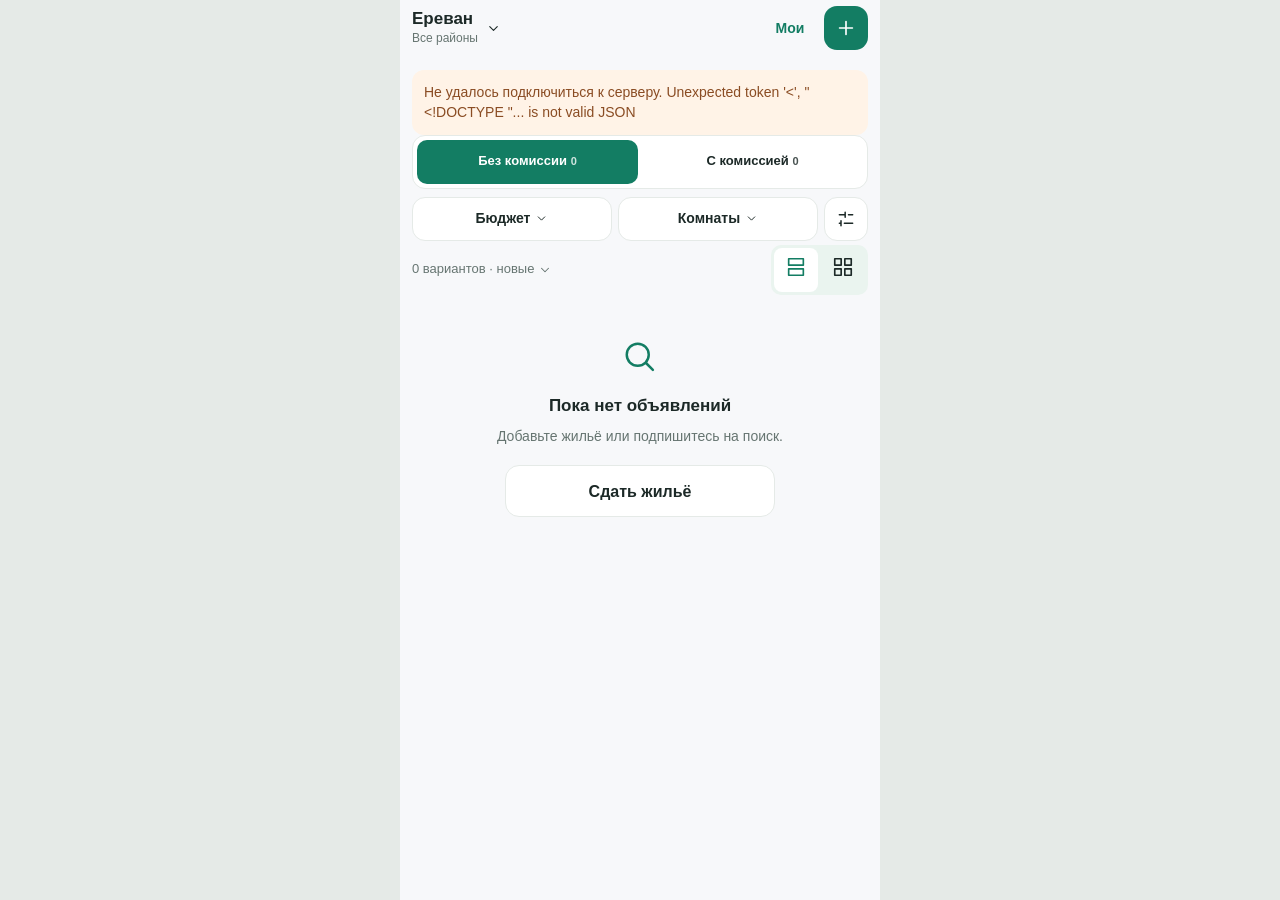
==== commit b3f4a710: "Simplify mobile catalog navigation and subscription controls" ====
--- a/web/index.html
+++ b/web/index.html
@@ -426,7 +426,6 @@
   display: none;
 }
 
-/* Mobile is the base layout. There is no desktop sidebar or alternative desktop UI. */
 :root {
   --bg:#f7f8fa; --surface:#fff; --ink:#1c2927; --muted:#667571;
   --border:#e5eae7; --accent:#137d63; --on-accent:#fff; --tint:#eaf4ef;
@@ -463,26 +462,22 @@
 .grow { flex:1; min-width:0; }
 .stack { display:grid; gap:16px; }
 .app { width:100%; max-width:480px; min-height:100dvh; margin:0 auto; background:var(--bg); }
-.app-header { position:sticky; top:0; z-index:10; min-height:60px; padding:calc(5px + var(--safe-top)) 12px 5px; display:flex; align-items:center; justify-content:space-between; gap:12px; background:var(--bg); }
-.brand { display:flex; align-items:center; gap:10px; }
-.brand-icon { width:36px; height:36px; border-radius:12px; background:var(--accent); color:var(--on-accent); display:grid; place-items:center; }
-.brand-name { font-size:24px; font-weight:800; line-height:1; letter-spacing:-.8px; }
-.brand-caption { font-size:12px; color:var(--muted); margin-top:5px; }
+.app-header { position:sticky; top:0; z-index:10; min-height:56px; padding:calc(4px + var(--safe-top)) 12px 4px; display:flex; align-items:center; justify-content:space-between; gap:12px; background:var(--bg); }
+
 .icon-button { display:inline-flex; align-items:center; justify-content:center; width:44px; height:44px; border-radius:50%; flex:none; }
 .header-title { font-size:17px; font-weight:650; flex:1; text-align:center; }
 .header-side { width:44px; flex:none; }
-#main { padding:0 12px calc(90px + var(--safe-bottom)); }
-.filters { display:grid; grid-template-columns:1fr 1fr 1fr 44px; gap:6px; padding-top:4px; }
-.filter-chip { border:1px solid var(--border); border-radius:13px; background:var(--surface); min-width:0; padding:10px; display:flex; align-items:center; justify-content:center; gap:5px; font-size:14px; font-weight:560; min-height:48px; }
+#main { padding:0 12px calc(12px + var(--safe-bottom)); }
+.has-dock #main { padding-bottom:calc(90px + var(--safe-bottom)); }
+.filters { display:grid; grid-template-columns:1fr 1fr 44px; gap:6px; padding-top:4px; }
+.filter-chip { border:1px solid var(--border); border-radius:13px; background:var(--surface); min-width:0; padding:10px; display:flex; align-items:center; justify-content:center; gap:5px; font-size:14px; font-weight:560; min-height:44px; }
 .filter-chip svg { width:13px; height:13px; }
 .filter-chip span { white-space:nowrap; overflow:hidden; text-overflow:ellipsis; }
 .filter-chip.selected { border-color:var(--accent); color:var(--accent); background:var(--tint); }
 .results-heading { display:flex; align-items:center; justify-content:space-between; gap:8px; margin:10px 0 5px; min-height:46px; }
 .sort-button { font-size:13px; color:var(--muted); display:flex; align-items:center; gap:4px; padding:0; }
 .sort-button svg { height:14px; width:14px; }
-.follow-button { display:flex; align-items:center; gap:6px; font-size:13px; font-weight:600; color:var(--accent); padding:0 8px; border-radius:10px; }
-.follow-button svg { width:18px; height:18px; }
-.follow-button.on { background:var(--tint); }
+
 .list { display:grid; gap:10px; }
 .listing { border:1px solid var(--border); border-radius:19px; background:var(--surface); overflow:hidden; }
 .listing-body { padding:15px 15px 13px; position:relative; }
@@ -502,11 +497,7 @@
 .source-note { font-size:12px; color:var(--muted); margin:17px 3px; line-height:1.55; }
 .text-button { color:var(--accent); font-size:14px; font-weight:600; padding:0 4px; }
 .dock { position:fixed; z-index:15; width:100%; max-width:480px; left:50%; bottom:var(--keyboard); transform:translateX(-50%); border-top:1px solid var(--border); background:var(--surface); padding-bottom:var(--safe-bottom); }
-.nav { display:grid; grid-template-columns:1fr 1fr; padding:7px 9px 8px; gap:5px; }
-.nav button { display:flex; align-items:center; justify-content:center; flex-direction:column; gap:3px; min-height:56px; border-radius:13px; font-size:11px; color:var(--muted); }
-.nav .active { color:var(--accent); }
-.nav .add-nav { flex-direction:row; align-self:center; justify-self:end; margin-right:7px; width:100px; gap:5px; min-height:46px; color:var(--on-accent); background:var(--accent); font-size:14px; font-weight:600; }
-.nav .add-nav svg { width:18px; height:18px; }
+
 .button { display:flex; align-items:center; justify-content:center; gap:8px; min-height:52px; padding:13px 17px; background:var(--accent); color:var(--on-accent); font-size:16px; font-weight:650; border-radius:14px; width:100%; }
 .button.secondary { color:var(--ink); background:var(--surface); border:1px solid var(--border); }
 .button.quiet { background:var(--tint); color:var(--accent); }
@@ -586,12 +577,10 @@
 .my-row p { font-size:14px; margin-top:3px; color:var(--muted); }
 .my-row .button { margin-top:10px; min-height:46px; font-size:14px; }
 .status { font-size:12px; color:var(--accent); }
-:root[data-keyboard="true"] .nav { display:none; }
 @keyframes rise { from { transform:translateY(35px); opacity:.7; } to { transform:translateY(0); opacity:1; } }
 @media(min-width:600px) { body { background:var(--border); } .app { box-shadow:0 0 0 1px var(--border); } }
 @media(prefers-reduced-motion:reduce) { *,*::before,*::after { animation:none!important; transition:none!important; scroll-behavior:auto!important; } }
 
-/* v4: a neutral publication-age label, not an availability badge. */
 .publication-age { display:flex; align-items:center; gap:6px; font-size:12px; color:var(--muted); margin:0 0 10px; line-height:1.4; }
 .feed-note { font-size:12px; color:var(--muted); line-height:1.4; margin:0 2px 12px; }
 .contact-button { display:flex; justify-content:center; align-items:center; flex-shrink:0; gap:6px; border-radius:12px; padding:10px 13px; min-height:46px; color:var(--on-accent); background:var(--accent); font-size:14px; font-weight:650; }
@@ -602,10 +591,8 @@
 .availability-note { color:var(--muted); font-size:12px; margin-top:6px; }
 .my-row .publication-age { margin-top:9px; }
 .my-row .actions { margin-top:14px; }
-.nav { padding-left:18px; padding-right:18px; }
-.nav>button:first-child { flex-direction:row; gap:8px; justify-self:start; font-size:14px; min-width:96px; }
-.nav .add-nav { margin-right:0; width:120px; }
-@media(max-width:350px) { .contact-button { padding:10px; font-size:13px; } .listing-photo-link { font-size:11px; gap:4px; } .results-heading .follow-button { padding:0 4px; font-size:12px; } }
+
+@media(max-width:350px) { .contact-button { padding:10px; font-size:13px; } .listing-photo-link { font-size:11px; gap:4px; } }
 @media(max-width:350px) { .filter-chip { padding:10px 6px; font-size:13px; gap:4px; } }
 .card-top {display:flex;justify-content:space-between;align-items:center;gap:8px;margin-bottom:8px;min-width:0}
 .card-top .publication-age {margin:0}
@@ -623,7 +610,7 @@
 .short-text{min-height:90px}.check-row{display:flex!important;gap:12px;align-items:flex-start;font-size:14px;line-height:1.5;min-height:44px;cursor:pointer}
 .check-row input{width:20px;height:20px;min-width:20px;flex:none;padding:0;margin:1px 0;accent-color:var(--accent)}
 .choice-row>span{display:flex;align-items:center;gap:10px}.button{display:flex;align-items:center;justify-content:center;gap:8px}.sheet label{overflow-wrap:anywhere}
-@media(max-width:350px){.listing-main .price{font-size:20px}.claim-badge{font-size:9px}.brand-caption{font-size:11px}}
+@media(max-width:350px){.listing-main .price{font-size:20px}.claim-badge{font-size:9px}}
 
 [hidden] { display:none!important; }
 .travel-fields summary {font-size:14px;gap:8px}.travel-fields small {color:var(--muted);font-size:11px}
@@ -635,7 +622,6 @@
 .availability-fields label {font-size:12px}.availability-fields .field-row {margin-bottom:8px}
 .availability-fields input {min-width:0;max-width:100%;font-size:14px}
 
-/* Channel and discussion placeholders stay readable, but cannot be activated. */
 .publication-links { margin:18px 0; border:1px solid var(--border); border-radius:16px; overflow:hidden; }
 .publication-links h3 { padding:14px 14px 5px; font-size:15px; }
 .publication-link { display:flex; align-items:center; gap:12px; width:100%; padding:13px 14px; text-align:left; color:var(--accent); }
@@ -657,10 +643,6 @@
 .author-empty { padding:28px 0; }
 .author-empty .note { margin-top:10px; }
 
-.nav { grid-template-columns:1fr 1fr 1.2fr; gap:4px; padding-left:14px; padding-right:14px; }
-.nav>button:first-child { min-width:0; justify-self:stretch; }
-.nav .mine-nav { flex-direction:row; gap:7px; font-size:14px; }
-.nav .add-nav { width:100%; max-width:120px; }
 .card-metrics { display:flex; align-items:center; gap:12px; flex-wrap:wrap; }
 .card-top { flex-wrap:wrap; }
 .view-count { display:inline-flex; align-items:center; gap:5px; font-size:12px; color:var(--muted); white-space:nowrap; }
@@ -679,10 +661,7 @@
 .danger { color:var(--warn); }
 #ban-reason { min-height:130px; }
 
-.brand-name {font-size:18px;line-height:1.12;letter-spacing:-.4px;max-width:205px}
-.brand-icon {width:35px;height:35px;border-radius:11px}
-.brand {gap:9px;min-width:0}.brand-caption {font-size:11px;margin-top:4px}
-.market-switch {display:flex;gap:4px;background:var(--surface);border:1px solid var(--border);border-radius:13px;padding:4px;margin:0 0 14px}
+.market-switch {display:flex;gap:4px;background:var(--surface);border:1px solid var(--border);border-radius:13px;padding:4px;margin:0 0 4px}
 .market-switch button {flex:1;padding:8px 6px;border-radius:10px;font-size:13px;font-weight:650;min-width:0}
 .market-switch button[aria-pressed=true] {background:var(--accent);color:var(--on-accent)}
 .market-count {font-size:11px;opacity:.8;white-space:nowrap}
@@ -708,8 +687,8 @@
 .compact-grid .listing {border-radius:13px;min-width:0}.compact-grid .listing-body {padding:9px}
 .compact-grid .listing-main .price {font-size:17px;line-height:1.3;letter-spacing:-.6px}
 .compact-grid .price small {display:block;font-size:11px;letter-spacing:0}
-.compact-grid .listing-title {font-size:12px}.compact-grid .listing-address {font-size:11px;line-height:1.35;min-height:30px;display:-webkit-box;-webkit-line-clamp:2;-webkit-box-orient:vertical;overflow:hidden}
-.compact-grid .commission-note {font-size:11px;min-height:30px}.compact-grid .photo-tile:first-child {aspect-ratio:1}
+.compact-grid .listing-title {font-size:12px}.compact-grid .listing-address {font-size:11px;line-height:1.35;display:-webkit-box;-webkit-line-clamp:2;-webkit-box-orient:vertical;overflow:hidden}
+.compact-grid .commission-note {font-size:11px}.compact-grid .photo-tile:first-child {aspect-ratio:1}
 .compact-grid .album-empty {aspect-ratio:1;flex-direction:column;font-size:11px;padding:9px;min-height:0}
 .compact-grid .album-count {right:4px;bottom:4px;padding:3px 5px;font-size:10px}.compact-grid .album-count svg {display:none}
 .compact-grid .card-extra,.compact-grid .claim-badge,.compact-grid .trust-badge,.compact-grid .listing-bottom {display:none}
@@ -726,7 +705,7 @@
 .gallery-summary strong {font-size:20px}.gallery-summary small {font-size:12px;font-weight:400}.gallery-summary>span {font-size:12px;overflow-wrap:anywhere}.gallery-summary .gallery-fee {color:#e6cb9b;font-size:11px}
 .gallery-actions {display:flex;gap:9px}.gallery-actions button {flex:1;min-width:0;min-height:45px;padding:10px;font-size:14px}
 .gallery-actions .secondary {background:#2b3d33;color:#fff;border-color:#45584c}
-@media (max-width:359px) {.brand-name {font-size:16px;max-width:155px}.brand-icon {display:none}.compact-grid .listing-main .price {font-size:15px}.compact-grid .card-metrics svg {width:13px;height:13px}}
+@media (max-width:359px) {.compact-grid .listing-main .price {font-size:15px}.compact-grid .card-metrics svg {width:13px;height:13px}}
 
 .catalog-tools { display:flex; gap:3px; align-items:center; }
 .catalog-tools button { width:44px; min-height:44px; padding:0; justify-content:center; }
@@ -783,6 +762,28 @@
 .source-text { max-height:280px; overflow:auto; }
 
 #source-form .field-grid { display:grid; grid-template-columns:repeat(2,minmax(0,1fr)); gap:12px; }
+
+.map-address {display:flex;align-items:flex-start;gap:4px}
+.map-address .meta {flex:1;min-width:0}
+.map-button {color:var(--accent);flex:none}
+.map-sheet .sheet-body {display:grid;gap:12px}
+#rental-map {height:clamp(240px,48dvh,420px);width:100%;border-radius:12px;color:#1c2927;isolation:isolate}
+#rental-map[hidden] {display:none}
+#rental-map .leaflet-control-attribution {font-size:11px;background:#fffe}
+#rental-map .leaflet-control-attribution a {color:#175583}
+.map-credit {font-size:11px;color:var(--muted)}
+
+#rental-map .leaflet-overlay-pane > svg {width:auto;height:auto}
+
+.location-filter {display:flex;align-items:center;gap:8px;text-align:left;min-width:0;padding:0;flex:1}
+.location-filter>span {min-width:0}.location-filter strong {display:block;font-size:17px;line-height:1.3;overflow-wrap:anywhere}
+.location-filter small {display:block;font-size:12px;color:var(--muted);overflow-wrap:anywhere}.location-filter.selected small {color:var(--accent)}
+.location-filter>svg {width:15px;height:15px}.header-actions {display:flex;gap:12px;align-items:center;flex:none}
+.header-actions .text-button {min-width:44px}.add-button {background:var(--accent);color:var(--on-accent);border-radius:13px}
+.filter-alerts {border-top:1px solid var(--border);margin-top:18px;padding-top:12px;font-size:14px}.filter-alerts .note {margin:0 0 4px}.filter-alerts .choice-row {font-size:14px}
+.card-photos {position:relative;margin:10px 0}.card-photos .photo-album {margin:0}
+.card-photos>.map-button {position:absolute;right:6px;top:6px;background:var(--surface);border-radius:12px;box-shadow:0 1px 5px #0003}
+.compact-grid .card-photos {margin:0 0 9px}.compact-grid .card-top {margin-top:7px}
 </style>
   <script>
   if (/tgWebApp/.test(location.hash + location.search)) {
@@ -889,6 +890,7 @@
 const $ = s => document.querySelector(s);
 const C = window.RentCore;
 const paths = {
+  map:'M21 10c0 7-9 12-9 12S3 17 3 10a9 9 0 1 1 18 0M15 10a3 3 0 1 1-6 0 3 3 0 0 1 6 0',
   list:'M4 3h16v7H4zM4 14h16v7H4z', grid:'M3 3h7v7H3zM14 3h7v7h-7zM3 14h7v7H3zM14 14h7v7h-7z',
   sliders:'M4 7h7M15 7h5M4 17h2M10 17h10M11 4v6M6 14v6',
   info:'M12 17v-5M12 8h.01M22 12a10 10 0 1 1-20 0 10 10 0 0 1 20 0',
@@ -968,7 +970,7 @@
   return records.sort((a,b) => state.sort === 'price' ? C.offer(a,state.filters).currency.localeCompare(C.offer(b,state.filters).currency)||C.offer(a,state.filters).period.localeCompare(C.offer(b,state.filters).period)||C.offer(a,state.filters).amount-C.offer(b,state.filters).amount||C.newestFirst(a,b) : C.newestFirst(a,b));
 }
 function filterKey(f) { return JSON.stringify(Object.keys(baseFilters()).map(k => [k, f[k] ?? baseFilters()[k]])); }
-function currentSubscription() { return state.subs.find(s => filterKey(s.filters) === filterKey(state.filters)); }
+function currentSubscription(filters=state.filters) { return state.subs.find(s => filterKey(s.filters) === filterKey(filters)); }
 function housingFilterLabel(f) { return f.kind === 'room' ? 'Комната' : f.kind === 'house' ? 'Дом' : f.rooms === '0' ? 'Студия' : f.rooms ? `${f.rooms} комн.` : 'Комнаты'; }
 function filterSummary(f) {
   return [f.market==='paid'?'С комиссией':'Без комиссии',f.district || f.city || 'Все города', housingFilterLabel(f)==='Комнаты' ? '' : housingFilterLabel(f),
@@ -979,17 +981,20 @@
     const title={admin:'Модерация',alerts:'Уведомления',add:'Новое объявление',review:'Новое объявление'}[state.screen];
     return `<button class="icon-button" data-action="back" aria-label="Назад">${icon('back')}</button><div class="header-title">${title}</div>${state.screen==='add'&&state.own.length?`<button class="text-button" data-action="mine">Мои · ${state.own.length}</button>`:'<span class="header-side"></span>'}`;
   }
-  return `<div class="brand"><div class="brand-icon">${icon('home')}</div><div><div class="brand-name">Аренда в Армении</div><div class="brand-caption">${esc(state.filters.city||'Армения')} · ${state.filters.market==='paid'?'агенты':'без комиссии'}</div></div></div><div class="row">${state.user?.is_admin?'<button class="text-button" data-action="open-admin">Админ</button>':''}<button class="icon-button" data-action="nav" data-id="alerts" aria-label="Мои уведомления">${icon('bell')}</button></div>`;
+  const f=state.filters;
+  return `<button class="location-filter ${f.district||f.city&&f.city!=='Ереван'?'selected':''}" data-action="district" aria-label="Город и район: ${esc(f.city||'Все города')}${f.district?', '+esc(f.district):''}"><span><strong>${esc(f.city||'Все города')}</strong><small>${esc(f.district||(f.city==='Ереван'?'Все районы':'Город и район'))}</small></span>${icon('down')}</button><div class="header-actions"><button class="text-button" data-action="mine">Мои</button><button class="icon-button add-button" data-action="nav" data-id="add" aria-label="Подать объявление" title="Подать объявление">${icon('plus')}</button></div>`;
 }
 function dock() {
   if (state.screen === 'add') return `<div class="dock-action"><button class="button" id="continue" data-action="prepare-listing" ${state.busy||(state.formStep===0&&(!state.draft?.kind||(state.draft.kind==='apartment'&&state.draft.rooms===null)))?'disabled':''}>${state.busy?'Загружаем фото…':'Продолжить'}</button></div>`;
   if (state.screen === 'review') return `<div class="dock-action"><button class="button" data-action="publish" id="publish" ${state.busy?'disabled':''}>${state.busy?'Публикуем…':'Опубликовать'}</button></div>`;
-  return `<nav class="nav" aria-label="Основные разделы"><button data-action="nav" data-id="feed" class="${state.screen==='feed'?'active':''}" ${state.screen==='feed'?'aria-current="page"':''}>${icon('search')}<span>Лента</span></button><button data-action="mine" class="mine-nav">${icon('author')}<span>Мои</span></button><button class="add-nav" data-action="nav" data-id="add">${icon('plus')}Сдать</button></nav>`;
+  return '';
 }
 function render() {
   $('#header').innerHTML = header();
   $('#main').innerHTML = state.screen==='feed' ? feed() : state.screen==='alerts' ? alerts() : state.screen==='review' ? review() : state.screen==='admin' ? admin() : compose();
   $('#dock').innerHTML = dock();
+  $('#dock').hidden = !$('#dock').innerHTML;
+  $('#app').classList.toggle('has-dock', !$('#dock').hidden);
   updateBackButton();
   if($('#city-input'))updateAddressCity();
   if (state.error) $('#main').insertAdjacentHTML('afterbegin',`<div class="error-note">${esc(state.error)}</div>`);
@@ -1002,9 +1007,9 @@
   persist(); render(); window.scrollTo(0,0);
 }
 function feed() {
-  const ls=filtered(),f=state.filters,marketCount=all().filter(l=>C.matches(l,{market:f.market})).length,sub=currentSubscription(),budget=f.max?`До ${money(f.max)} ${sym(f.currency)}`:'Бюджет';
-  return `${marketSwitch()}<div class="filters" aria-label="Фильтры поиска"><button class="filter-chip ${f.max||f.currency==='USD'||f.period==='day'?'selected':''}" data-action="budget"><span>${esc(budget)}</span>${icon('down')}</button><button class="filter-chip ${f.district||f.city&&f.city!=='Ереван'?'selected':''}" data-action="district" title="${esc(f.district||f.city||'Все города')}"><span>${esc(f.district||(f.city==='Ереван'?'Район':f.city||'Город'))}</span>${icon('down')}</button><button class="filter-chip ${f.rooms!==''||f.kind?'selected':''}" data-action="rooms"><span>${esc(housingFilterLabel(f))}</span>${icon('down')}</button><button class="filter-chip conditions-chip ${f.pets||f.contract||f.residence_registration||f.owner||f.verified?'selected':''}" data-action="conditions-filter" aria-label="Условия" title="Условия">${icon('sliders')}</button></div>
-  <div class="results-heading"><button class="sort-button" data-action="sort">${ls.length} ${plural(ls.length,'вариант','варианта','вариантов')} · ${state.sort==='price'?'дешевле':'новые'} ${icon('down')}</button><div class="catalog-tools"><button class="follow-button ${sub?.active?'on':''}" data-action="follow" aria-label="${sub?.active?'Уведомления включены':'Уведомлять о новых вариантах'}" title="Уведомлять" aria-pressed="${!!sub?.active}">${icon(sub?.active?'check':'bell')}</button>${layoutSwitch()}</div></div>
+  const ls=filtered(),f=state.filters,marketCount=all().filter(l=>C.matches(l,{market:f.market})).length,budget=f.max?`До ${money(f.max)} ${sym(f.currency)}`:'Бюджет';
+  return `${marketSwitch()}<div class="filters" aria-label="Фильтры поиска"><button class="filter-chip ${f.max||f.currency==='USD'||f.period==='day'?'selected':''}" data-action="budget"><span>${esc(budget)}</span>${icon('down')}</button><button class="filter-chip ${f.rooms!==''||f.kind?'selected':''}" data-action="rooms"><span>${esc(housingFilterLabel(f))}</span>${icon('down')}</button><button class="filter-chip conditions-chip ${f.pets||f.contract||f.residence_registration||f.owner||f.verified?'selected':''}" data-action="conditions-filter" aria-label="Фильтры и уведомления" title="Фильтры">${icon('sliders')}</button></div>
+  <div class="results-heading"><button class="sort-button" data-action="sort">${ls.length} ${plural(ls.length,'вариант','варианта','вариантов')} · ${state.sort==='price'?'дешевле':'новые'} ${icon('down')}</button><div class="catalog-tools">${layoutSwitch()}</div></div>
   <div class="list ${state.layout==='grid'?'compact-grid':'album-feed'}">${ls.map(card).join('')||(marketCount?empty('Нет подходящих вариантов','Фильтры: '+filterSummary(f)+'.',`Показать все ${marketCount}`,'reset-filters'):empty('Пока нет объявлений',f.market==='paid'?'Добавьте предложение с комиссией или подпишитесь на поиск.':'Добавьте жильё или подпишитесь на поиск.','Сдать жильё','nav','add'))}</div>`;
 }
 function plural(n,a,b,c) { return n%10===1&&n%100!==11?a:n%10>=2&&n%10<=4&&(n%100<12||n%100>14)?b:c; }
@@ -1024,7 +1029,7 @@
 }
 function marketSwitch(post=false) {
   const market=post?state.postMarket:state.filters.market;
-  return `<div class="market-switch" aria-label="${post?'Условия размещения':'Раздел каталога'}">${[['free','Без комиссии'],['paid','С комиссией · агенты']].map(([key,label])=>`<button data-action="${post?'post-market':'market'}" data-id="${key}" aria-pressed="${market===key}">${label}${post?'':` <span class="market-count">${all().filter(l=>C.matches(l,{market:key})).length}</span>`}</button>`).join('')}</div>`;
+  return `<div class="market-switch" aria-label="${post?'Условия размещения':'Раздел каталога'}">${[['free','Без комиссии'],['paid',post?'С комиссией · агенты':'С комиссией']].map(([key,label])=>`<button data-action="${post?'post-market':'market'}" data-id="${key}" aria-pressed="${market===key}">${label}${post?'':` <span class="market-count">${all().filter(l=>C.matches(l,{market:key})).length}</span>`}</button>`).join('')}</div>`;
 }
 function layoutSwitch() {
   return `<div class="layout-switch" aria-label="Вид каталога">${[['list','Лента'],['grid','Сетка']].map(([key,label])=>`<button data-action="layout" data-id="${key}" aria-label="${label}" title="${label}" aria-pressed="${state.layout===key}">${icon(key)}</button>`).join('')}</div>`;
@@ -1044,22 +1049,22 @@
   return `<div class="photo-album photos-${visible.length}">${visible.map((p,i)=>`<button class="photo-tile" data-action="gallery" data-id="${esc(l.id)}" data-photo-index="${i}" aria-label="Фото ${i+1} из ${photos.length}: ${esc(l.address)}"><img src="${esc(thumbPhoto(p))}" data-full-src="${esc(safePhoto(p))}" alt="Фото жилья ${i+1}" loading="lazy" decoding="async"><span class="photo-missing">Фото не загрузилось</span>${i===0?`<span class="album-count">${photos.length} фото ${icon('photo')}</span>`:i===2&&photos.length>3?`<span class="album-count">+${photos.length-3}</span>`:''}</button>`).join('')}</div>`;
 }
 function card(l) {
-  const hint=l.residence_registration==='yes'?'Регистрация возможна':l.residence_registration==='ask'?'Регистрация — по условиям':l.pets==='yes'?'Можно с питомцем':'';
-  const verified=['owner_verified','representative_verified'].includes(l.document_status);
+  const hint=l.pets==='yes'?'Можно с питомцем':l.residence_registration==='yes'?'Регистрация возможна':'';
+  const grid=state.layout==='grid',photos=`<div class="card-photos">${albumHTML(l,grid)}${mapButton(l)}</div>`;
   return `<article class="listing" data-listing="${esc(l.id)}"><div class="listing-body">
-    <button class="listing-main" data-action="detail" data-id="${esc(l.id)}"><div class="price">${priceHTML(l)}</div><div class="listing-title">${esc(housing(l))}${l.area?' · '+esc(l.area)+' м²':''}</div><div class="listing-address">${esc([l.city,l.address].filter(Boolean).join(' · '))}</div></button>
-    ${commissionHTML(l)}${albumHTML(l,state.layout==='grid')}
-    <div class="card-top"><div class="card-metrics">${ageHTML(l)}${viewsHTML(l)}</div>${verified?'<span class="trust-badge">Сверен по документам</span>':l.role==='owner'?'<span class="claim-badge">От собственника*</span>':l.role==='agent'?'<span class="claim-badge">Агент</span>':''}</div>
+    ${grid?photos:''}<button class="listing-main" data-action="detail" data-id="${esc(l.id)}"><div class="price">${priceHTML(l)}</div><div class="listing-title">${esc(housing(l))}${l.area?' · '+esc(l.area)+' м²':''}</div><div class="listing-address">${esc([l.city!==state.filters.city?l.city:'',l.address].filter(Boolean).join(' · '))}</div></button>
+    ${l.commission>0?`<p class="commission-note paid-fee">${esc(commissionLabel(l))}</p>`:''}${grid?'':photos}
+    <div class="card-top">${ageHTML(l)}</div>
     <div class="card-extra">${travelHTML(l)}${availabilityHTML(l)}${hint?`<p class="availability-note">${esc(hint)}</p>`:''}</div>
-    <div class="listing-bottom"><button class="listing-photo-link" data-action="detail" data-id="${esc(l.id)}">Условия ${icon('right')}</button><button class="contact-button" data-action="contact" data-id="${esc(l.id)}" >${icon('send')}Связаться</button></div>
+    <div class="listing-bottom"><button class="listing-photo-link" data-action="detail" data-id="${esc(l.id)}">Условия ${icon('right')}</button><button class="contact-button" data-action="contact" data-id="${esc(l.id)}">${icon('send')}Связаться</button></div>
   </div></article>`;
 }
 function empty(title,text,button,action='nav',id='feed') {
   return `<div class="empty">${icon('search')}<h3>${esc(title)}</h3><p>${esc(text)}</p>${button?`<button class="button secondary" data-action="${action}" data-id="${id}">${esc(button)}</button>`:''}</div>`;
 }
 function alerts() {
-  return `<p class="intro">Новый вариант по вашим условиям — сразу в Telegram.</p>
-    ${state.subs.length?`<div class="stack">${state.subs.map(s=>`<div class="subscription">${icon('bell')}<button class="grow" style="text-align:left;padding:0" data-action="open-search" data-id="${esc(s.id)}"><p>${esc(s.name)}</p><small>${s.active?('Новые совпадения сразу'):'На паузе'}</small></button><button class="switch" role="switch" aria-checked="${!!s.active}" aria-label="Уведомлять: ${esc(s.name)}" data-action="toggle-sub" data-id="${esc(s.id)}"></button><button class="icon-button" data-action="delete-sub" data-id="${esc(s.id)}" aria-label="Удалить поиск">${icon('trash')}</button></div>`).join('')}</div>`:empty('Уведомления о новых вариантах','Выберите условия в ленте и нажмите «Уведомлять».','К ленте')}`;
+  return `<p class="intro">Уведомления о новых объявлениях, поданных в приложении.</p>
+    ${state.subs.length?`<div class="stack">${state.subs.map(s=>`<div class="subscription">${icon('bell')}<button class="grow" style="text-align:left;padding:0" data-action="open-search" data-id="${esc(s.id)}"><p>${esc(s.name)}</p><small>${s.active?(s.frequency==='daily'?'Раз в день':'Сразу после публикации'):'На паузе'}</small></button><button class="switch" role="switch" aria-checked="${!!s.active}" aria-label="Уведомлять: ${esc(s.name)}" data-action="toggle-sub" data-id="${esc(s.id)}"></button><button class="icon-button" data-action="delete-sub" data-id="${esc(s.id)}" aria-label="Удалить поиск">${icon('trash')}</button></div>`).join('')}</div>`:empty('Уведомления о новых вариантах','Откройте фильтры в ленте и включите уведомления.','К ленте')}`;
 }
 function formProgress() {
   return `<ol class="form-progress" aria-label="Шаги подачи">${['Жильё','Адрес','Цена','Детали'].map((label,i)=>`<li class="${i===state.formStep?'current':i<state.formStep?'done':''}" ${i===state.formStep?'aria-current="step"':''}><span>${i<state.formStep?icon('check'):i+1}</span>${label}</li>`).join('')}</ol>`;
@@ -1102,7 +1107,7 @@
 let proofURLs=[];
 function clearProofURLs(){for(const url of proofURLs)URL.revokeObjectURL(url);proofURLs=[];}
 function showSheet(title, body, footer='', kind='', arg='', className='', push=true) {
-  clearProofURLs();
+  clearProofURLs();destroyMap();
   const replacing=!!sheetKind;
   if (!sheetKind) restoreFocus=document.activeElement;
   sheetKind=kind||'generic'; sheetArg=arg;
@@ -1112,7 +1117,7 @@
   if (push && !replacing) history.pushState({...history.state,rent:true,screen:state.screen,step:state.formStep,sheet:true},'');
 }
 function clearSheet(focus=true) {
-  clearProofURLs();
+  clearProofURLs();destroyMap();
   $('#modal-root').innerHTML=''; sheetKind=''; sheetArg='';
   $('#app').inert=false; document.body.style.overflow=''; updateBackButton();
   if (focus && restoreFocus?.isConnected) restoreFocus.focus({preventScroll:true});
@@ -1194,12 +1199,12 @@
   const l=item(id); if (!l) return toast('Объявление больше недоступно.');
   const media=l.photos?.length?albumHTML(l):'';
   const description=l.description||'';
-  showSheet(housing(l),`${media}<div class="card-metrics">${ageHTML(l)}${viewsHTML(l)}</div><div class="price">${priceHTML(l)}</div><p class="meta">${esc([l.city,l.address,l.district].filter(Boolean).join(' · '))}</p>${l.area||l.floor?`<p class="meta">${[l.area?esc(l.area)+' м²':'',l.floor?'Этаж '+esc(l.floor):''].filter(Boolean).join(' · ')}</p>`:''}${commissionHTML(l)}${travelHTML(l)}${conditionsHTML(l)}${sourceHistoryHTML(l)}${publicationLinksHTML(l)}${trustHTML(l)}${description?`<details open><summary>Описание${icon('down')}</summary><div class="detail-description details-text">${esc(description)}</div></details>`:''}${displayStatus(l)!=='active'?`<div class="error-note">${esc(niceStatus(l))}. Объявление скрыто из ленты.</div>`:''}${exactDate(l)?`<p class="note">Опубликовано ${esc(exactDate(l))}</p>`:''}${adminAgentButton(l)}${state.user?.is_admin?`<button class="button secondary danger" data-action="ban" data-id="${esc(l.id)}">Заблокировать с причиной</button>`:''}<button class="text-button" data-action="report" data-id="${esc(l.id)}">Пожаловаться</button>`,
+  showSheet(housing(l),`${media}<div class="card-metrics">${ageHTML(l)}${viewsHTML(l)}</div><div class="price">${priceHTML(l)}</div><div class="map-address"><p class="meta">${esc([l.city,l.address,l.district].filter(Boolean).join(' · '))}</p>${mapButton(l)}</div>${l.area||l.floor?`<p class="meta">${[l.area?esc(l.area)+' м²':'',l.floor?'Этаж '+esc(l.floor):''].filter(Boolean).join(' · ')}</p>`:''}${commissionHTML(l)}${travelHTML(l)}${conditionsHTML(l)}${sourceHistoryHTML(l)}${publicationLinksHTML(l)}${trustHTML(l)}${description?`<details open><summary>Описание${icon('down')}</summary><div class="detail-description details-text">${esc(description)}</div></details>`:''}${displayStatus(l)!=='active'?`<div class="error-note">${esc(niceStatus(l))}. Объявление скрыто из ленты.</div>`:''}${exactDate(l)?`<p class="note">Опубликовано ${esc(exactDate(l))}</p>`:''}${adminAgentButton(l)}${state.user?.is_admin?`<button class="button secondary danger" data-action="ban" data-id="${esc(l.id)}">Заблокировать с причиной</button>`:''}<button class="text-button" data-action="report" data-id="${esc(l.id)}">Пожаловаться</button>`,
     `<button class="button" data-action="contact" data-id="${esc(l.id)}" ${displayStatus(l)!=='active'?'disabled':''}>${icon('send')}Связаться</button>`,'detail',id,'detail-sheet');
   void recordView(l);
 }
 function mineSheet() {
-  showSheet('Мои объявления',state.own.map(l=>`<article class="my-row" data-mine-id="${esc(l.id)}"><h3>${esc(l.city)} · ${esc(l.address)}</h3><div class="card-metrics">${ageHTML(l)}${viewsHTML(l)}</div><p>${priceHTML(l,{})}</p><p class="listing-status status-${esc(l.status)}">${esc(niceStatus(l))}</p>${l.ban_reason||l.review_reason?`<div class="moderation-reason"><strong>${l.status==='banned'?'Причина блокировки':'Комментарий модератора'}</strong><p>${esc(l.ban_reason||l.review_reason)}</p></div>`:''}${['active','rented'].includes(l.status)?`<button class="text-button" data-action="detail" data-id="${esc(l.id)}">Открыть карточку</button><button class="button secondary" data-action="status" data-id="${esc(l.id)}" data-status="${l.status==='active'?'rented':'active'}">${l.status==='active'?'Отметить «Сдано»':'Снова актуально'}</button>`:''}${['active','review'].includes(l.status)?`<button class="text-button" data-action="verify" data-id="${esc(l.id)}">${l.document_status==='pending'?'Документ на проверке':'Подтвердить собственность'}</button>`:''}</article>`).join('')||'<p class="note">Пока нет объявлений. Нажмите «Сдать», чтобы добавить жильё.</p>','','mine');
+  showSheet('Мои объявления',(state.user?.is_admin?'<button class="choice-row" data-action="open-admin"><span>Модерация</span>'+icon('right')+'</button>':'')+(state.own.map(l=>`<article class="my-row" data-mine-id="${esc(l.id)}"><h3>${esc(l.city)} · ${esc(l.address)}</h3><div class="card-metrics">${ageHTML(l)}${viewsHTML(l)}</div><p>${priceHTML(l,{})}</p><p class="listing-status status-${esc(l.status)}">${esc(niceStatus(l))}</p>${l.ban_reason||l.review_reason?`<div class="moderation-reason"><strong>${l.status==='banned'?'Причина блокировки':'Комментарий модератора'}</strong><p>${esc(l.ban_reason||l.review_reason)}</p></div>`:''}${['active','rented'].includes(l.status)?`<button class="text-button" data-action="detail" data-id="${esc(l.id)}">Открыть карточку</button><button class="button secondary" data-action="status" data-id="${esc(l.id)}" data-status="${l.status==='active'?'rented':'active'}">${l.status==='active'?'Отметить «Сдано»':'Снова актуально'}</button>`:''}${['active','review'].includes(l.status)?`<button class="text-button" data-action="verify" data-id="${esc(l.id)}">${l.document_status==='pending'?'Документ на проверке':'Подтвердить собственность'}</button>`:''}</article>`).join('')||'<p class="note">Пока нет объявлений.</p>'),`<button class="button" data-action="nav" data-id="add">${icon('plus')}Подать объявление</button>`,'mine');
 }
 async function refreshAdmin() {
   if(state.adminTab==='import'){[state.sourceStatus,state.sourcePosts]=await Promise.all([api('/api/admin/source'),api('/api/admin/source/posts')]);return;}
@@ -1319,7 +1324,7 @@
   const s={id:'q'+uid(),name:filterSummary(state.filters),frequency:'instant',active:true,filters:{...state.filters}};
   s.id=(await api('/api/subscriptions','POST',s)).id;
   state.subs.push(s); persist(); render();
-  toast('Будем присылать новые совпадения.');
+  toast('Уведомления включены для объявлений из приложения.');
 }
 async function toggleSub(id) {
   const s=state.subs.find(s=>s.id===id); if (!s) return;
@@ -1463,7 +1468,7 @@
   if (a==='open-admin'){if(!state.user?.is_admin)return;await refreshAdmin();navigate('admin');return;}
   if (a==='official') {safeOpen('https://www.e-cadastre.am/ru/application/docview');return;}
   if (a==='telegram-contact'){const l=item(id);safeOpen('https://t.me/'+l.contact.slice(1));return;}
-  if (a==='nav') { navigate(id); return; }
+  if (a==='nav') { if(id==='alerts')captureConditionFilters(); navigate(id); return; }
   if (a==='back') { back(); return; }
   if (a==='close'||a==='backdrop') { closeSheet(); return; }
   if (a==='budget') return budgetSheet();
@@ -1484,6 +1489,7 @@
   if (a==='detail') return detail(id);
   if (a==='phone-listings') return phoneListings(id,el);
   if (a==='ban') return banSheet(id);
+  if(a==='map')return openMap(id);
   if(a==='source-post')return sourcePostSheet(id);
   if(a==='ignore-source'||a==='activate-source'){
     el.disabled=true;try{if(a==='activate-source')await api('/api/admin/source/activate','POST',{});else await api('/api/admin/source/posts/'+encodeURIComponent(id),'POST',{revision:state.sourcePost.revision,ignore:true});closeSheet();await refresh();await refreshAdmin();render();}finally{if(el.isConnected)el.disabled=false;}return;
@@ -1492,7 +1498,7 @@
   if (a==='unban'){el.disabled=true;try{await api('/api/admin/'+id+'/unban','POST',{});await refreshAdmin();await refresh();render();toast('Блокировка снята.');}finally{if(el.isConnected)el.disabled=false;}return;}
   if (a==='author-listings') return authorListings(id,el);
   if (a==='listing-post') {const l=item(id),url=l?.telegram_post_url;if(url)safeOpen(url);return;}
-  if (a==='follow') return follow();
+  if (a==='follow') {captureConditionFilters();await follow();if(sheetKind==='conditions-filter')filterConditions();return;}
   if (a==='toggle-sub') return toggleSub(id);
   if (a==='delete-sub') {
     await api('/api/subscriptions/'+id,'DELETE');
@@ -1538,6 +1544,7 @@
   captureStep();
 });
 document.addEventListener('change',e=>{
+  if(e.target.closest('#filter-conditions')){const control=$('.filter-alerts [data-action=follow]');if(control)control.setAttribute('aria-checked',String(!!currentSubscription(conditionFilters())?.active));}
   if(e.target.id==='city-input')updateAddressCity(true);
   if(e.target.id==='agent-work'){const independent=e.target.value==='independent';$('#agency-row').hidden=independent;$('#agent-agency').required=!independent;}
   captureStep();
@@ -1661,7 +1668,7 @@
 async function connect() {
   if(connecting)return;connecting=true;
   try {
-    const config=await api('/api/config');state.bot=config.bot_username;state.sourceEnabled=!!config.source_enabled;connectCatalogEvents();
+    const config=await api('/api/config');state.bot=config.bot_username;state.sourceEnabled=!!config.source_enabled;state.mapsEnabled=!!config.maps_enabled;connectCatalogEvents();
     state.channelConfigured=!!config.channel_configured;state.paidChannelConfigured=!!config.paid_channel_configured;
     if(tg?.initData)state.user=await api('/api/me');
     await refresh();render();await startRoute();
@@ -1681,7 +1688,7 @@
   if(document.hidden || !state.booted || refreshPending) return;
   refreshPending=true;
   try {
-    const openId=photoGallery?.rentListingId||(sheetKind==='detail'?sheetArg:''),before=openId?item(openId):null;
+    const openId=photoGallery?.rentListingId||(['detail','map'].includes(sheetKind)?sheetArg:''),before=openId?item(openId):null;
     await refresh();state.error='';
     if(before?.source_revision){
       const after=state.remote.find(l=>l.id===openId);
@@ -1762,9 +1769,17 @@
   return `<details class="trust-box"><summary>${icon(verified||l.document_status==='document_checked'?'check':'info')}<span>${title}</span>${icon('down')}</summary><p class="note">${detail}</p>${l.verification?.checked_on?`<p class="note">Дата сверки: ${esc(l.verification.checked_on)}</p>`:''}<button class="text-button" data-action="official">Официальный способ проверки ↗</button></details>`;
 }
 
+const conditionKeys=['pets','owner','contract','residence_registration','verified'];
+function conditionFilters() {
+  const form=$('#filter-conditions'),filters={...state.filters};if(!form)return filters;
+  const values=new FormData(form);
+  for(const key of conditionKeys)filters[key]=values.has(key);
+  return filters;
+}
+function captureConditionFilters() {state.filters=conditionFilters();persist();}
 function filterConditions() {
-  const f=state.filters;
-  showSheet('Только когда это важно',`<form id="filter-conditions" class="stack">${[['contract','Готовы подписать договор'],['residence_registration','Возможна регистрация проживания'],['verified','Личность и право сверены']].map(([k,t])=>`<label class="check-row"><input type="checkbox" name="${k}" ${f[k]?'checked':''}><span>${t}</span></label>`).join('')}<p class="note">Поиск учитывает согласие и регистрацию по договорённости. Условия и цена — в карточке.</p></form>`,`<button type="submit" form="filter-conditions" class="button">Показать варианты</button>`,'conditions-filter');
+  const f=state.filters,sub=currentSubscription();
+  showSheet('Фильтры',`<form id="filter-conditions" class="stack">${[['pets','Можно с питомцем'],...(f.market==='free'?[['owner','От собственника']]:[]),['contract','Готовы подписать договор'],['residence_registration','Возможна регистрация проживания'],['verified','Личность и право сверены']].map(([k,t])=>`<label class="check-row"><input type="checkbox" name="${k}" ${f[k]?'checked':''}><span>${t}</span></label>`).join('')}</form><div class="filter-alerts"><div class="row between"><span>Уведомлять о новых</span><button class="switch" data-action="follow" role="switch" aria-label="Уведомлять о новых объявлениях" aria-checked="${!!sub?.active}"></button></div><p class="note">Только объявления, поданные в приложении.</p><button class="choice-row" data-action="nav" data-id="alerts"><span>Мои подписки${state.subs.length?' · '+state.subs.length:''}</span>${icon('right')}</button></div>`,`<button type="submit" form="filter-conditions" class="button">Показать варианты</button>`,'conditions-filter');
 }
 async function agentProfileSheet() {
   if(!requireUser())return;
@@ -1811,7 +1826,7 @@
   if(form.id==='commission-form'){const amount=Number(x.amount),fixed=['AMD','USD'].includes(x.fee_unit);if(!Number.isInteger(amount)||amount<=0||amount>(fixed?1000000000:100))return toast('Укажите корректную комиссию.');Object.assign(state.draft,{commission:amount,commission_type:fixed?'fixed':'percent',commission_currency:fixed?x.fee_unit:'AMD',commission_basis:x.fee_unit==='percent_day'?'day':'month',role:'agent'});state.postMarket='paid';closeSheet();render();return;}
 
   if(form.id==='filter-conditions'){
-    for(const k of ['contract','residence_registration','verified'])state.filters[k]=x[k]==='on';closeSheet();persist();render();return;
+    captureConditionFilters();closeSheet();render();return;
   }
   if(form.id==='contact-form'){
     x.phone=x.phone.replace(/[ ()\-\u00a0]/g,'');
@@ -1892,6 +1907,41 @@
   if(img.dataset.fullSrc&&img.src!==new URL(img.dataset.fullSrc,location.href).href){img.src=img.dataset.fullSrc;delete img.dataset.fullSrc;return;}
   img.closest('.photo-tile').classList.add('photo-broken');
 },true);
+
+let leafletReady=null,rentalMap=null,mapGeneration=0,mapPoints=[],mapTiles='';
+function mapButton(l){return state.mapsEnabled&&l.city==='Ереван'?`<button class="icon-button map-button" data-action="map" data-id="${esc(l.id)}" aria-label="Адрес на карте" title="Адрес на карте">${icon('map')}</button>`:'';}
+function destroyMap(){mapGeneration++;if(rentalMap){rentalMap.remove();rentalMap=null;}mapPoints=[];}
+function loadLeaflet(){
+  if(!leafletReady)leafletReady=Promise.all(['css','js'].map(ext=>new Promise((resolve,reject)=>{
+    const el=document.createElement(ext==='css'?'link':'script');
+    if(ext==='css'){el.rel='stylesheet';el.href='/assets/leaflet-1.9.4.css';}else el.src='/assets/leaflet-1.9.4.js';
+    el.onload=resolve;el.onerror=()=>{el.remove();reject(new Error('Карта не загрузилась. Попробуйте ещё раз.'));};document.head.appendChild(el);
+  }))).catch(error=>{leafletReady=null;throw error;});
+  return leafletReady;
+}
+async function openMap(id){
+  const l=item(id);if(!l||l.city!=='Ереван')return;
+  showSheet('Адрес на карте',`<p>${esc(l.address)}</p><p class="note" id="map-status" role="status">Ищем адрес…</p><div id="rental-map" role="region" aria-label="Карта адреса" hidden></div><p class="map-credit">Геокодинг: © <a href="https://www.openstreetmap.org/copyright" target="_blank" rel="noopener noreferrer">OpenStreetMap</a> · Nominatim</p>`,`<button class="button secondary" data-action="detail" data-id="${esc(id)}">К объявлению</button>`,'map',id,'map-sheet');
+  const generation=mapGeneration;
+  try{
+    const [result]=await Promise.all([api('/api/listings/'+encodeURIComponent(id)+'/map'),loadLeaflet()]);
+    if(generation!==mapGeneration)return;
+    mapPoints=result.points;mapTiles=result.tile_url;
+    if(!mapPoints.length){$('#map-status').textContent='Адрес не найден на карте. Уточните расположение у автора.';return;}
+    drawMapPoint(0);
+  }catch(error){if(generation===mapGeneration)$('#map-status').textContent=error.message;}
+}
+function drawMapPoint(index){
+  const point=mapPoints[index];if(!point||sheetKind!=='map')return;
+  if(rentalMap)rentalMap.remove();
+  $('#rental-map').hidden=false;
+  $('#map-status').textContent=point.precision==='district'?'Примерно: район '+point.district+'.':point.precision==='street'?'Примерное расположение улицы.':'Примерное расположение по адресу.';
+  rentalMap=L.map('rental-map',{scrollWheelZoom:false}).setView([point.lat,point.lon],point.precision==='district'?13:point.precision==='building'?17:15);
+  L.tileLayer(mapTiles,{maxZoom:19,updateWhenIdle:true,keepBuffer:1,referrerPolicy:'origin',attribution:'© <a href="https://www.openstreetmap.org/copyright" target="_blank" rel="noopener noreferrer">OpenStreetMap</a>'}).addTo(rentalMap);
+  const marker=L.circleMarker([point.lat,point.lon],{radius:8,color:'#137d63',fillOpacity:point.precision==='building'?.9:0,dashArray:point.precision==='building'?null:'3 3'});
+  const label=document.createElement('span');label.textContent=point.label;marker.addTo(rentalMap).bindTooltip(label,{direction:'top'});
+  const map=rentalMap;requestAnimationFrame(()=>{if(rentalMap===map)map.invalidateSize();});
+}
 </script>
 </body>
 </html>
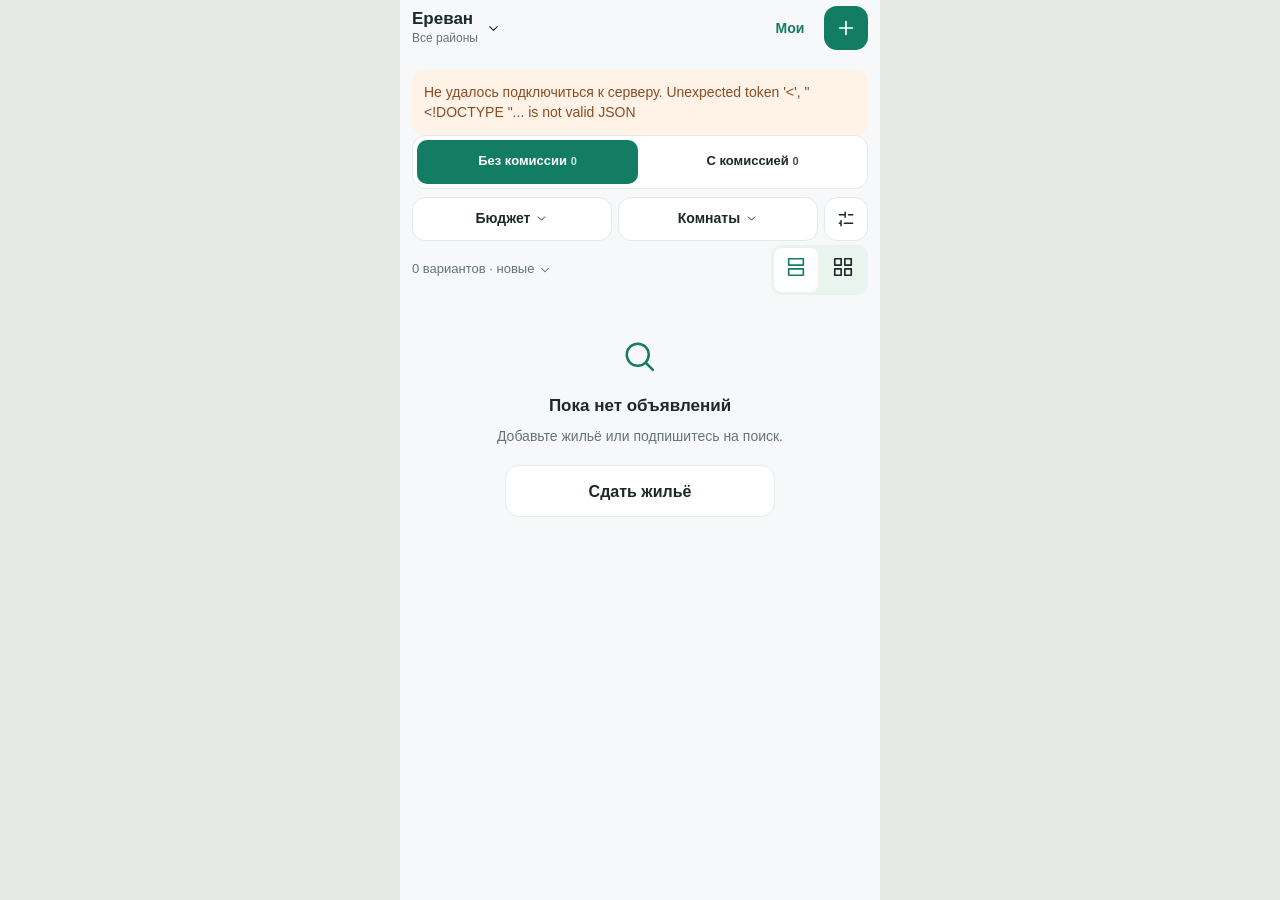
==== commit 9e13bfcc: "Localize maps and refine imported listing conditions" ====
--- a/web/index.html
+++ b/web/index.html
@@ -670,6 +670,10 @@
 .layout-switch button[aria-pressed=true] {background:var(--surface);color:var(--accent);font-weight:650}
 .listing-body {padding:13px}.listing-main {width:100%;display:block;min-width:0;min-height:44px}
 .listing-address {font-size:13px;margin-top:5px}.listing-title {font-size:14px;margin-top:3px}
+.listing-title {display:flex;align-items:center;gap:6px}
+.housing-meta {min-width:0;overflow:hidden;text-overflow:ellipsis;white-space:nowrap}
+.pet-status {display:inline-flex;flex:none;color:var(--muted)}
+.pet-status svg {width:16px;height:16px}
 .commission-note {font-size:12px;margin:7px 0 10px;color:var(--muted);line-height:1.4}
 .paid-fee {color:var(--warn);font-weight:600}
 .commission-edit {text-align:left;width:100%;display:flex;align-items:center;justify-content:space-between;gap:12px;border:1px solid var(--border);border-radius:13px;padding:12px;margin:12px 0;background:var(--surface)}
@@ -769,11 +773,16 @@
 .map-sheet .sheet-body {display:grid;gap:12px}
 #rental-map {height:clamp(240px,48dvh,420px);width:100%;border-radius:12px;color:#1c2927;isolation:isolate}
 #rental-map[hidden] {display:none}
-#rental-map .leaflet-control-attribution {font-size:11px;background:#fffe}
-#rental-map .leaflet-control-attribution a {color:#175583}
+#rental-map .maplibregl-ctrl-attrib {font-size:10px;background:#fffe;max-width:100%;line-height:1.4;padding:3px 5px}
+#rental-map .maplibregl-ctrl-attrib a {color:#175583}
+#rental-map .maplibregl-ctrl-group button {width:40px;height:40px}
+#rental-map .maplibregl-popup-content {font:13px/1.4 var(--font);color:#1c2927}
+#rental-map .map-location {width:44px;height:44px;padding:0;border:0;background:transparent;cursor:pointer}
+#rental-map .map-location:after {content:"";position:absolute;inset:11px;border:3px solid #fff;border-radius:50%;background:#137d63;box-shadow:0 1px 6px #0008}
+#rental-map .map-location.approximate:after {background:#137d6333;border:3px dashed #137d63}
+#map-external {justify-self:start;font-size:13px}
 .map-credit {font-size:11px;color:var(--muted)}
 
-#rental-map .leaflet-overlay-pane > svg {width:auto;height:auto}
 
 .location-filter {display:flex;align-items:center;gap:8px;text-align:left;min-width:0;padding:0;flex:1}
 .location-filter>span {min-width:0}.location-filter strong {display:block;font-size:17px;line-height:1.3;overflow-wrap:anywhere}
@@ -827,7 +836,7 @@
 ];
 const CITIES=['Ереван','Дилижан','Севан','Цахкадзор','Гюмри','Ванадзор','Абовян','Аштарак','Джермук','Прошян'];
 const norm=s=>String(s||'').toLowerCase().replace(/ё/g,'е').replace(/\s+/g,' ').trim();
-function offer(l,f={}){return(l.prices||[]).find(p=>(!f.period||p.period===f.period)&&(!f.currency||p.currency===f.currency)&&(!f.residence_registration||p.registration!=='no'))||null;}
+function offer(l,f={}){return(l.prices||[]).find(p=>(!f.period||p.period===f.period)&&(!f.currency||p.currency===f.currency)&&(!f.residence_registration||p.registration!=='no')&&(!f.pets||['yes','ask'].includes(['yes','no'].includes(p.pets)?p.pets:l.pets)))||null;}
 function matches(l,f={}){
  if(l.status!=='active')return false;
  if(f.city&&l.city!==f.city)return false;if(f.kind&&l.kind!==f.kind)return false;
@@ -836,7 +845,6 @@
  if((f.market||'free')==='free'&&l.commission!==0)return false;
  if(f.market==='paid'&&!(l.role==='agent'&&l.commission>0))return false;
  if(f.owner&&l.role!=='owner')return false;
- if(f.pets&&!['yes','ask'].includes(l.pets))return false;
  if(f.contract&&l.contract!=='yes')return false;
  if(f.residence_registration&&!['yes','ask'].includes(l.residence_registration))return false;
  if(f.verified&&!['owner_verified','representative_verified'].includes(l.document_status))return false;
@@ -899,6 +907,7 @@
   plus:'M12 5v14M5 12h14',
   bell:'M18 8a6 6 0 0 0-12 0c0 7-3 7-3 9h18c0-2-3-2-3-9M10 21h4',
   back:'M19 12H5M10 7l-5 5 5 5', close:'M6 6l12 12M18 6L6 18',
+  paw:'M12 12c-2.5 0-3 2.4-4.5 3.7-1.7 1.5-.7 4.1 1.4 4.1 1.2 0 2-.7 3.1-.7s1.9.7 3.1.7c2.1 0 3.1-2.6 1.4-4.1C15 14.4 14.5 12 12 12ZM10.2 5.8a1.7 2.2 0 1 1-3.4 0 1.7 2.2 0 1 1 3.4 0ZM17.2 5.8a1.7 2.2 0 1 1-3.4 0 1.7 2.2 0 1 1 3.4 0ZM6.5 10a1.6 2 0 1 1-3.2 0 1.6 2 0 1 1 3.2 0ZM20.7 10a1.6 2 0 1 1-3.2 0 1.6 2 0 1 1 3.2 0Z',
   photo:'M4 4h16v16H4zM4 16l5-5 4 4 3-3 4 4M16 8h.01',
   check:'M5 12l4 4L19 6', down:'M6 9l6 6 6-6', right:'M9 5l7 7-7 7',
   edit:'M16 3l5 5-12 12-6 1 1-6zM13 6l5 5',
@@ -909,6 +918,7 @@
   author:'M16 7a4 4 0 1 1-8 0 4 4 0 0 1 8 0M4 21v-2a8 8 0 0 1 16 0v2',
   send:'M22 2L9 15M22 2l-7 20-6-7-7-6z',
 };
+paths['paw-off']=paths.paw+'M3 3l18 18';
 const icon = n => `<svg viewBox="0 0 24 24" aria-hidden="true"><path d="${paths[n] || paths.home}"/></svg>`;
 const esc = v => String(v ?? '').replace(/[&<>"']/g, x => ({'&':'&amp;','<':'&lt;','>':'&gt;','"':'&quot;',"'":'&#39;'}[x]));
 const money = n => new Intl.NumberFormat('ru-RU').format(n);
@@ -950,6 +960,13 @@
   const p = C.offer(l,filters) || l.prices?.[0];
   return p ? `${p.amount_max?'от ':''}${money(p.amount)} ${esc(sym(p.currency))} <small>/ ${unit(p.period)}</small>` : 'Укажите цену';
 }
+function petStatusHTML(l) {
+  const chosen=C.offer(l,state.filters)||l.prices?.[0];
+  const pets=['yes','no'].includes(chosen?.pets)?chosen.pets:l.pets;
+  if(!['yes','no'].includes(pets))return '';
+  const label=pets==='yes'?'Можно с питомцами':'Без питомцев';
+  return `<span class="pet-status" role="img" aria-label="${label}" title="${label}">${icon(pets==='yes'?'paw':'paw-off')}</span>`;
+}
 const shortDate = d => d ? new Date(d.slice(0,10)+'T12:00:00').toLocaleDateString('ru-RU',{day:'numeric',month:'short'}) : '';
 const niceStatus = l => ({active:'Актуально · в ленте',review:'На модерации',rented:'Сдано',rejected:'Не опубликовано',banned:'Заблокировано',source_deleted:'Удалено в Telegram',source_staged:'Готово к импорту'})[l.status] || l.status;
 const displayStatus = l => l.status;
@@ -1037,7 +1054,8 @@
 function commissionLabel(l) {
   if(l.commission===0)return 'Без комиссии';
   if(!(l.commission>0))return 'Укажите комиссию';
-  const fee=l.commission_type==='fixed'?`${money(l.commission)} ${sym(l.commission_currency||'AMD')}`:`${l.commission}% от аренды за ${l.commission_basis==='day'?'сутки':'месяц'}`;
+  const amount=money(l.commission)+(l.commission_max>l.commission?'–'+money(l.commission_max):'');
+  const fee=l.commission_type==='fixed'?`${amount} ${sym(l.commission_currency||'AMD')}`:`${amount}% от аренды за ${l.commission_basis==='day'?'сутки':'месяц'}`;
   return 'Агенту '+fee+' · разово';
 }
 function commissionHTML(l) {return `${l.role==='agent'&&l.agent_affiliation?`<p class="agent-affiliation">${esc(l.agent_affiliation)}</p>`:''}<p class="commission-note ${l.commission>0?'paid-fee':''}">${esc(commissionLabel(l))}</p>`;}
@@ -1049,10 +1067,10 @@
   return `<div class="photo-album photos-${visible.length}">${visible.map((p,i)=>`<button class="photo-tile" data-action="gallery" data-id="${esc(l.id)}" data-photo-index="${i}" aria-label="Фото ${i+1} из ${photos.length}: ${esc(l.address)}"><img src="${esc(thumbPhoto(p))}" data-full-src="${esc(safePhoto(p))}" alt="Фото жилья ${i+1}" loading="lazy" decoding="async"><span class="photo-missing">Фото не загрузилось</span>${i===0?`<span class="album-count">${photos.length} фото ${icon('photo')}</span>`:i===2&&photos.length>3?`<span class="album-count">+${photos.length-3}</span>`:''}</button>`).join('')}</div>`;
 }
 function card(l) {
-  const hint=l.pets==='yes'?'Можно с питомцем':l.residence_registration==='yes'?'Регистрация возможна':'';
+  const hint=l.residence_registration==='yes'?'Регистрация возможна':'';
   const grid=state.layout==='grid',photos=`<div class="card-photos">${albumHTML(l,grid)}${mapButton(l)}</div>`;
   return `<article class="listing" data-listing="${esc(l.id)}"><div class="listing-body">
-    ${grid?photos:''}<button class="listing-main" data-action="detail" data-id="${esc(l.id)}"><div class="price">${priceHTML(l)}</div><div class="listing-title">${esc(housing(l))}${l.area?' · '+esc(l.area)+' м²':''}</div><div class="listing-address">${esc([l.city!==state.filters.city?l.city:'',l.address].filter(Boolean).join(' · '))}</div></button>
+    ${grid?photos:''}<button class="listing-main" data-action="detail" data-id="${esc(l.id)}"><div class="price">${priceHTML(l)}</div><div class="listing-title"><span class="housing-meta">${esc(housing(l))}${l.area?' · '+esc(l.area)+' м²':''}</span>${petStatusHTML(l)}</div><div class="listing-address">${esc([l.city!==state.filters.city?l.city:'',l.address].filter(Boolean).join(' · '))}</div></button>
     ${l.commission>0?`<p class="commission-note paid-fee">${esc(commissionLabel(l))}</p>`:''}${grid?'':photos}
     <div class="card-top">${ageHTML(l)}</div>
     <div class="card-extra">${travelHTML(l)}${availabilityHTML(l)}${hint?`<p class="availability-note">${esc(hint)}</p>`:''}</div>
@@ -1204,7 +1222,7 @@
   void recordView(l);
 }
 function mineSheet() {
-  showSheet('Мои объявления',(state.user?.is_admin?'<button class="choice-row" data-action="open-admin"><span>Модерация</span>'+icon('right')+'</button>':'')+(state.own.map(l=>`<article class="my-row" data-mine-id="${esc(l.id)}"><h3>${esc(l.city)} · ${esc(l.address)}</h3><div class="card-metrics">${ageHTML(l)}${viewsHTML(l)}</div><p>${priceHTML(l,{})}</p><p class="listing-status status-${esc(l.status)}">${esc(niceStatus(l))}</p>${l.ban_reason||l.review_reason?`<div class="moderation-reason"><strong>${l.status==='banned'?'Причина блокировки':'Комментарий модератора'}</strong><p>${esc(l.ban_reason||l.review_reason)}</p></div>`:''}${['active','rented'].includes(l.status)?`<button class="text-button" data-action="detail" data-id="${esc(l.id)}">Открыть карточку</button><button class="button secondary" data-action="status" data-id="${esc(l.id)}" data-status="${l.status==='active'?'rented':'active'}">${l.status==='active'?'Отметить «Сдано»':'Снова актуально'}</button>`:''}${['active','review'].includes(l.status)?`<button class="text-button" data-action="verify" data-id="${esc(l.id)}">${l.document_status==='pending'?'Документ на проверке':'Подтвердить собственность'}</button>`:''}</article>`).join('')||'<p class="note">Пока нет объявлений.</p>'),`<button class="button" data-action="nav" data-id="add">${icon('plus')}Подать объявление</button>`,'mine');
+  showSheet('Мои объявления',(state.user?.is_admin?'<button class="choice-row" data-action="open-admin"><span>Модерация</span>'+icon('right')+'</button>':'')+(state.own.map(l=>`<article class="my-row" data-mine-id="${esc(l.id)}"><h3>${esc(l.city)} · ${esc(l.address)}</h3><div class="card-metrics">${ageHTML(l)}${viewsHTML(l)}</div><p>${priceHTML(l,{})}</p><p class="listing-status status-${esc(l.status)}">${esc(niceStatus(l))}</p>${l.ban_reason||l.review_reason?`<div class="moderation-reason"><strong>${l.status==='banned'?'Причина блокировки':'Комментарий модератора'}</strong><p>${esc(l.ban_reason||l.review_reason)}</p></div>`:''}${['active','rented'].includes(l.status)?`<button class="text-button" data-action="detail" data-id="${esc(l.id)}">Открыть карточку</button><button class="button secondary" data-action="status" data-id="${esc(l.id)}" data-status="${l.status==='active'?'rented':'active'}">${l.status==='active'?'Отметить «Сдано»':'Снова актуально'}</button>`:''}</article>`).join('')||'<p class="note">Пока нет объявлений.</p>'),`<button class="button" data-action="nav" data-id="add">${icon('plus')}Подать объявление</button>`,'mine');
 }
 async function refreshAdmin() {
   if(state.adminTab==='import'){[state.sourceStatus,state.sourcePosts]=await Promise.all([api('/api/admin/source'),api('/api/admin/source/posts')]);return;}
@@ -1212,7 +1230,7 @@
 }
 function admin() {
   if (!state.user?.is_admin) return empty('Доступ только администратору','','К ленте');
-  return `<h1>Объявления</h1><div class="admin-tabs">${[['review','Проверка'],['reports','Жалобы'],['all','Все'],['banned','Баны'],...(state.sourceEnabled?[['import','Импорт']]:[])].map(([k,t])=>`<button class="choice ${state.adminTab===k?'active':''}" data-action="admin-tab" data-id="${k}" aria-pressed="${state.adminTab===k}">${t}</button>`).join('')}</div><div class="stack">${state.adminTab==='import'?sourceAdminHTML():state.adminTab==='reports'?reportsHTML():state.queue.map(l=>`<article class="my-row" data-admin-id="${esc(l.id)}"><h3>${esc(l.city)} · ${esc(l.address)}</h3><p>${priceHTML(l,{})}</p><p class="listing-status status-${esc(l.status)}">${esc(niceStatus(l))}</p>${l.ban_reason||l.review_reason?`<div class="moderation-reason">${esc(l.ban_reason||l.review_reason)}</div>`:''}${l.description?`<details><summary>Описание ${icon('down')}</summary><p class="details-text">${esc(l.description)}</p></details>`:''}${l.document_status==='pending'?`<button class="button secondary" data-action="review-doc" data-id="${esc(l.id)}">Проверить документ</button>`:''}${adminAgentButton(l)}<div class="moderation-actions">${l.status==='banned'?`<button class="button secondary" data-action="unban" data-id="${esc(l.id)}">Снять блокировку</button>`:`${['review','rejected'].includes(l.status)?`<button class="button" data-action="approve" data-id="${esc(l.id)}">Одобрить</button>`:''}<button class="button secondary danger" data-action="ban" data-id="${esc(l.id)}">Заблокировать с причиной</button>`}</div></article>`).join('')||'<p class="note">Объявлений в этом разделе нет.</p>'}</div>`;
+  return `<h1>Объявления</h1><div class="admin-tabs">${[['review','Проверка'],['reports','Жалобы'],['all','Все'],['banned','Баны'],...(state.sourceEnabled?[['import','Импорт']]:[])].map(([k,t])=>`<button class="choice ${state.adminTab===k?'active':''}" data-action="admin-tab" data-id="${k}" aria-pressed="${state.adminTab===k}">${t}</button>`).join('')}</div><div class="stack">${state.adminTab==='import'?sourceAdminHTML():state.adminTab==='reports'?reportsHTML():state.queue.map(l=>`<article class="my-row" data-admin-id="${esc(l.id)}"><h3>${esc(l.city)} · ${esc(l.address)}</h3><p>${priceHTML(l,{})}</p><p class="listing-status status-${esc(l.status)}">${esc(niceStatus(l))}</p>${l.ban_reason||l.review_reason?`<div class="moderation-reason">${esc(l.ban_reason||l.review_reason)}</div>`:''}${l.description?`<details><summary>Описание ${icon('down')}</summary><p class="details-text">${esc(l.description)}</p></details>`:''}${adminAgentButton(l)}<div class="moderation-actions">${l.status==='banned'?`<button class="button secondary" data-action="unban" data-id="${esc(l.id)}">Снять блокировку</button>`:`${['review','rejected'].includes(l.status)?`<button class="button" data-action="approve" data-id="${esc(l.id)}">Одобрить</button>`:''}<button class="button secondary danger" data-action="ban" data-id="${esc(l.id)}">Заблокировать с причиной</button>`}</div></article>`).join('')||'<p class="note">Объявлений в этом разделе нет.</p>'}</div>`;
 }
 function sourceHistoryHTML(l){
   if(!l.history?.length)return '';
@@ -1227,12 +1245,17 @@
   state.sourcePosts=await api('/api/admin/source/posts');
   const post=state.sourcePosts.find(p=>p.key===key);if(!post)return toast('Список обновился. Откройте пост из очереди импорта.');
   state.sourcePost=post;const d=post.fields||{},price=d.prices?.[0]||{},paid=post.market==='paid';
-  showSheet('Пост из Telegram',`<div class="stack"><div class="details-text source-text">${esc(post.text)}</div><a class="button secondary" href="${esc(post.source_url)}" target="_blank" rel="noopener noreferrer">Открыть оригинал · ${post.photo_count} фото</a><form id="source-form" class="stack"><div><label for="source-city">Город</label><input id="source-city" name="city" value="${esc(d.city||'')}" required maxlength="80"></div><div><label for="source-address">Адрес</label><input id="source-address" name="address" value="${esc(d.address||'')}" required minlength="3" maxlength="180"></div><div><label for="source-district">Район Еревана</label><select id="source-district" name="district">${selectOptions([['','Уточняется'],...C.DISTRICTS.map(x=>[x.name,x.name])],d.district||'')}</select></div><div class="field-grid"><div><label for="source-kind">Жильё</label><select id="source-kind" name="kind" required>${selectOptions([['','Выберите'],['apartment','Квартира'],['house','Дом'],['room','Комната'],['aparthotel','Апарт-отель']],d.kind||'')}</select></div><div><label for="source-rooms">Комнаты</label><input id="source-rooms" name="rooms" type="number" min="0" max="20" value="${d.rooms??''}"></div></div><div><label for="source-price">Цена</label><input id="source-price" name="amount" type="number" min="1" max="1000000000" required value="${price.amount||''}"></div><div class="field-grid"><select name="currency" aria-label="Валюта" required>${selectOptions([['','Валюта'],['AMD','֏'],['USD','$']],price.currency||'')}</select><select name="period" aria-label="Период" required>${selectOptions([['','Период'],['month','В месяц'],['day','В сутки']],price.period||'')}</select></div>${paid?`<div><label for="source-fee">Комиссия</label><input id="source-fee" name="commission" type="number" min="1" max="1000000000" required value="${d.commission||''}"></div><select name="fee_unit" aria-label="Расчёт комиссии">${selectOptions([['percent_month','% от месяца'],['percent_day','% от суток'],['AMD','Фиксированно ֏'],['USD','Фиксированно $']],d.commission_type==='fixed'?d.commission_currency:d.commission_basis==='day'?'percent_day':'percent_month')}</select>`:`<select name="role" aria-label="Кто разместил">${selectOptions([['unknown','Автор не указал роль'],['owner','Собственник'],['tenant','Съезжающий жилец'],['agent','Агент']],d.role||'unknown')}</select>`}</form><button class="text-button danger" data-action="ignore-source" data-id="${esc(key)}">Пропустить пост</button></div>`,`<button class="button" form="source-form" type="submit">Сохранить объявление</button>`,'source-post',key);
+  showSheet('Пост из Telegram',`<div class="stack"><div class="details-text source-text">${esc(post.text)}</div><a class="button secondary" href="${esc(post.source_url)}" target="_blank" rel="noopener noreferrer">Открыть оригинал · ${post.photo_count} фото</a><form id="source-form" class="stack"><div><label for="source-city">Город</label><input id="source-city" name="city" value="${esc(d.city||'')}" required maxlength="80"></div><div><label for="source-address">Адрес</label><input id="source-address" name="address" value="${esc(d.address||'')}" required minlength="3" maxlength="180"></div><div><label for="source-district">Район Еревана</label><select id="source-district" name="district">${selectOptions([['','Уточняется'],...C.DISTRICTS.map(x=>[x.name,x.name])],d.district||'')}</select></div><div class="field-grid"><div><label for="source-kind">Жильё</label><select id="source-kind" name="kind" required>${selectOptions([['','Выберите'],['apartment','Квартира'],['house','Дом'],['room','Комната'],['aparthotel','Апарт-отель']],d.kind||'')}</select></div><div><label for="source-rooms">Комнаты</label><input id="source-rooms" name="rooms" type="number" min="0" max="20" value="${d.rooms??''}"></div></div><div><label for="source-price">Цена</label><input id="source-price" name="amount" type="number" min="1" max="1000000000" required value="${price.amount||''}"></div><div class="field-grid"><select name="currency" aria-label="Валюта" required>${selectOptions([['','Валюта'],['AMD','֏'],['USD','$']],price.currency||'')}</select><select name="period" aria-label="Период" required>${selectOptions([['','Период'],['month','В месяц'],['day','В сутки']],price.period||'')}</select></div>${paid?`<div><label for="source-fee">Комиссия</label><input id="source-fee" name="commission" type="number" min="1" max="1000000000" required value="${d.commission||''}"></div><div><label for="source-fee-max">Комиссия до <small>необязательно</small></label><input id="source-fee-max" name="commission_max" type="number" min="${d.commission||1}" max="1000000000" value="${d.commission_max??''}"></div><select name="fee_unit" aria-label="Расчёт комиссии">${selectOptions([['percent_month','% от месяца'],['percent_day','% от суток'],['AMD','Фиксированно ֏'],['USD','Фиксированно $']],d.commission_type==='fixed'?d.commission_currency:d.commission_basis==='day'?'percent_day':'percent_month')}</select>`:`<select name="role" aria-label="Кто разместил">${selectOptions([['unknown','Автор не указал роль'],['owner','Собственник'],['tenant','Съезжающий жилец'],['agent','Агент']],d.role||'unknown')}</select>`}</form><button class="text-button danger" data-action="ignore-source" data-id="${esc(key)}">Пропустить пост</button></div>`,`<button class="button" form="source-form" type="submit">Сохранить объявление</button>`,'source-post',key);
+  updateSourceFeeBounds();
+}
+function updateSourceFeeBounds(){
+  const form=$('#source-form'),lower=form?.elements.commission,upper=form?.elements.commission_max;if(!lower||!upper)return;
+  lower.max=upper.max=['AMD','USD'].includes(form.elements.fee_unit.value)?'1000000000':'100';upper.min=lower.value||'1';
 }
 async function submitSource(form,x){
   const post=state.sourcePost,button=$('button[form=source-form]'),fixed=['AMD','USD'].includes(x.fee_unit);button.disabled=true;
   try{
-    const fields={...post.fields,city:x.city.trim(),address:x.address.trim(),district:x.city.trim()==='Ереван'?x.district:'',kind:x.kind,rooms:x.rooms===''?null:Number(x.rooms),prices:[{amount:Number(x.amount),currency:x.currency,period:x.period}],role:post.market==='paid'?'agent':x.role,commission:post.market==='paid'?Number(x.commission):0,commission_type:fixed?'fixed':'percent',commission_currency:fixed?x.fee_unit:'AMD',commission_basis:x.fee_unit==='percent_day'?'day':'month'};
+    const fields={...post.fields,city:x.city.trim(),address:x.address.trim(),district:x.city.trim()==='Ереван'?x.district:'',kind:x.kind,rooms:x.rooms===''?null:Number(x.rooms),prices:[{...post.fields?.prices?.[0],amount:Number(x.amount),currency:x.currency,period:x.period},...(post.fields?.prices||[]).slice(1)],role:post.market==='paid'?'agent':x.role,commission:post.market==='paid'?Number(x.commission):0,commission_max:post.market==='paid'&&x.commission_max!==''?Number(x.commission_max):null,commission_type:fixed?'fixed':'percent',commission_currency:fixed?x.fee_unit:'AMD',commission_basis:x.fee_unit==='percent_day'?'day':'month'};
     await api('/api/admin/source/posts/'+encodeURIComponent(post.key),'POST',{revision:post.revision,fields});closeSheet();await Promise.all([refresh(),refreshAdmin()]);render();toast('Объявление сохранено.');
   }finally{if(button.isConnected)button.disabled=false;}
 }
@@ -1390,7 +1413,7 @@
     try {localStorage.removeItem(STORE+'-draft-'+state.user.id);} catch {}
     state.filters={...baseFilters(),currency:l.prices[0].currency,period:l.prices[0].period,city:l.city,market:l.commission>0?'paid':'free'};
     persist(); navigate('feed');
-    showSheet(l.status==='review'?'Нужна проверка':'Объявление добавлено',`<div class="stack"><p>${esc(l.address)}</p><p class="price">${priceHTML(l)}</p><p class="muted">${l.status==='review'?'Нашлось похожее объявление. '+'Админ получит задачу.':'Объявление добавлено.'}</p></div>`,`<div class="stack"><button class="button secondary" data-action="verify" data-id="${esc(l.id)}">Подтвердить собственность</button><button class="button" data-action="close">Готово</button></div>`,'success');
+    showSheet(l.status==='review'?'Нужна проверка':'Объявление добавлено',`<div class="stack"><p>${esc(l.address)}</p><p class="price">${priceHTML(l)}</p><p class="muted">${l.status==='review'?'Нашлось похожее объявление. '+'Админ получит задачу.':'Объявление добавлено.'}</p></div>`,`<div class="stack"><button class="button" data-action="close">Готово</button></div>`,'success');
   } finally { state.busy=false; $('#dock').innerHTML=dock(); }
 }
 function editAddress() {
@@ -1463,8 +1486,6 @@
   if(a==='edit-commission')return commissionSheet();
   if (a==='conditions-filter') return filterConditions();
   if (a==='edit-contact') return editContact();
-  if (a==='verify') return verificationSheet(id);
-  if (a==='review-doc') return reviewDocument(id);
   if (a==='open-admin'){if(!state.user?.is_admin)return;await refreshAdmin();navigate('admin');return;}
   if (a==='official') {safeOpen('https://www.e-cadastre.am/ru/application/docview');return;}
   if (a==='telegram-contact'){const l=item(id);safeOpen('https://t.me/'+l.contact.slice(1));return;}
@@ -1538,12 +1559,14 @@
   e.preventDefault(); Promise.resolve(action(b.dataset.action,b.dataset.id||'',b)).catch(e=>toast(e.message||'Не удалось выполнить действие.'));
 });
 document.addEventListener('input',e=>{
+  if(e.target.closest('#source-form'))updateSourceFeeBounds();
   if(e.target.dataset.field&&state.draft)state.draft[e.target.dataset.field]=e.target.type==='date'?(e.target.value||null):e.target.value;
   if(['available-from','available-until'].includes(e.target.id))updateAvailability();
   if(e.target.id==='listing-text') {state.text=e.target.value;if(!state.phoneTouched){state.draft.phone=C.phoneFromText(state.text);state.phoneInferred=!!state.draft.phone;const note=$('.phone-inferred');if(note)note.hidden=!state.phoneInferred;}persist();}
   captureStep();
 });
 document.addEventListener('change',e=>{
+  if(e.target.closest('#source-form'))updateSourceFeeBounds();
   if(e.target.closest('#filter-conditions')){const control=$('.filter-alerts [data-action=follow]');if(control)control.setAttribute('aria-checked',String(!!currentSubscription(conditionFilters())?.active));}
   if(e.target.id==='city-input')updateAddressCity(true);
   if(e.target.id==='agent-work'){const independent=e.target.value==='independent';$('#agency-row').hidden=independent;$('#agent-agency').required=!independent;}
@@ -1565,7 +1588,7 @@
   if(e.target.id==='source-form'){submitSource(e.target,x).catch(err=>toast(err.message));return;}
   if(['report-form','report-decision'].includes(e.target.id)){submitReport(e.target,x).catch(err=>toast(err.message));return;}
   if(['step-address-form','step-price-form'].includes(e.target.id)){prepareListing().catch(err=>toast(err.message));return;}
-  if(['verification-form','verification-decision','contact-form','filter-conditions','ban-form','commission-form','agent-profile-form'].includes(e.target.id)){handleExtraForm(e.target,x).catch(err=>toast(err.message));return;}
+  if(['contact-form','filter-conditions','ban-form','commission-form','agent-profile-form'].includes(e.target.id)){handleExtraForm(e.target,x).catch(err=>toast(err.message));return;}
   if(e.target.id==='budget-form'||e.target.id==='edit-price-form') {
     const amount=Number(String(x.amount).replace(/\s/g,''));
     if (!Number.isFinite(amount)||amount<0||amount>1e9) return toast('Укажите корректную сумму.');
@@ -1765,7 +1788,7 @@
   const verified=['owner_verified','representative_verified'].includes(l.document_status);
   const titles={owner_verified:'Собственник сверён',representative_verified:'Представитель сверён',document_checked:'Документ проверен',pending:'Документ на проверке',not_confirmed:'Проверка не подтверждена'};
   const title=titles[l.document_status]||(l.role==='owner'?'Собственник — со слов автора':'Проверка собственности');
-  const detail=verified?'Администратор сверил документ через e-cadastre, объект, личность и актуальность права.':l.document_status==='document_checked'?'Сверены документ через e-cadastre и сведения об объекте.':'Администратор сверяет документ через e-cadastre, отдельно личность и право на размещение.';
+  const detail=verified?'Администратор сверил документ через e-cadastre, объект, личность и актуальность права.':l.document_status==='document_checked'?'Сверены документ через e-cadastre и сведения об объекте.':'Документ можно проверить в e-cadastre по номеру и паролю. Реквизиты запросите у автора.';
   return `<details class="trust-box"><summary>${icon(verified||l.document_status==='document_checked'?'check':'info')}<span>${title}</span>${icon('down')}</summary><p class="note">${detail}</p>${l.verification?.checked_on?`<p class="note">Дата сверки: ${esc(l.verification.checked_on)}</p>`:''}<button class="text-button" data-action="official">Официальный способ проверки ↗</button></details>`;
 }
 
@@ -1805,18 +1828,6 @@
   const contact=/^@[A-Za-z0-9_]{5,32}$/.test(l.contact||'')?l.contact:'';
   showSheet('Связаться с автором',`<div class="stack">${contact?`<button class="button" data-action="telegram-contact" data-id="${esc(id)}">Написать ${esc(contact)}</button>`:`<button class="button" data-action="discussion" data-id="${esc(id)}" ${l.telegram_discussion_url?'':'disabled'}>Открыть обсуждение</button>${l.telegram_discussion_url?'':'<p class="note">Обсуждение недоступно.</p>'}`}${contact&&/^\+[1-9]\d{7,14}$/.test(l.phone||'')?`<a class="button secondary" href="tel:${esc(l.phone)}">Позвонить ${esc(l.phone)}</a>`:''}</div>`,'','contact',id);
 }
-function verificationSheet(id) {
-  const l=item(id);if(!l?.is_mine)return toast('Проверку запрашивает автор своего объявления.');
-  if(l.document_status==='pending')return toast('Документ уже ожидает администратора.');
-  showSheet('Подтвердить собственность',`<form id="verification-form" data-listing="${esc(id)}" class="stack" autocomplete="off"><p>Администратор сверит документ через <strong>e-cadastre</strong>, отдельно личность и право на размещение.</p><div><label for="applicant-name">Ваше имя как в документе</label><input id="applicant-name" name="applicant_name" minlength="3" maxlength="140" required autocomplete="off"></div><div><label for="document-number">Номер кадастрового документа</label><input id="document-number" name="document_number" minlength="4" maxlength="80" required autocomplete="off"></div><div><label for="document-password">Пароль этого документа</label><input id="document-password" name="document_password" type="password" minlength="4" maxlength="100" required autocomplete="new-password"></div><p class="note">Пароль просмотра, указанный в кадастровом документе.</p><label class="check-row"><input name="consent" type="checkbox" required><span>Разрешаю администратору использовать реквизиты для проверки этого объявления.</span></label><p class="note">Реквизиты доступны администратору, хранятся зашифрованными и удаляются после решения или через 7 дней.</p></form>`,`<button class="button" type="submit" form="verification-form">Отправить на проверку</button>`,'verification',id);
-}
-async function reviewDocument(id) {
-  if(!state.user?.is_admin)return;
-  const x=await api('/api/admin/'+id+'/private');
-  if(!x.document_number)return toast('Реквизиты отсутствуют или удалены.');
-  const today=new Date().toLocaleDateString('en-CA',{timeZone:'Asia/Yerevan'});
-  showSheet('Проверка администратором',`<form id="verification-decision" data-listing="${esc(id)}" class="stack"><p class="note">Откройте e-cadastre, введите реквизиты и сверьте результат.</p><div><label>Имя заявителя</label><input readonly value="${esc(x.applicant_name||'Не указано')}"></div><div><label>Номер документа</label><input readonly value="${esc(x.document_number)}"></div><div><label>Пароль просмотра</label><input readonly value="${esc(x.document_password)}" autocomplete="off"></div><button type="button" class="button secondary" data-action="official">Открыть официальный e-cadastre ↗</button>${[['document_valid','На официальном сайте документ подлинный и действительный'],['object_matches','Адрес и объект совпадают с объявлением'],['identity_matches','Личность заявителя сверена отдельно'],['rights_current','Сведения о праве актуальны на дату проверки'],['authority_checked','Для представителя: полномочия отдельно сверены']].map(([k,t])=>`<label class="check-row"><input name="${k}" type="checkbox"><span>${t}</span></label>`).join('')}<div><label for="checked-date">Дата сверки сведений</label><input id="checked-date" type="date" name="checked_on" value="${today}" required></div><div><label for="verification-result">Результат</label><select name="result" id="verification-result">${selectOptions([['document_checked','Документ и объект проверены'],['owner_verified','Собственник: документ + личность + право'],['representative_verified','Представитель: дополнительно полномочия'],['not_confirmed','Не подтверждено']],'document_checked')}</select></div><p class="note">Положительное решение удалит реквизиты. Публично останутся метод, дата и перечень выполненных проверок.</p></form>`,`<button class="button" type="submit" form="verification-decision">Сохранить результат</button>`,'review-doc',id);
-}
 async function handleExtraForm(form,x) {
   if(form.id==='agent-profile-form'){
     const button=$('button[form="agent-profile-form"]');button.disabled=true;
@@ -1837,11 +1848,6 @@
   try {
     if(form.id==='ban-form'){
       await api('/api/admin/'+lid+'/ban','POST',{reason:x.reason.trim()});form.reset();closeSheet();await refresh();await refreshAdmin();navigate('admin');toast('Объявление заблокировано. Причина видна автору.');
-    } else if(form.id==='verification-form'){
-      await api('/api/listings/'+lid+'/verification','POST',{...x,consent:x.consent==='on'});form.reset();await refresh();closeSheet();toast('Реквизиты отправлены администратору.');
-    } else if(form.id==='verification-decision'){
-      for(const k of ['document_valid','object_matches','identity_matches','rights_current','authority_checked'])x[k]=x[k]==='on';
-      await api('/api/admin/'+lid+'/verification','POST',x);form.reset();closeSheet();await refreshAdmin();await refresh();render();toast('Результат сохранён. Реквизиты удалены.');
     }
   } finally {if(button?.isConnected)button.disabled=false;}
 }
@@ -1908,39 +1914,65 @@
   img.closest('.photo-tile').classList.add('photo-broken');
 },true);
 
-let leafletReady=null,rentalMap=null,mapGeneration=0,mapPoints=[],mapTiles='';
+let maplibreReady=null,maplibre=null,rentalMap=null,mapGeneration=0,mapRequest=null;
 function mapButton(l){return state.mapsEnabled&&l.city==='Ереван'?`<button class="icon-button map-button" data-action="map" data-id="${esc(l.id)}" aria-label="Адрес на карте" title="Адрес на карте">${icon('map')}</button>`:'';}
-function destroyMap(){mapGeneration++;if(rentalMap){rentalMap.remove();rentalMap=null;}mapPoints=[];}
-function loadLeaflet(){
-  if(!leafletReady)leafletReady=Promise.all(['css','js'].map(ext=>new Promise((resolve,reject)=>{
-    const el=document.createElement(ext==='css'?'link':'script');
-    if(ext==='css'){el.rel='stylesheet';el.href='/assets/leaflet-1.9.4.css';}else el.src='/assets/leaflet-1.9.4.js';
-    el.onload=resolve;el.onerror=()=>{el.remove();reject(new Error('Карта не загрузилась. Попробуйте ещё раз.'));};document.head.appendChild(el);
-  }))).catch(error=>{leafletReady=null;throw error;});
-  return leafletReady;
+function destroyMap(){mapGeneration++;mapRequest?.abort();mapRequest=null;if(rentalMap){rentalMap.remove();rentalMap=null;}}
+function loadMapLibre(){
+  if(!maplibreReady){
+    const css=new Promise((resolve,reject)=>{
+      const existing=document.querySelector('link[data-map-style]');if(existing?.sheet){resolve();return;}
+      existing?.remove();const el=document.createElement('link');el.rel='stylesheet';el.href='/assets/maplibre-6.7.0/maplibre-gl.css';el.dataset.mapStyle='';
+      el.onload=resolve;el.onerror=()=>{el.remove();reject(new Error('Карта не загрузилась.'));};document.head.appendChild(el);
+    });
+    maplibreReady=Promise.all([import('/assets/maplibre-6.7.0/maplibre-gl.mjs'),css]).then(([module])=>{
+      maplibre=module;module.setWorkerUrl('/assets/maplibre-6.7.0/maplibre-gl-worker.mjs');module.setWorkerCount(1);
+    }).catch(error=>{maplibreReady=null;throw error;});
+  }
+  return maplibreReady;
+}
+function localizeMapStyle(style){
+  const named=value=>Array.isArray(value)?(value[0]==='get'&&/^name(?::|_|$)/.test(value[1]))||value.some(named):typeof value==='string'&&/\{name(?::|_|\})/.test(value);
+  for(const layer of style.layers||[]){
+    if(layer.type==='symbol'&&named(layer.layout?.['text-field']))layer.layout['text-field']=['coalesce',['get','name:ru'],['get','name:latin'],['get','name:en'],['get','name']];
+  }
+  return style;
 }
 async function openMap(id){
   const l=item(id);if(!l||l.city!=='Ереван')return;
-  showSheet('Адрес на карте',`<p>${esc(l.address)}</p><p class="note" id="map-status" role="status">Ищем адрес…</p><div id="rental-map" role="region" aria-label="Карта адреса" hidden></div><p class="map-credit">Геокодинг: © <a href="https://www.openstreetmap.org/copyright" target="_blank" rel="noopener noreferrer">OpenStreetMap</a> · Nominatim</p>`,`<button class="button secondary" data-action="detail" data-id="${esc(id)}">К объявлению</button>`,'map',id,'map-sheet');
+  showSheet('Адрес на карте',`<p>${esc(l.address)}</p><p class="note" id="map-status" role="status">Ищем адрес…</p><div id="rental-map" role="region" aria-label="Карта адреса" hidden></div><a id="map-external" class="text-button" target="_blank" rel="noopener noreferrer" hidden>Открыть OpenStreetMap</a><p class="map-credit">Геокодинг: © <a href="https://www.openstreetmap.org/copyright" target="_blank" rel="noopener noreferrer">OpenStreetMap</a> · Nominatim</p>`,`<button class="button secondary" data-action="detail" data-id="${esc(id)}">К объявлению</button>`,'map',id,'map-sheet');
   const generation=mapGeneration;
   try{
-    const [result]=await Promise.all([api('/api/listings/'+encodeURIComponent(id)+'/map'),loadLeaflet()]);
+    const result=await api('/api/listings/'+encodeURIComponent(id)+'/map');
     if(generation!==mapGeneration)return;
-    mapPoints=result.points;mapTiles=result.tile_url;
-    if(!mapPoints.length){$('#map-status').textContent='Адрес не найден на карте. Уточните расположение у автора.';return;}
-    drawMapPoint(0);
-  }catch(error){if(generation===mapGeneration)$('#map-status').textContent=error.message;}
-}
-function drawMapPoint(index){
-  const point=mapPoints[index];if(!point||sheetKind!=='map')return;
-  if(rentalMap)rentalMap.remove();
+    const point=result.points[0];
+    if(!point){$('#map-status').textContent='Адрес не найден на карте. Уточните расположение у автора.';return;}
+    const zoom=point.precision==='district'?13:point.precision==='building'?17:15;
+    const external=$('#map-external');external.href=`https://www.openstreetmap.org/?mlat=${point.lat}&mlon=${point.lon}#map=${zoom}/${point.lat}/${point.lon}`;external.hidden=false;
+    $('#map-status').textContent='Загружаем карту…';
+    const request=new AbortController();mapRequest=request;const timeout=setTimeout(()=>request.abort(),15000);
+    let style;
+    try{
+      const [response]=await Promise.all([fetch(result.style_url,{credentials:'omit',referrerPolicy:'origin',signal:request.signal}),loadMapLibre()]);
+      if(!response.ok)throw new Error('Карта не загрузилась.');style=localizeMapStyle(await response.json());
+    }finally{clearTimeout(timeout);if(mapRequest===request)mapRequest=null;}
+    if(generation!==mapGeneration)return;
+    drawMapPoint(point,zoom,style,generation);
+  }catch(error){
+    if(generation===mapGeneration){if(rentalMap){rentalMap.remove();rentalMap=null;}$('#rental-map').hidden=true;$('#map-status').textContent='Карта временно недоступна. Попробуйте ещё раз.';}
+  }
+}
+function drawMapPoint(point,zoom,style,generation){
   $('#rental-map').hidden=false;
-  $('#map-status').textContent=point.precision==='district'?'Примерно: район '+point.district+'.':point.precision==='street'?'Примерное расположение улицы.':'Примерное расположение по адресу.';
-  rentalMap=L.map('rental-map',{scrollWheelZoom:false}).setView([point.lat,point.lon],point.precision==='district'?13:point.precision==='building'?17:15);
-  L.tileLayer(mapTiles,{maxZoom:19,updateWhenIdle:true,keepBuffer:1,referrerPolicy:'origin',attribution:'© <a href="https://www.openstreetmap.org/copyright" target="_blank" rel="noopener noreferrer">OpenStreetMap</a>'}).addTo(rentalMap);
-  const marker=L.circleMarker([point.lat,point.lon],{radius:8,color:'#137d63',fillOpacity:point.precision==='building'?.9:0,dashArray:point.precision==='building'?null:'3 3'});
-  const label=document.createElement('span');label.textContent=point.label;marker.addTo(rentalMap).bindTooltip(label,{direction:'top'});
-  const map=rentalMap;requestAnimationFrame(()=>{if(rentalMap===map)map.invalidateSize();});
+  const map=new maplibre.Map({container:'rental-map',style,center:[point.lon,point.lat],zoom,maxZoom:19,maxPitch:0,scrollZoom:false,dragRotate:false,touchPitch:false,renderWorldCopies:false,maxTileCacheSize:32,pixelRatio:Math.min(devicePixelRatio||1,2),canvasContextAttributes:{powerPreference:'low-power'},attributionControl:false,locale:{'NavigationControl.ZoomIn':'Приблизить','NavigationControl.ZoomOut':'Отдалить','Map.Title':'Карта адреса','Marker.Title':'Примерное расположение'},transformRequest:url=>({url,credentials:'omit'})});
+  rentalMap=map;map.touchZoomRotate.disableRotation();
+  map.addControl(new maplibre.NavigationControl({showCompass:false}),'top-left');
+  map.addControl(new maplibre.AttributionControl({compact:false}),'bottom-right');
+  const marker=document.createElement('button');marker.className='map-location'+(point.precision==='building'?'':' approximate');marker.type='button';marker.setAttribute('aria-label',point.label);marker.title=point.label;
+  new maplibre.Marker({element:marker}).setLngLat([point.lon,point.lat]).setPopup(new maplibre.Popup({closeButton:false,offset:14}).setText(point.label)).addTo(map);
+  const precision=point.precision==='district'?'Примерно: район '+point.district+'.':point.precision==='street'?'Примерное расположение улицы.':'Примерное расположение по адресу.';
+  map.once('load',()=>{if(generation===mapGeneration)$('#map-status').textContent=precision;});
+  map.on('error',()=>{if(generation===mapGeneration)$('#map-status').textContent='Карта временно недоступна. Можно открыть OpenStreetMap.';});
+  requestAnimationFrame(()=>{if(rentalMap===map)map.resize();});
 }
 </script>
 </body>
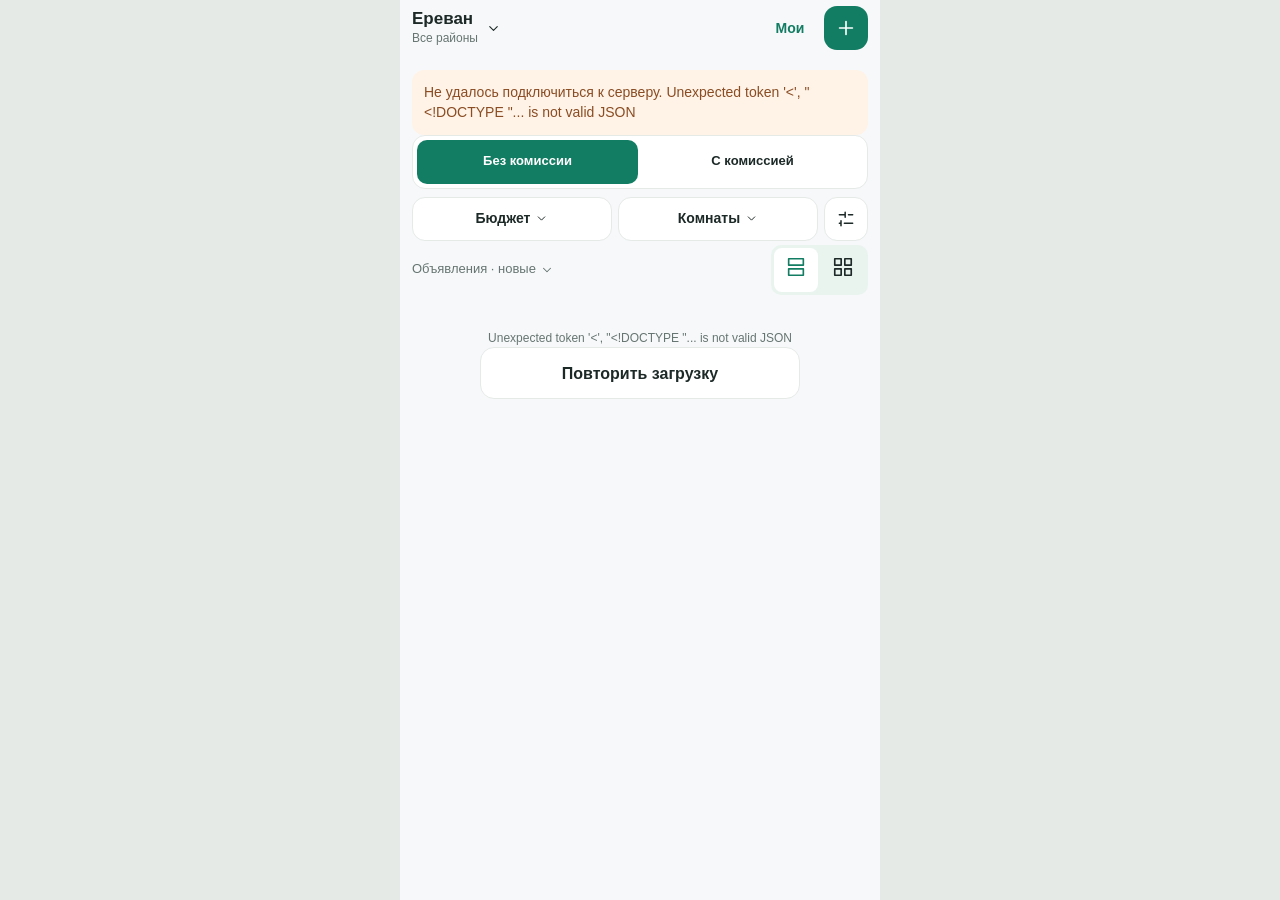
==== commit 5a5c986b: "Load the feed in pages and reconcile deleted Telegram posts" ====
--- a/web/index.html
+++ b/web/index.html
@@ -793,6 +793,9 @@
 .card-photos {position:relative;margin:10px 0}.card-photos .photo-album {margin:0}
 .card-photos>.map-button {position:absolute;right:6px;top:6px;background:var(--surface);border-radius:12px;box-shadow:0 1px 5px #0003}
 .compact-grid .card-photos {margin:0 0 9px}.compact-grid .card-top {margin-top:7px}
+
+#feed-more {padding:16px 0 28px;text-align:center;min-height:1px}
+#feed-more .button {max-width:320px;margin:auto}
 </style>
   <script>
   if (/tgWebApp/.test(location.hash + location.search)) {
@@ -939,6 +942,9 @@
 let seenDraftPhotos=new Set();
 let photoGallery=null, openingGallery=false, galleryBackPending=false, galleryAfter=null;
 let startHandled = false;
+const FEED_PAGE=12;
+let feedState={key:'',ids:[],total:null,markets:{},districts:{},cities:[],next_cursor:null,loading:false,error:'',ready:false};
+let feedGeneration=0,feedPromise=null,feedController=null,feedObserver=null;
 const uid = () => window.crypto?.randomUUID?.().replaceAll('-','').slice(0,14) || Date.now().toString(36)+Math.random().toString(36).slice(2,8);
 function persist() {
   try {localStorage.setItem(STORE,JSON.stringify({filters:state.filters,sort:state.sort,postMarket:state.postMarket}));} catch {}
@@ -983,8 +989,8 @@
   return typeof url === 'string' && (/^data:image\/(jpeg|png|webp);base64,/.test(url) || /^\/media\/[a-f0-9]{32}(?:-thumb)?\.jpg$/.test(url)) ? url : '';
 }
 function filtered() {
-  const records = all().filter(l => displayStatus(l)==='active' && C.matches(l,state.filters));
-  return records.sort((a,b) => state.sort === 'price' ? C.offer(a,state.filters).currency.localeCompare(C.offer(b,state.filters).currency)||C.offer(a,state.filters).period.localeCompare(C.offer(b,state.filters).period)||C.offer(a,state.filters).amount-C.offer(b,state.filters).amount||C.newestFirst(a,b) : C.newestFirst(a,b));
+  const records=new Map(state.remote.map(l=>[l.id,l]));
+  return feedState.ids.map(id=>records.get(id)).filter(l=>l?.status==='active');
 }
 function filterKey(f) { return JSON.stringify(Object.keys(baseFilters()).map(k => [k, f[k] ?? baseFilters()[k]])); }
 function currentSubscription(filters=state.filters) { return state.subs.find(s => filterKey(s.filters) === filterKey(filters)); }
@@ -1007,6 +1013,7 @@
   return '';
 }
 function render() {
+  if(state.screen==='feed'&&feedState.key!==feedKey())resetFeed();
   $('#header').innerHTML = header();
   $('#main').innerHTML = state.screen==='feed' ? feed() : state.screen==='alerts' ? alerts() : state.screen==='review' ? review() : state.screen==='admin' ? admin() : compose();
   $('#dock').innerHTML = dock();
@@ -1015,6 +1022,8 @@
   updateBackButton();
   if($('#city-input'))updateAddressCity();
   if (state.error) $('#main').insertAdjacentHTML('afterbegin',`<div class="error-note">${esc(state.error)}</div>`);
+  observeFeed();
+  if(state.screen==='feed'&&!feedState.ready&&!feedState.loading&&!feedState.error)void loadFeed();
 }
 function navigate(screen, push=true) {
   if(screen==='add'&&state.draft&&state.formStep===3)screen='review';
@@ -1024,10 +1033,10 @@
   persist(); render(); window.scrollTo(0,0);
 }
 function feed() {
-  const ls=filtered(),f=state.filters,marketCount=all().filter(l=>C.matches(l,{market:f.market})).length,budget=f.max?`До ${money(f.max)} ${sym(f.currency)}`:'Бюджет';
+  const ls=filtered(),f=state.filters,marketCount=feedState.markets[f.market]||0,total=feedState.total,budget=f.max?`До ${money(f.max)} ${sym(f.currency)}`:'Бюджет';
   return `${marketSwitch()}<div class="filters" aria-label="Фильтры поиска"><button class="filter-chip ${f.max||f.currency==='USD'||f.period==='day'?'selected':''}" data-action="budget"><span>${esc(budget)}</span>${icon('down')}</button><button class="filter-chip ${f.rooms!==''||f.kind?'selected':''}" data-action="rooms"><span>${esc(housingFilterLabel(f))}</span>${icon('down')}</button><button class="filter-chip conditions-chip ${f.pets||f.contract||f.residence_registration||f.owner||f.verified?'selected':''}" data-action="conditions-filter" aria-label="Фильтры и уведомления" title="Фильтры">${icon('sliders')}</button></div>
-  <div class="results-heading"><button class="sort-button" data-action="sort">${ls.length} ${plural(ls.length,'вариант','варианта','вариантов')} · ${state.sort==='price'?'дешевле':'новые'} ${icon('down')}</button><div class="catalog-tools">${layoutSwitch()}</div></div>
-  <div class="list ${state.layout==='grid'?'compact-grid':'album-feed'}">${ls.map(card).join('')||(marketCount?empty('Нет подходящих вариантов','Фильтры: '+filterSummary(f)+'.',`Показать все ${marketCount}`,'reset-filters'):empty('Пока нет объявлений',f.market==='paid'?'Добавьте предложение с комиссией или подпишитесь на поиск.':'Добавьте жильё или подпишитесь на поиск.','Сдать жильё','nav','add'))}</div>`;
+  <div class="results-heading"><button class="sort-button" data-action="sort">${total===null?'Объявления':`${total} ${plural(total,'вариант','варианта','вариантов')}`} · ${state.sort==='price'?'дешевле':'новые'} ${icon('down')}</button><div class="catalog-tools">${layoutSwitch()}</div></div>
+  <div class="list ${state.layout==='grid'?'compact-grid':'album-feed'}">${ls.map(card).join('')||(!feedState.ready?'':marketCount?empty('Нет подходящих вариантов','Фильтры: '+filterSummary(f)+'.',`Показать все ${marketCount}`,'reset-filters'):empty('Пока нет объявлений',f.market==='paid'?'Добавьте предложение с комиссией или подпишитесь на поиск.':'Добавьте жильё или подпишитесь на поиск.','Сдать жильё','nav','add'))}</div><div id="feed-more">${feedMoreHTML()}</div>`;
 }
 function plural(n,a,b,c) { return n%10===1&&n%100!==11?a:n%10>=2&&n%10<=4&&(n%100<12||n%100>14)?b:c; }
 function viewsHTML(l) {
@@ -1046,7 +1055,7 @@
 }
 function marketSwitch(post=false) {
   const market=post?state.postMarket:state.filters.market;
-  return `<div class="market-switch" aria-label="${post?'Условия размещения':'Раздел каталога'}">${[['free','Без комиссии'],['paid',post?'С комиссией · агенты':'С комиссией']].map(([key,label])=>`<button data-action="${post?'post-market':'market'}" data-id="${key}" aria-pressed="${market===key}">${label}${post?'':` <span class="market-count">${all().filter(l=>C.matches(l,{market:key})).length}</span>`}</button>`).join('')}</div>`;
+  return `<div class="market-switch" aria-label="${post?'Условия размещения':'Раздел каталога'}">${[['free','Без комиссии'],['paid',post?'С комиссией · агенты':'С комиссией']].map(([key,label])=>`<button data-action="${post?'post-market':'market'}" data-id="${key}" aria-pressed="${market===key}">${label}${post?'':` <span class="market-count">${feedState.markets[key]??''}</span>`}</button>`).join('')}</div>`;
 }
 function layoutSwitch() {
   return `<div class="layout-switch" aria-label="Вид каталога">${[['list','Лента'],['grid','Сетка']].map(([key,label])=>`<button data-action="layout" data-id="${key}" aria-label="${label}" title="${label}" aria-pressed="${state.layout===key}">${icon(key)}</button>`).join('')}</div>`;
@@ -1063,8 +1072,8 @@
 function albumHTML(l,compact=false) {
   const photos=(l.photos||[]).filter(p=>safePhoto(p)).slice(0,10);
   if(!photos.length)return `<button class="album-empty" data-action="detail" data-id="${esc(l.id)}">${icon('home')}<span>Условия и контакты</span></button>`;
-  const visible=photos.slice(0,compact?1:3);
-  return `<div class="photo-album photos-${visible.length}">${visible.map((p,i)=>`<button class="photo-tile" data-action="gallery" data-id="${esc(l.id)}" data-photo-index="${i}" aria-label="Фото ${i+1} из ${photos.length}: ${esc(l.address)}"><img src="${esc(thumbPhoto(p))}" data-full-src="${esc(safePhoto(p))}" alt="Фото жилья ${i+1}" loading="lazy" decoding="async"><span class="photo-missing">Фото не загрузилось</span>${i===0?`<span class="album-count">${photos.length} фото ${icon('photo')}</span>`:i===2&&photos.length>3?`<span class="album-count">+${photos.length-3}</span>`:''}</button>`).join('')}</div>`;
+  const visible=photos.slice(0,compact?1:3),count=l.photo_count||photos.length;
+  return `<div class="photo-album photos-${visible.length}">${visible.map((p,i)=>`<button class="photo-tile" data-action="gallery" data-id="${esc(l.id)}" data-photo-index="${i}" aria-label="Фото ${i+1} из ${count}: ${esc(l.address)}"><img src="${esc(thumbPhoto(p))}" data-full-src="${esc(safePhoto(p))}" alt="Фото жилья ${i+1}" loading="lazy" decoding="async"><span class="photo-missing">Фото не загрузилось</span>${i===0?`<span class="album-count">${count} фото ${icon('photo')}</span>`:i===2&&count>3?`<span class="album-count">+${count-3}</span>`:''}</button>`).join('')}</div>`;
 }
 function card(l) {
   const hint=l.residence_registration==='yes'?'Регистрация возможна':'';
@@ -1139,6 +1148,7 @@
   $('#modal-root').innerHTML=''; sheetKind=''; sheetArg='';
   $('#app').inert=false; document.body.style.overflow=''; updateBackButton();
   if (focus && restoreFocus?.isConnected) restoreFocus.focus({preventScroll:true});
+  observeFeed();
 }
 function closeSheet() {
   clearSheet();
@@ -1171,9 +1181,8 @@
 function districtSheet() {
   const current=state.filters.district,city=state.filters.city;
   const row=(value,label,count)=>`<button class="choice-row district-choice ${!value?'all-districts':''} ${current===value?'active':''}" data-action="select-district" data-id="${esc(value)}"><span class="district-name">${esc(label)}</span><span class="district-count">${count}${current===value?icon('check'):''}</span></button>`;
-  const cities=[...new Set([...C.CITIES,...all().map(l=>l.city)])].filter(Boolean);
-  const records=all().filter(l=>C.matches(l,{...state.filters,city:'Ереван',district:''}));
-  showSheet('Город и район',`<div class="stack"><div><label for="filter-city">Город</label><select id="filter-city">${selectOptions([['','Все города'],...cities.map(c=>[c,c])],city)}</select></div>${city==='Ереван'?`<div class="district-choices">${row('','Все районы Еревана',records.length)}${C.DISTRICTS.map(d=>row(d.name,d.name,records.filter(l=>l.district===d.name).length)).join('')}</div>`:''}</div>`,'','district');
+  const cities=[...new Set([...C.CITIES,...feedState.cities])].filter(Boolean);
+  showSheet('Город и район',`<div class="stack"><div><label for="filter-city">Город</label><select id="filter-city">${selectOptions([['','Все города'],...cities.map(c=>[c,c])],city)}</select></div>${city==='Ереван'?`<div class="district-choices">${row('','Все районы Еревана',feedState.ready?(feedState.district_total??0):'…')}${C.DISTRICTS.map(d=>row(d.name,d.name,feedState.ready?(feedState.districts[d.name]??0):'…')).join('')}</div>`:''}</div>`,'','district');
 }
 const roomChoices=[['','Любое жильё'],['room','Комната'],['0','Студия'],['1','1 комната'],['2','2 комнаты'],['3','3 комнаты'],['4+','4 и больше'],['house','Дом'],['aparthotel','Апарт-отель']];
 function roomsSheet(edit=false) {
@@ -1313,27 +1322,86 @@
   const l=item(id);if(!l)return;
   showSheet('Блокировка объявления',`<form id="ban-form" data-listing="${esc(id)}" class="stack"><p>${esc(l.city)} · ${esc(l.address)}</p><div><label for="ban-reason">Причина — её увидит автор</label><textarea id="ban-reason" name="reason" minlength="3" maxlength="500" required placeholder="Например: в объявлении указана комиссия"></textarea></div><p class="note">Объявление исчезнет из ленты. Автор увидит его в «Моих» со статусом и причиной блокировки.</p></form>`,`<button class="button" type="submit" form="ban-form">Заблокировать</button>`,'ban',id);
 }
-async function api(path,method='GET',body) {
+async function api(path,method='GET',body,signal) {
   const headers={}; if (tg?.initData) headers['X-Telegram-Init-Data']=tg.initData;
   if (body && !(body instanceof FormData)) headers['Content-Type']='application/json';
-  const controller=new AbortController(), timer=setTimeout(()=>controller.abort(),20000);
+  const controller=new AbortController(), timer=setTimeout(()=>controller.abort(),20000),cancel=()=>controller.abort();
+  if(signal?.aborted)cancel();else signal?.addEventListener('abort',cancel,{once:true});
   try {
     const r=await fetch(path,{method,headers,body:body?(body instanceof FormData?body:JSON.stringify(body)):undefined,signal:controller.signal});
-    const data=await r.json(); if (!r.ok) throw Error(typeof data.detail==='string'?data.detail:'Проверьте данные и повторите.');
+    const data=await r.json(); if (!r.ok) {const error=Error(typeof data.detail==='string'?data.detail:'Проверьте данные и повторите.');error.status=r.status;throw error;}
     return data;
   } catch(e) { if(e.name==='AbortError') throw Error('Нет ответа сервера. Попробуйте ещё раз.'); throw e; }
-  finally { clearTimeout(timer); }
+  finally { clearTimeout(timer);signal?.removeEventListener('abort',cancel); }
 }
 function requireUser() {
   if (state.user) return true;
   toast('Откройте приложение через своего Telegram-бота.'); return false;
 }
-async function refresh() {
-  const [ls, own, subscriptions]=await Promise.all([
-    api('/api/listings'), state.user?api('/api/mine'):Promise.resolve([]),
-    state.user?api('/api/subscriptions'):Promise.resolve([])
-  ]);
-  state.remote=ls; state.own=own; state.subs=subscriptions;
+function feedKey(){return filterKey(state.filters)+'|'+state.sort;}
+function resetFeed(){
+  feedController?.abort();feedGeneration++;feedPromise=null;
+  feedState={...feedState,key:feedKey(),ids:[],total:null,districts:{},district_total:null,next_cursor:null,loading:false,error:'',ready:false};
+  state.remote=[];
+}
+function feedMoreHTML(){
+  if(feedState.error)return `<p class="note" role="status">${esc(feedState.error)}</p><button class="button secondary" data-action="more-feed">Повторить загрузку</button>`;
+  if(feedState.loading||!feedState.ready)return '<p class="note" role="status">Загружаем объявления…</p>';
+  return feedState.next_cursor?'<button class="button secondary" data-action="more-feed">Показать ещё</button>':'';
+}
+function observeFeed(){
+  feedObserver?.disconnect();
+  const target=$('#feed-more');if(!target||!feedState.next_cursor||feedState.loading||feedState.error||sheetKind||photoGallery)return;
+  feedObserver=new IntersectionObserver(entries=>{if(entries.some(e=>e.isIntersecting))void loadFeed(true);},{rootMargin:'450px'});
+  feedObserver.observe(target);
+}
+function feedAnchor(){const el=[...document.querySelectorAll('.listing')].find(x=>x.getBoundingClientRect().bottom>100);return el?{id:el.dataset.listing,top:el.getBoundingClientRect().top}:null;}
+function restoreFeedAnchor(anchor){if(!anchor)return;const el=[...document.querySelectorAll('.listing')].find(x=>x.dataset.listing===anchor.id);if(el)window.scrollBy(0,el.getBoundingClientRect().top-anchor.top);}
+async function loadFeed(more=false,preserve=false){
+  if(feedState.loading)return feedPromise;
+  if(more&&!feedState.next_cursor&&feedState.ready)return;
+  const generation=feedGeneration,key=feedState.key,anchor=preserve?feedAnchor():null;
+  const target=preserve?Math.max(FEED_PAGE,feedState.ids.length):FEED_PAGE;
+  feedState.loading=true;feedState.error='';feedController=new AbortController();
+  const signal=feedController.signal;
+  if($('#feed-more'))$('#feed-more').innerHTML=feedMoreHTML();feedObserver?.disconnect();
+  feedPromise=(async()=>{
+    try{
+      let cursor=more?feedState.next_cursor:null,rows=[],page;
+      do{
+        const query=new URLSearchParams({filters:JSON.stringify(state.filters),sort:state.sort,limit:String(Math.min(48,target-rows.length))});
+        if(cursor)query.set('cursor',cursor);
+        page=await api('/api/feed?'+query,'GET',undefined,signal);
+        if(generation!==feedGeneration||key!==feedKey())return;
+        rows.push(...page.listings);cursor=page.next_cursor;
+      }while(preserve&&cursor&&rows.length<target);
+      const existing=new Set(more?feedState.ids:[]),added=rows.filter(l=>!existing.has(l.id));
+      const previous=new Map(state.remote.map(l=>[l.id,l]));
+      state.remote=more?[...state.remote,...added]:rows.map(l=>({...previous.get(l.id),...l}));
+      Object.assign(feedState,page,{ids:more?[...feedState.ids,...added.map(l=>l.id)]:rows.map(l=>l.id),loading:false,ready:true});
+      if(sheetKind==='district')districtSheet();
+      if(state.screen==='feed'){
+        if(more&&$('#main .list')){$('#main .list').insertAdjacentHTML('beforeend',added.map(card).join(''));$('#feed-more').innerHTML=feedMoreHTML();observeFeed();}
+        else {render();restoreFeedAnchor(anchor);}
+      }
+    }catch(e){
+      if(generation!==feedGeneration||signal.aborted)return;
+      if(e.status===409){resetFeed();if(state.screen==='feed')render();return;}
+      feedState.error=e.message;
+    }finally{
+      if(generation===feedGeneration){feedState.loading=false;feedPromise=null;if($('#feed-more'))$('#feed-more').innerHTML=feedMoreHTML();observeFeed();}
+    }
+  })();
+  return feedPromise;
+}
+async function refreshPersonal(){
+  if(!state.user)return;
+  [state.own,state.subs]=await Promise.all([api('/api/mine'),api('/api/subscriptions')]);
+}
+async function refresh(){
+  if(feedState.key!==feedKey())resetFeed();
+  else if(feedState.loading)await feedPromise;
+  await Promise.all([loadFeed(false,true),refreshPersonal()]);
 }
 
 async function follow() {
@@ -1475,6 +1543,7 @@
 }
 async function action(a,id,el) {
   captureStep();
+  if(a==='more-feed')return loadFeed(!!feedState.ready);
   if(a==='choose-kind'){if(state.draft.kind===id)return;state.draft.kind=id;state.draft.rooms=null;render();return;}
   if(a==='choose-rooms'){state.draft.rooms=Number(id);render();return;}
   if(a==='agent-profile')return agentProfileSheet();
@@ -1673,7 +1742,7 @@
 }
 let catalogEvents=null,catalogRevision=null,catalogTimer=null;
 function connectCatalogEvents(){
-  if(!state.sourceEnabled||document.hidden){catalogEvents?.close();catalogEvents=null;return;}
+  if(!state.catalogEventsEnabled||document.hidden){catalogEvents?.close();catalogEvents=null;return;}
   if(catalogEvents)return;
   catalogEvents=new EventSource('/api/catalog-events');
   catalogEvents.onmessage=event=>{
@@ -1691,10 +1760,12 @@
 async function connect() {
   if(connecting)return;connecting=true;
   try {
-    const config=await api('/api/config');state.bot=config.bot_username;state.sourceEnabled=!!config.source_enabled;state.mapsEnabled=!!config.maps_enabled;connectCatalogEvents();
-    state.channelConfigured=!!config.channel_configured;state.paidChannelConfigured=!!config.paid_channel_configured;
-    if(tg?.initData)state.user=await api('/api/me');
-    await refresh();render();await startRoute();
+    const configWork=api('/api/config').then(config=>{
+      state.bot=config.bot_username;state.sourceEnabled=!!config.source_enabled;state.catalogEventsEnabled=!!(config.source_enabled||config.deletion_checks_enabled);state.mapsEnabled=!!config.maps_enabled;
+      state.channelConfigured=!!config.channel_configured;state.paidChannelConfigured=!!config.paid_channel_configured;connectCatalogEvents();render();
+    });
+    const userWork=tg?.initData?api('/api/me').then(user=>{state.user=user;return refreshPersonal();}):Promise.resolve();
+    await Promise.all([configWork,userWork,feedPromise]);render();await startRoute();
   } finally {connecting=false;}
 }
 (async()=>{
@@ -1711,12 +1782,12 @@
   if(document.hidden || !state.booted || refreshPending) return;
   refreshPending=true;
   try {
-    const openId=photoGallery?.rentListingId||(['detail','map'].includes(sheetKind)?sheetArg:''),before=openId?item(openId):null;
+    const openId=photoGallery?.rentListingId||(['detail','map','contact'].includes(sheetKind)?sheetArg:''),before=openId?item(openId):null;
     await refresh();state.error='';
-    if(before?.source_revision){
-      const after=state.remote.find(l=>l.id===openId);
-      if(!after||after.source_revision!==before.source_revision){
-        const show=()=>{if(after)void detail(openId);else {closeSheet();toast('Объявление снято с публикации.');}};
+    if(before){
+      let after=null;try{after=await api('/api/listings/'+encodeURIComponent(openId));const old=state.remote.find(l=>l.id===openId);if(old)Object.assign(old,after);else state.remote.push(after);}catch(e){if(e.status!==404)throw e;}
+      if(!after||after.status!==before.status||after.source_revision!==before.source_revision){
+        const show=()=>{if(after)void (sheetKind==='contact'?contactSheet(openId):detail(openId));else {closeSheet();toast('Объявление снято с публикации.');}};
         if(photoGallery){galleryAfter=show;closeGallery();}else show();
       }
     }
@@ -1742,7 +1813,7 @@
     refreshPending=false;
   }
 }
-setInterval(refreshVisible,30000);
+
 document.addEventListener('visibilitychange',()=>{if(!document.hidden)refreshVisible();});
 
 function rentalDate(value) {
